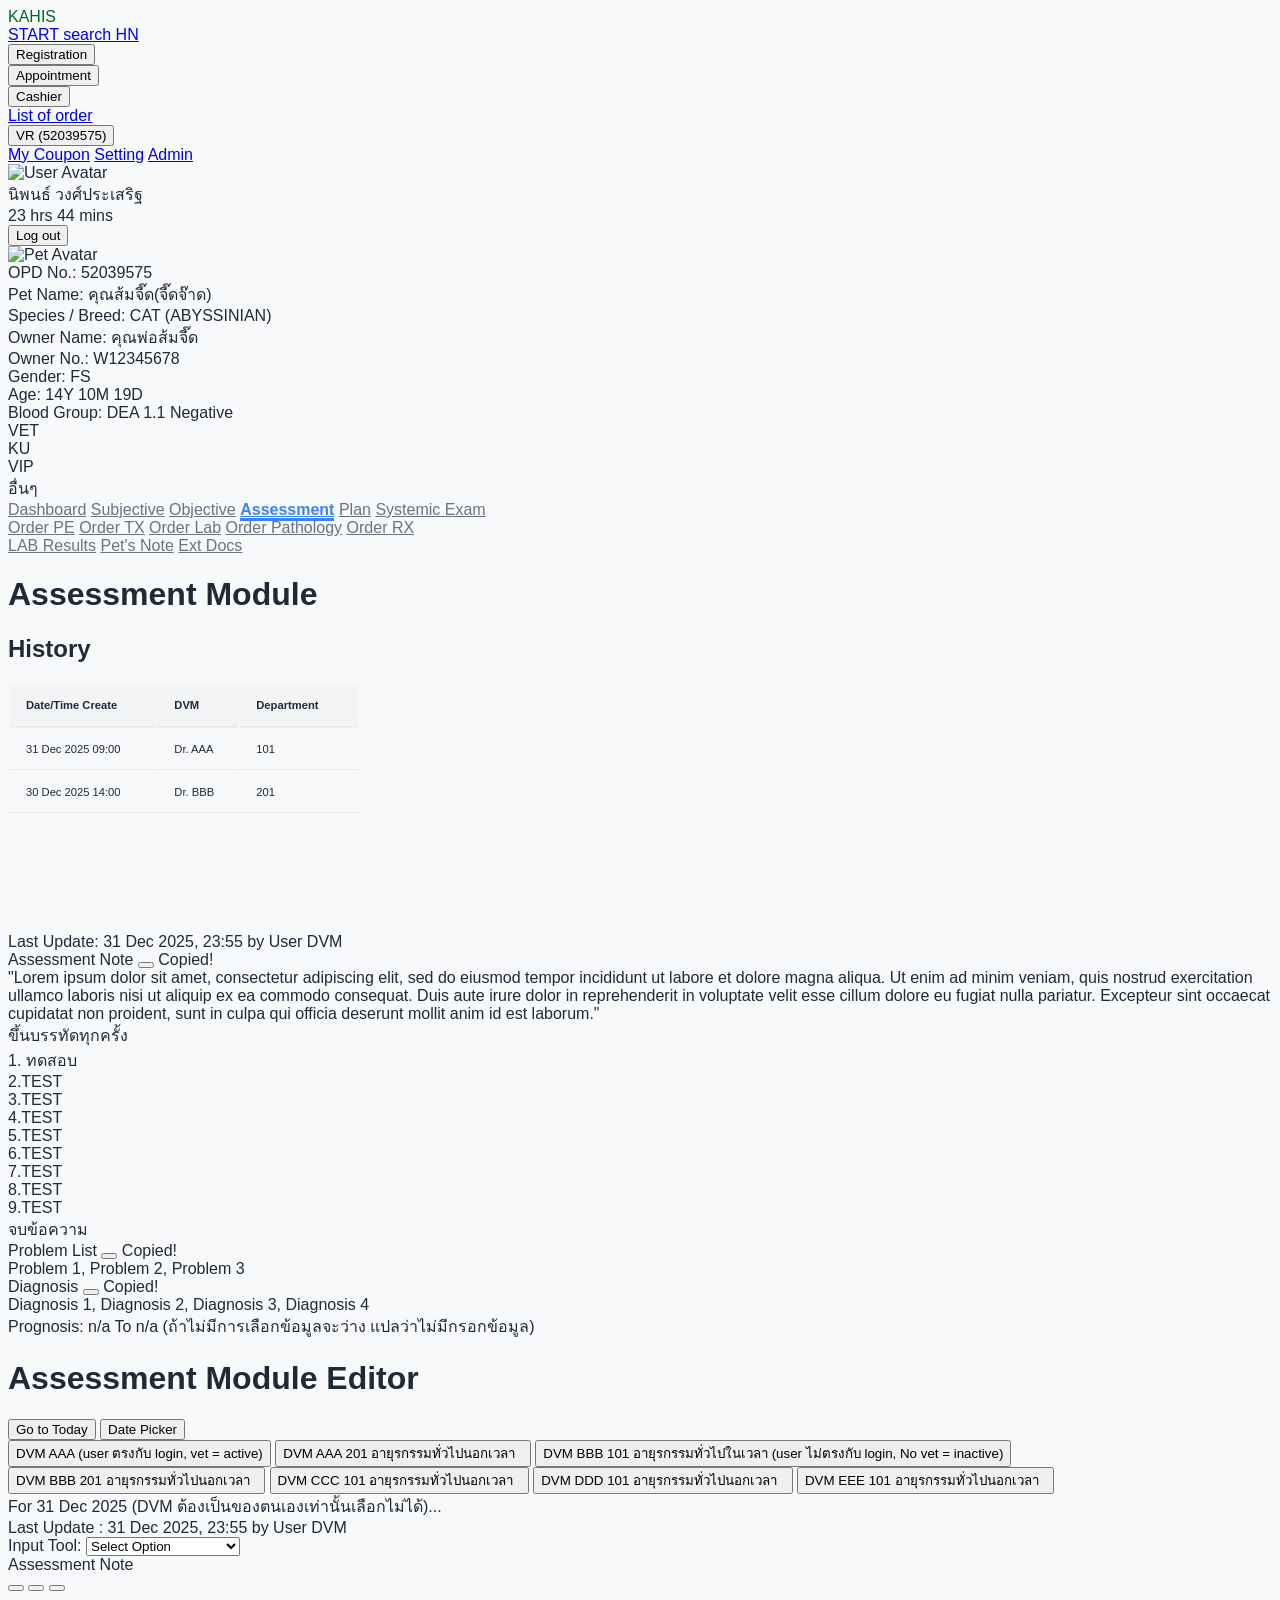
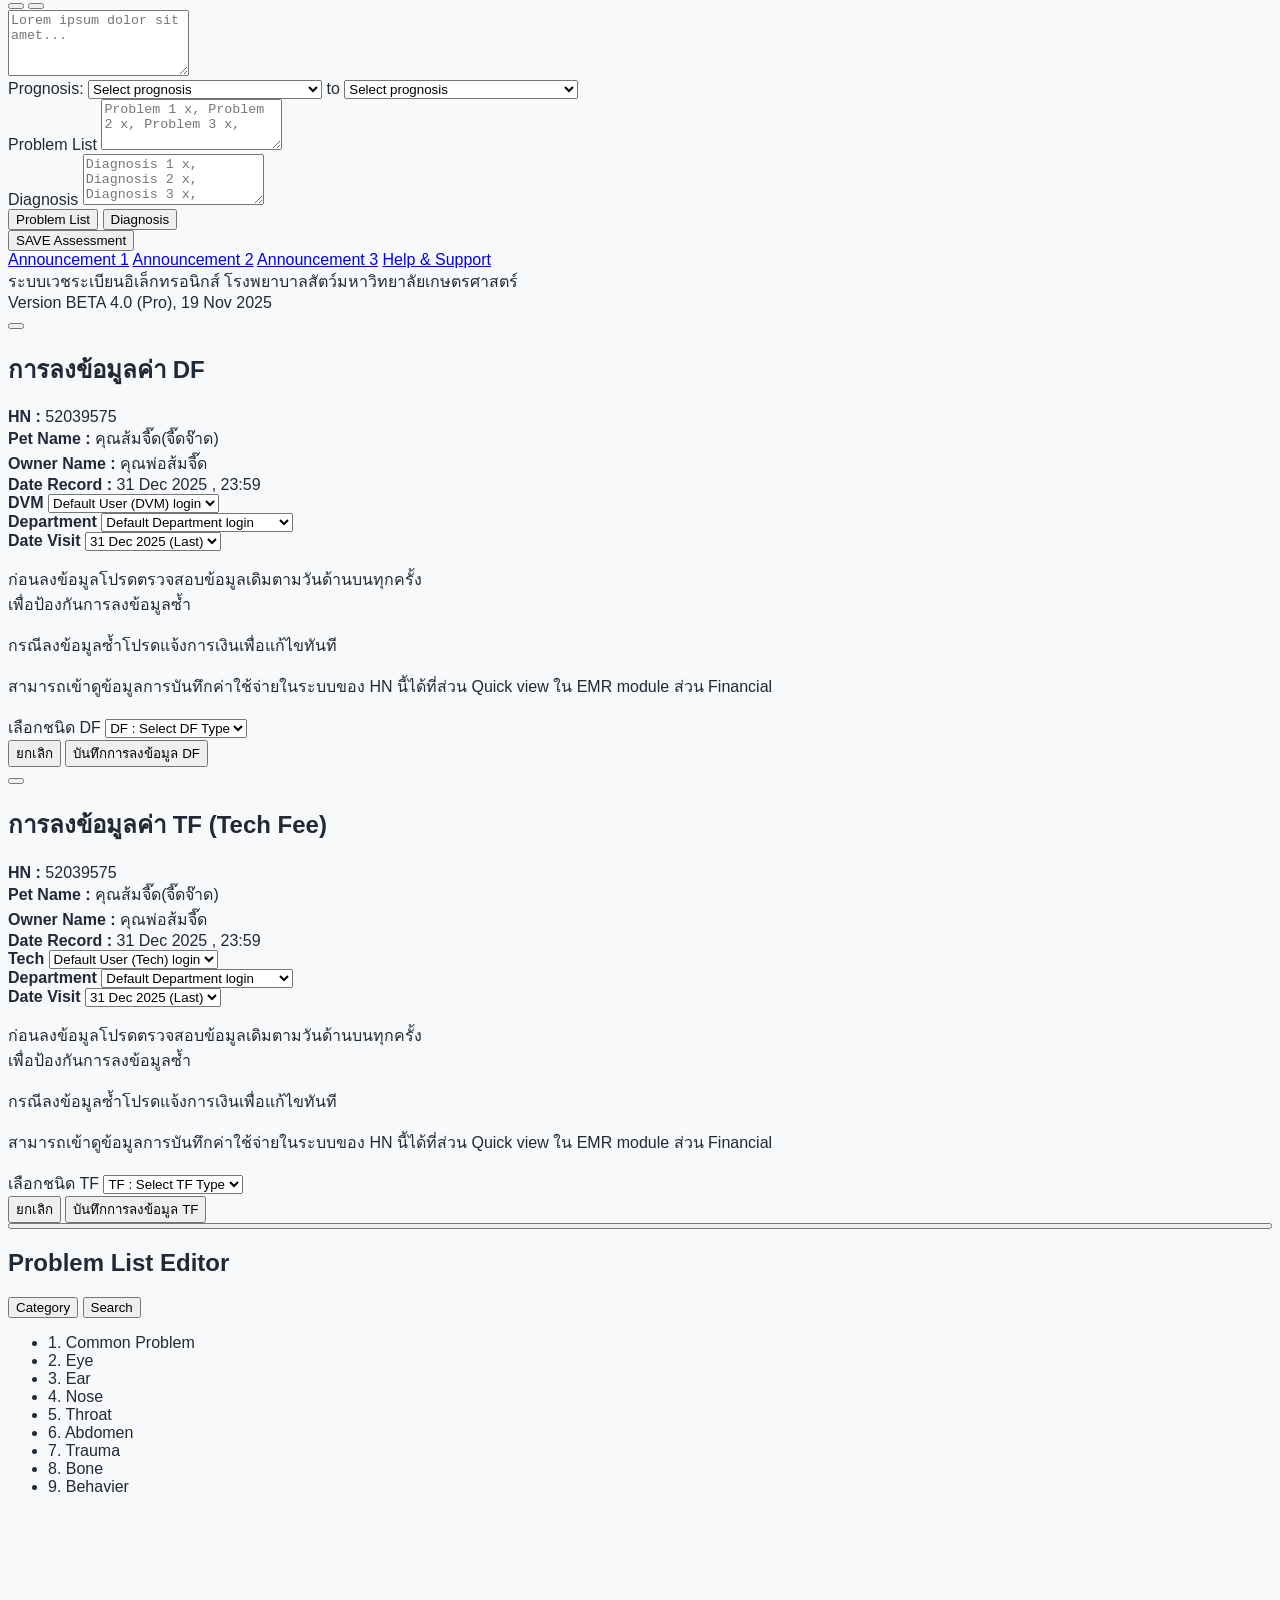
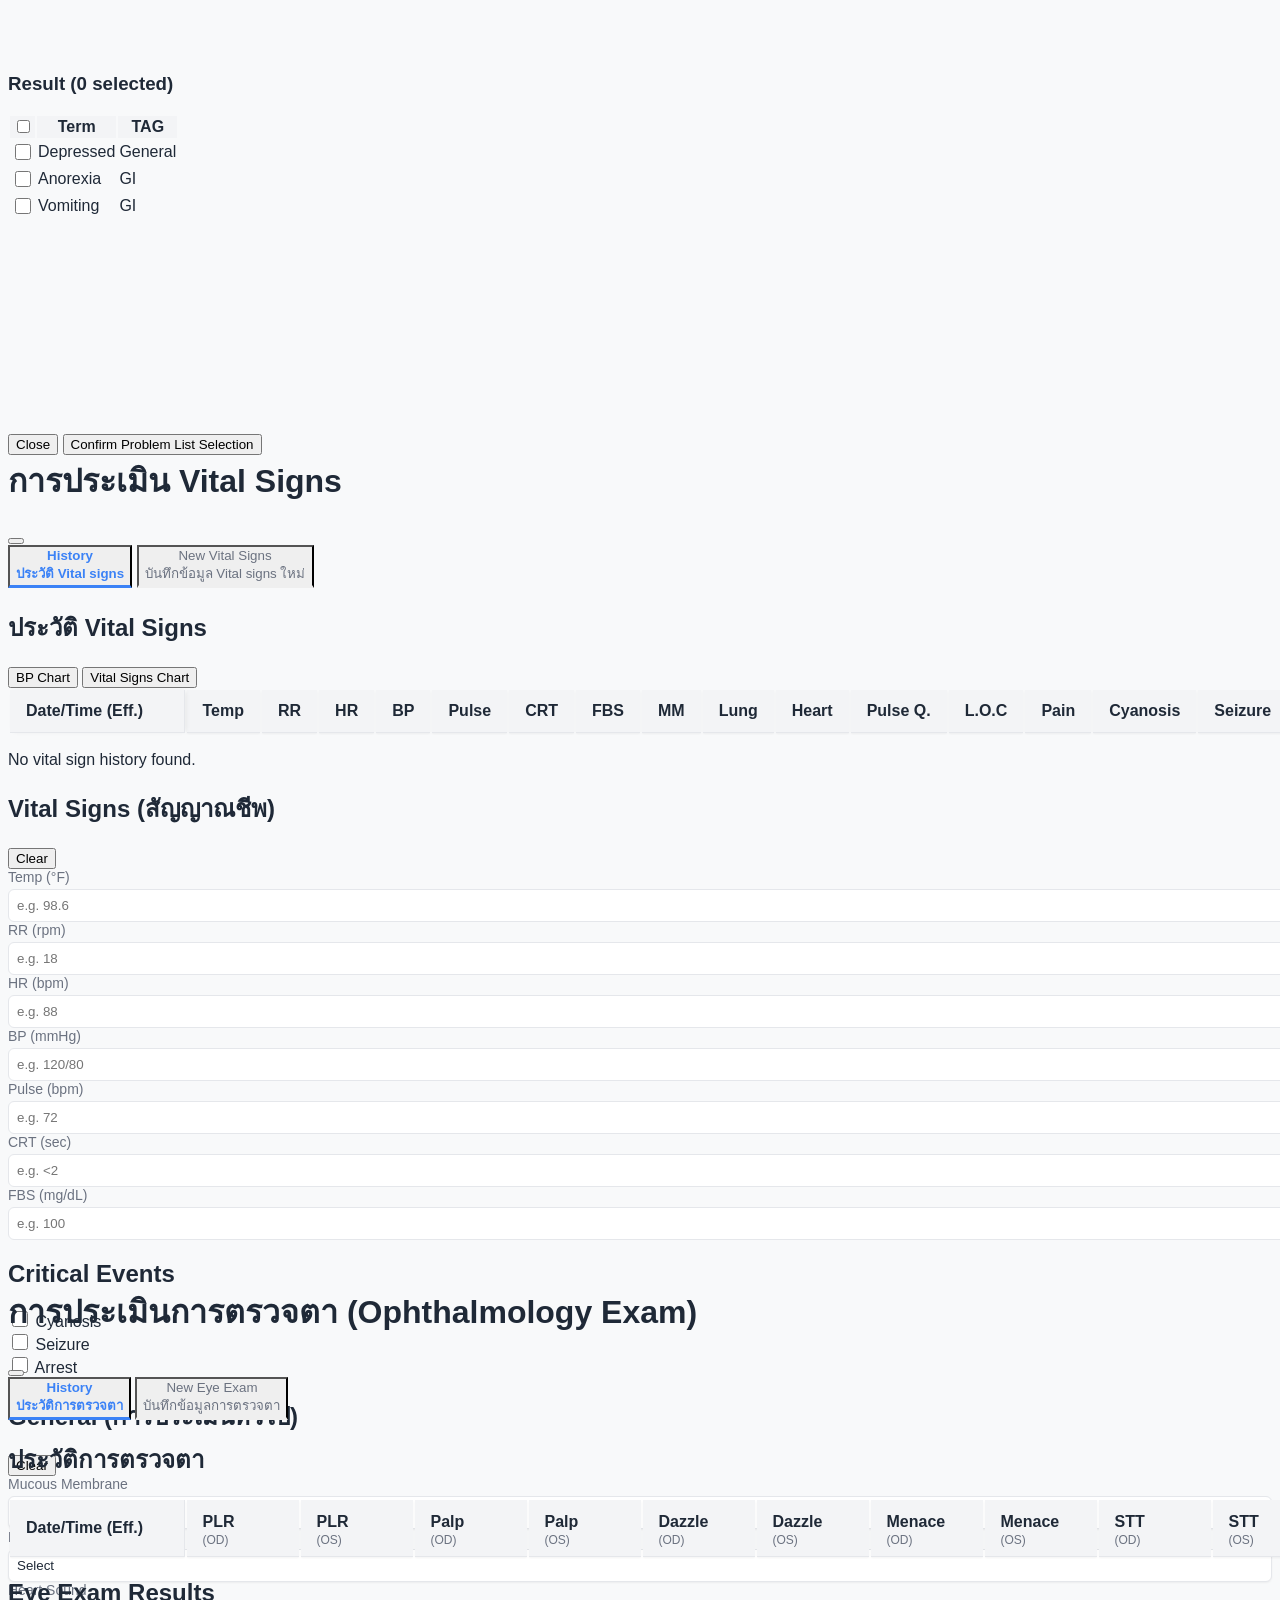
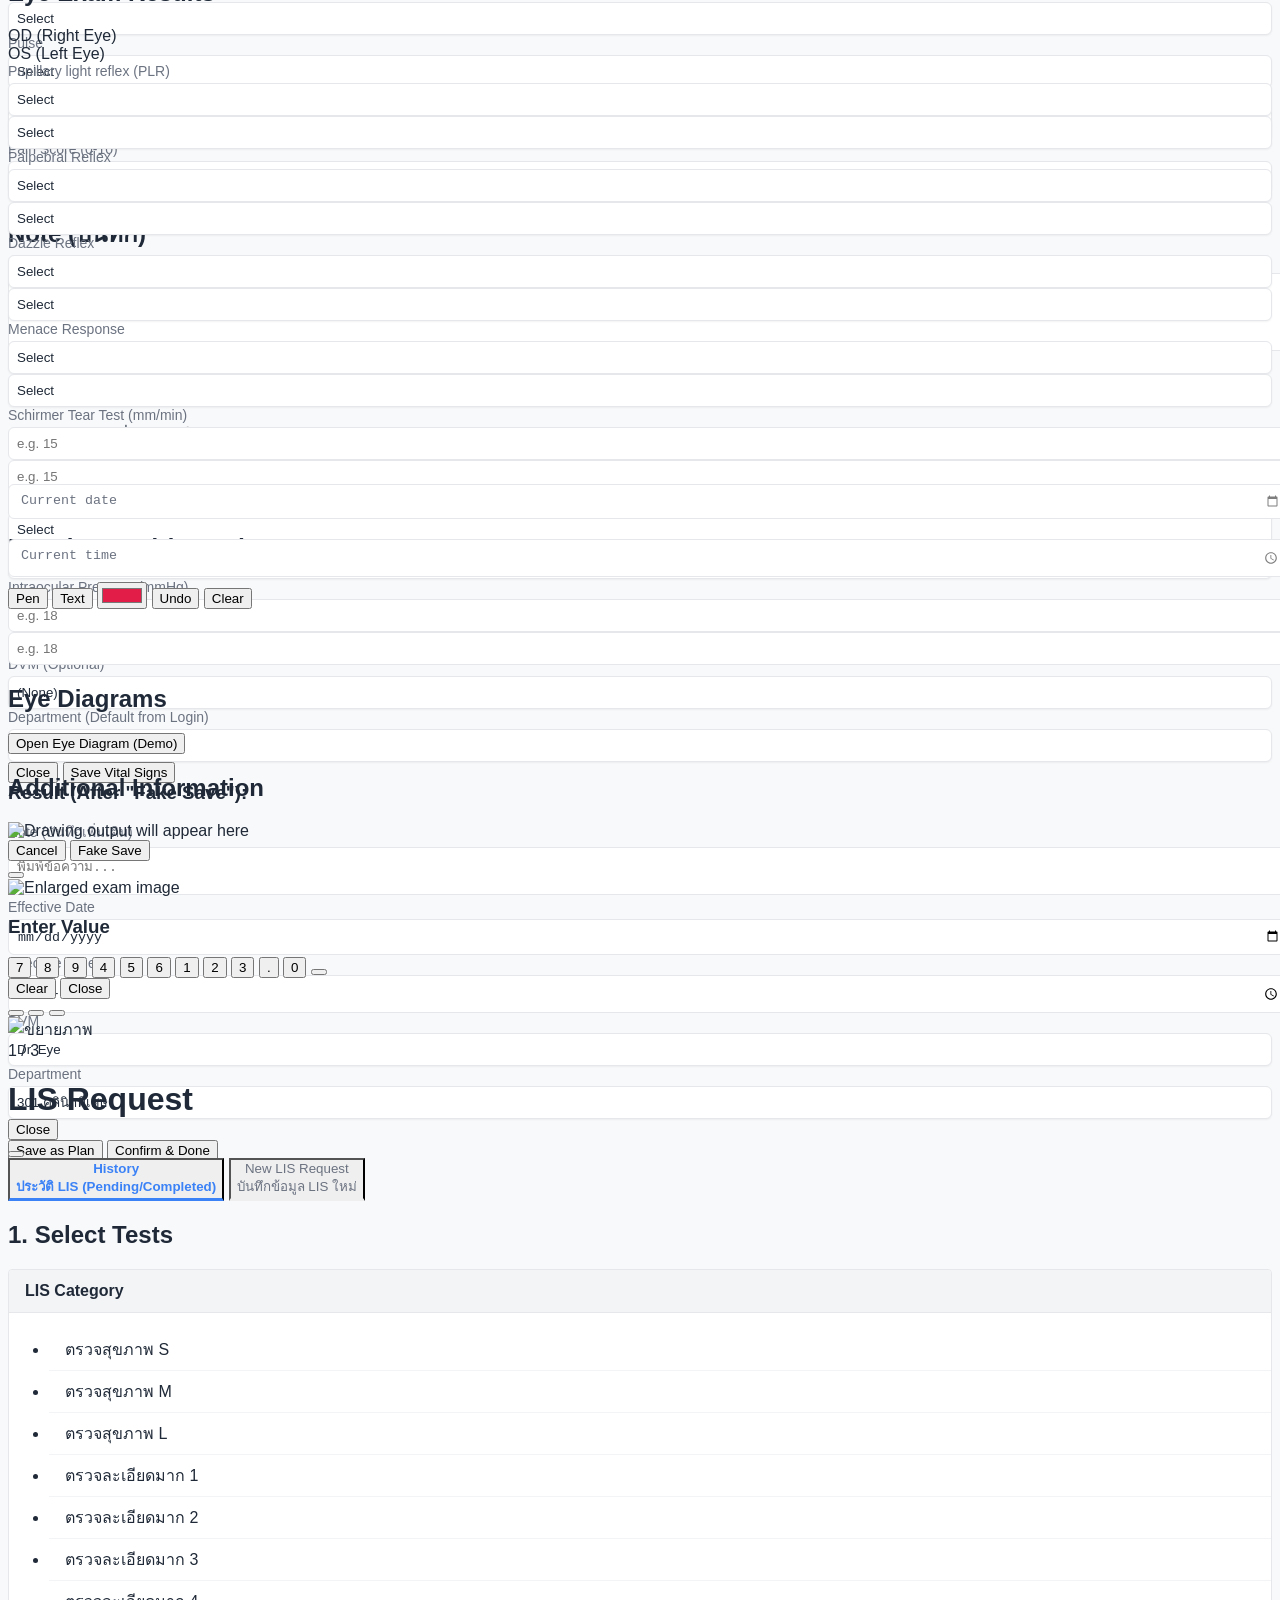
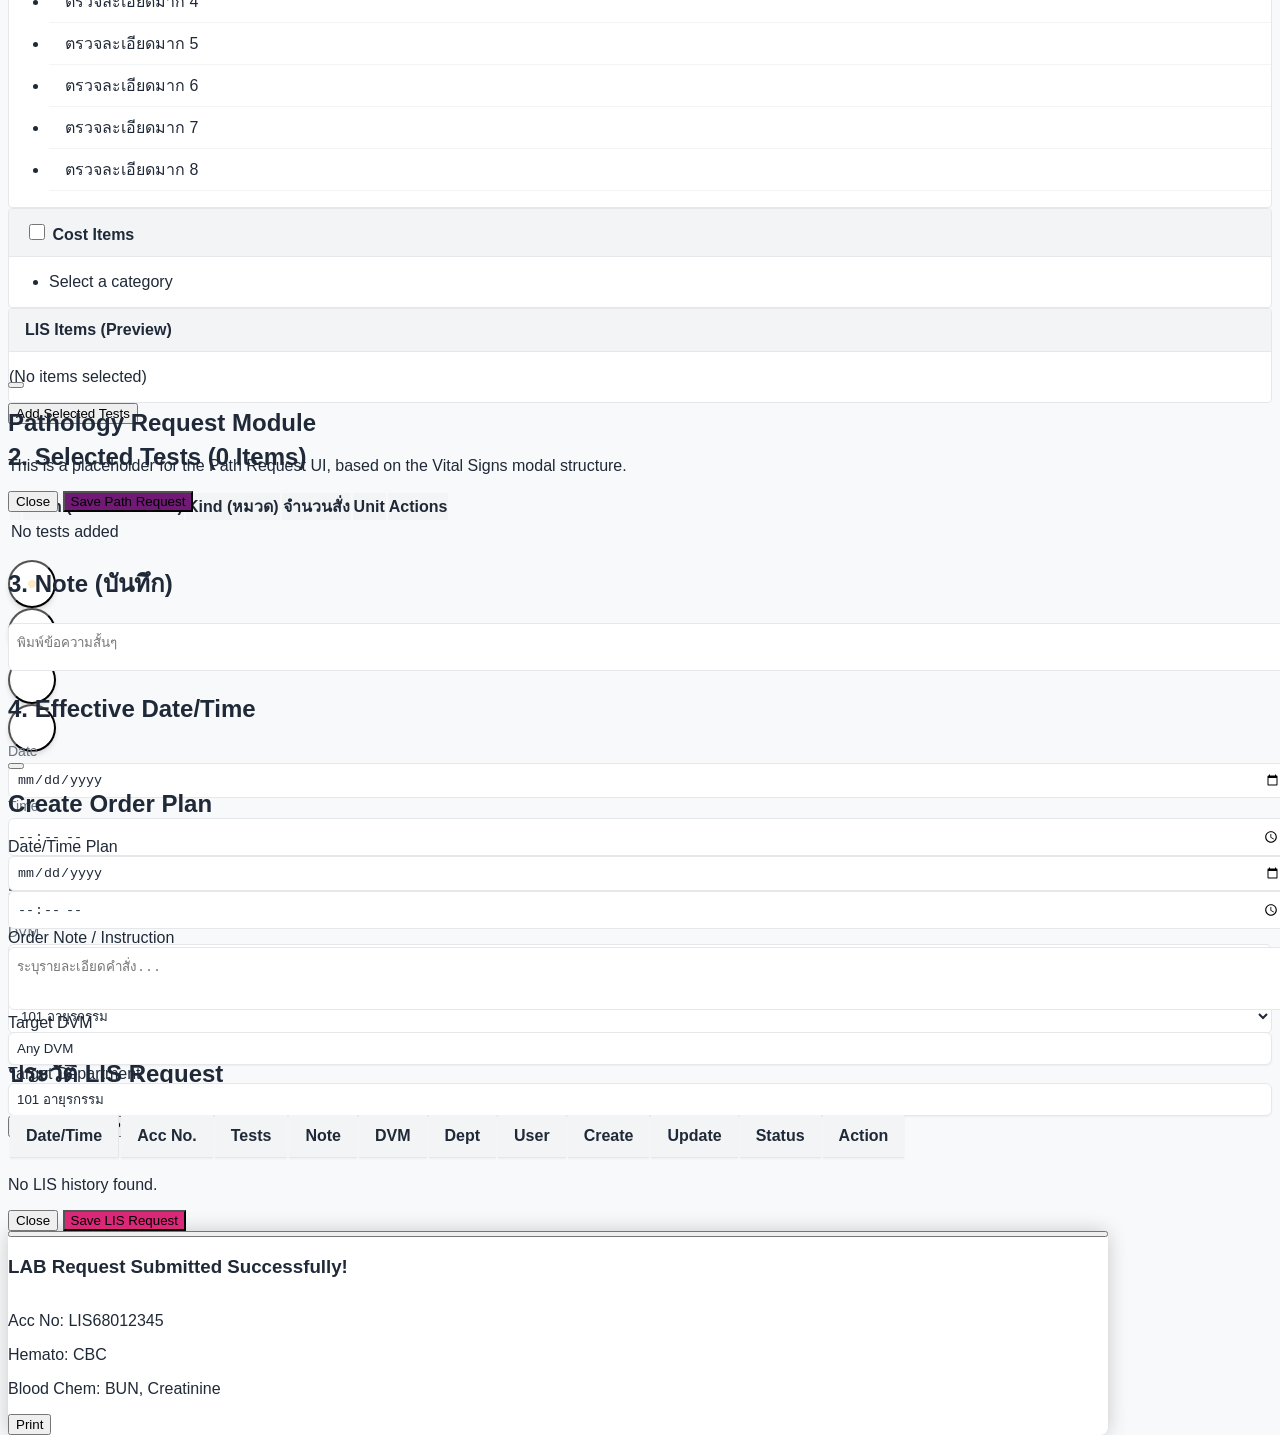
==== index.html @ ba3becc9 "Add files via upload beta 5.6" ====
<!DOCTYPE html>
<html lang="th" id="html-root">
<head>
    <meta charset="UTF-8">
    <meta name="viewport" content="width=device-width, initial-scale=1.0">
    <title>EMR Assessment Module (KAHIS)</title>
    
    <script src="https://cdn.tailwindcss.com"></script>
    
    <link rel="stylesheet" href="kahis-theme.css">
    <link rel="stylesheet" href="https://fonts.googleapis.com/css2?family=Material+Symbols+Outlined:opsz,wght,FILL,GRAD@20..48,100..700,0..1,-50..200&icon_names=vital_signs,person_edit" />
    
    <script src="https://cdn.jsdelivr.net/npm/alpinejs@3.x.x/dist/cdn.min.js" defer></script>
    <script src="https://cdn.jsdelivr.net/npm/chart.js"></script>
    <script src="https://cdn.jsdelivr.net/npm/chartjs-adapter-date-fns"></script>

    <script src="https://unpkg.com/lucide@latest"></script>
    
    <script src="https://cdnjs.cloudflare.com/ajax/libs/fabric.js/5.3.0/fabric.min.js"></script>
    
    <script src="https://cdn.jsdelivr.net/npm/canvas-confetti@1.9.3/dist/confetti.browser.min.js"></script>

    <style>
        /* Utility */
        [x-cloak] { display: none !important; }

        /* History Table Thumbnails */
        .history-thumbnail { width: 50px; height: 50px; object-fit: cover; border-radius: 0.25rem; cursor: pointer; transition: transform 0.2s; }
        .history-thumbnail:hover { transform: scale(1.1); }
        
        /* ==========================================================================
           GLOBAL TABLE STYLES (มาตรฐานเดียวสำหรับทุกตาราง)
           ========================================================================== */
        
        /* 1. ขนาดและระยะห่าง (เหมือน Vital Signs) */
        #eyeHistoryTable th, #eyeHistoryTable td,
        #historyTable th, #historyTable td,
        #assessment-history-table th, #assessment-history-table td,
        #ext-doc-table th, #ext-doc-table td,
        #lisHistoryTable th, #lisHistoryTable td {
             padding: 12px 16px; 
             white-space: nowrap; 
             vertical-align: middle;
             border-bottom: 1px solid var(--color-border-base);
             color: var(--color-text-base);
        }

        /* 2. Sticky Headers (หัวตารางลอยติดบน) */
        #eyeHistoryTable thead th, 
        #historyTable thead th,
        #assessment-history-table thead th,
        #ext-doc-table thead th,
        #lisHistoryTable thead th { 
            position: sticky; 
            top: 0; 
            z-index: 10; 
            background-color: var(--color-bg-secondary); 
            font-weight: 600; /* ความหนาตัวอักษรมาตรฐาน */
            box-shadow: 0 1px 2px rgba(0,0,0,0.05);
        }
        
        .history-sort-header { cursor: pointer; transition: background-color 0.2s; }
        .history-sort-header:hover { background-color: var(--color-border-base); }

        /* 3. Sticky First Column (คอลัมน์แรกติดซ้าย) */
        #eyeHistoryTable th:first-child, #eyeHistoryTable td:first-child,
        #historyTable th:first-child, #historyTable td:first-child,
        #lisHistoryTable th:first-child, #lisHistoryTable td:first-child,
        #ext-doc-table th:first-child, #ext-doc-table td:first-child { 
            position: sticky; 
            left: 0; 
            background-color: var(--color-bg-content); 
            z-index: 20; 
            border-right: 1px solid var(--color-border-base);
        }
        /* (มุมซ้ายบนสุด - ต้องอยู่บนสุด) */
        #eyeHistoryTable thead th:first-child, 
        #historyTable thead th:first-child,
        #lisHistoryTable thead th:first-child,
        #ext-doc-table thead th:first-child {
            z-index: 30; 
            background-color: var(--color-bg-secondary);
        }

        /* 4. Hover Effect (แก้สีเพี้ยนคอลัมน์แรก) */
        tbody tr { transition: background-color 0.15s; }
        tbody tr:hover { background-color: var(--color-bg-secondary) !important; }
        tbody tr:hover > td:first-child { background-color: var(--color-bg-secondary) !important; }

        /* 5. Eye Exam Specific (หัวตาราง 2 บรรทัด) */
        .eye-header-multiline {
            white-space: normal !important; /* ให้ตัดคำได้ */
            text-align: left !important;    /* ชิดซ้ายเหมือน VS */
            vertical-align: bottom !important; /* ชิดล่างให้ตรงกับบรรทัด Date */
            min-width: 80px;
            line-height: 1.2;
            padding-bottom: 8px !important; /* เว้นระยะล่างนิดหน่อย */
        }
        .eye-header-sub {
            display: block;        /* ขึ้นบรรทัดใหม่ */
            font-size: 0.75em;     /* ตัวเล็กกว่า */
            font-weight: normal;   /* ตัวบาง */
            color: var(--color-text-muted);
            margin-top: 2px;
        }

        /* LIS Modal Styles */
        .modal-container { max-width: 1100px; margin: 0; background: white; border-radius: 8px; box-shadow: 0 0 20px rgba(0,0,0,0.2); display: flex; flex-direction: column; max-height: 90vh; width: 100%; }
        .dark .modal-container { background-color: var(--color-bg-content); }
        .list-frame { border: 1px solid var(--color-border-base); border-radius: 4px; display: flex; flex-direction: column; overflow: hidden; height: 100%; background-color: var(--color-bg-content); }
        .list-header { font-weight: 700; background-color: var(--color-bg-secondary); padding: 0.75rem 1rem; border-bottom: 1px solid var(--color-border-base); flex-shrink: 0; color: var(--color-text-base); z-index: 10; }
        .list-body { overflow-y: auto; flex: 1; }
        .test-list-item { padding: 0.5rem 1rem; cursor: pointer; border-bottom: 1px solid #f3f4f6; transition: background-color 0.15s; }
        .dark .test-list-item { border-bottom-color: var(--color-bg-secondary); }
        .test-list-item:hover { background-color: #e5e7eb; }
        .dark .test-list-item:hover { background-color: var(--color-bg-secondary); }
        .checkbox-label { display: flex; align-items: center; justify-content: space-between; padding: 0.5rem 1rem; color: var(--color-text-base); }
        .checkbox-label:hover { background-color: #f3f4f6; }
        .dark .checkbox-label:hover { background-color: var(--color-bg-secondary); }
        
        /* Form Styles */
        .form-input, .form-select { width: 100%; padding: 0.5rem; border-radius: 0.375rem; border: 1px solid var(--color-border-base); background-color: var(--color-bg-content); color: var(--color-text-base); }
        .form-label { display: block; font-size: 0.875rem; font-weight: 500; color: var(--color-text-muted); margin-bottom: 0.25rem; }
        .form-checkbox { height: 1rem; width: 1rem; border-radius: 0.25rem; border: 1px solid var(--color-border-base); }
        .form-input-datetime { position: relative; color: var(--color-text-base); }
        .form-input-datetime::-webkit-calendar-picker-indicator { opacity: 0.5; cursor: pointer; }
        .dark .form-input-datetime::-webkit-calendar-picker-indicator { filter: invert(0.6); }
    </style>
    
</head>
<body class="text-sm">

    <header class="bg-white dark:bg-[--color-bg-content] shadow-md p-2 flex justify-between items-center sticky top-0 z-50 dark:border-b dark:border-[--color-border-base]">
        <div class="flex items-center space-x-4">
            <div class="text-2xl font-bold text-green-700 px-2 flex-shrink-0" style="color: #006633;">KAHIS</div>
            <nav class="flex items-center space-x-1 text-xs font-medium">
                 <a href="#" class="px-3 py-2 text-gray-700 dark:text-[--color-text-base] font-semibold hover:bg-gray-100 dark:hover:bg-[--color-bg-secondary] rounded">START search HN</a>

                <div class="relative group" x-data="{ open: false }">
                    <button @click="open = !open" @keydown.escape.window="open = false" class="flex items-center px-3 py-2 text-gray-700 dark:text-[--color-text-base] hover:bg-gray-100 dark:hover:bg-[--color-bg-secondary] rounded">
                        Registration <i data-lucide="chevron-down" class="w-3 h-3 ml-1"></i>
                    </button>
                    <div x-show="open" x-cloak @click.away="open = false"
                         x-transition:enter="transition ease-out duration-100"
                         x-transition:enter-start="transform opacity-0 scale-95"
                         x-transition:enter-end="transform opacity-100 scale-100"
                         x-transition:leave="transition ease-in duration-75"
                         x-transition:leave-start="transform opacity-100 scale-100"
                         x-transition:leave-end="transform opacity-0 scale-95"
                         class="absolute left-0 mt-1 w-48 bg-white dark:bg-[--color-bg-content] rounded-md shadow-lg border dark:border-[--color-border-base] z-50 py-1">
                        <a href="#" class="block px-4 py-2 text-gray-700 dark:text-[--color-text-base] hover:bg-gray-100 dark:hover:bg-[--color-bg-secondary]">Search HN</a>
                        <a href="#" class="block px-4 py-2 text-gray-700 dark:text-[--color-text-base] hover:bg-gray-100 dark:hover:bg-[--color-bg-secondary]">Register List</a>
                        <hr class="my-1 border-gray-200 dark:border-[--color-border-base]">
                        <a href="#" class="block px-4 py-2 text-gray-700 dark:text-[--color-text-base] hover:bg-gray-100 dark:hover:bg-[--color-bg-secondary]">New Pet</a>
                        <a href="#" class="block px-4 py-2 text-gray-700 dark:text-[--color-text-base] hover:bg-gray-100 dark:hover:bg-[--color-bg-secondary]">New Owner</a>
                        <hr class="my-1 border-gray-200 dark:border-[--color-border-base]">
                        <a href="#" class="block px-4 py-2 text-gray-700 dark:text-[--color-text-base] hover:bg-gray-100 dark:hover:bg-[--color-bg-secondary]">CC editor</a>
                        <a href="#" class="block px-4 py-2 text-gray-700 dark:text-[--color-text-base] hover:bg-gray-100 dark:hover:bg-[--color-bg-secondary]">Ref.Hos editor</a>
                        <hr class="my-1 border-gray-200 dark:border-[--color-border-base]">
                        <a href="#" class="block px-4 py-2 text-gray-700 dark:text-[--color-text-base] hover:bg-gray-100 dark:hover:bg-[--color-bg-secondary]">Dashboard</a>
                    </div>
                </div>

                 <div class="relative group" x-data="{ open: false }">
                    <button @click="open = !open" @keydown.escape.window="open = false" class="flex items-center px-3 py-2 text-gray-700 dark:text-[--color-text-base] hover:bg-gray-100 dark:hover:bg-[--color-bg-secondary] rounded">
                        Appointment <i data-lucide="chevron-down" class="w-3 h-3 ml-1"></i>
                    </button>
                    <div x-show="open" x-cloak @click.away="open = false" x-transition class="absolute left-0 mt-1 w-48 bg-white dark:bg-[--color-bg-content] rounded-md shadow-lg border dark:border-[--color-border-base] z-50 py-1">
                        <a href="#" class="block px-4 py-2 text-gray-700 dark:text-[--color-text-base] hover:bg-gray-100 dark:hover:bg-[--color-bg-secondary]">Main</a>
                        <a href="#" class="block px-4 py-2 text-gray-700 dark:text-[--color-text-base] hover:bg-gray-100 dark:hover:bg-[--color-bg-secondary]">DVM Schedule</a>
                    </div>
                </div>

                <div class="relative group" x-data="{ open: false }">
                    <button @click="open = !open" @keydown.escape.window="open = false" class="flex items-center px-3 py-2 text-gray-700 dark:text-[--color-text-base] hover:bg-gray-100 dark:hover:bg-[--color-bg-secondary] rounded">
                        Cashier <i data-lucide="chevron-down" class="w-3 h-3 ml-1"></i>
                    </button>
                    <div x-show="open" x-cloak @click.away="open = false" x-transition class="absolute left-0 mt-1 w-48 bg-white dark:bg-[--color-bg-content] rounded-md shadow-lg border dark:border-[--color-border-base] z-50 py-1">
                        <a href="#" class="block px-4 py-2 text-gray-700 dark:text-[--color-text-base] hover:bg-gray-100 dark:hover:bg-[--color-bg-secondary]">Bill by List</a>
                        <a href="#" class="block px-4 py-2 text-gray-700 dark:text-[--color-text-base] hover:bg-gray-100 dark:hover:bg-[--color-bg-secondary]">Bill by HN</a>
                        <hr class="my-1 border-gray-200 dark:border-[--color-border-base]">
                        <a href="#" class="block px-4 py-2 text-gray-700 dark:text-[--color-text-base] hover:bg-gray-100 dark:hover:bg-[--color-bg-secondary]">Deposit list</a>
                        <a href="#" class="block px-4 py-2 text-gray-700 dark:text-[--color-text-base] hover:bg-gray-100 dark:hover:bg-[--color-bg-secondary]">Withdraw list</a>
                         <hr class="my-1 border-gray-200 dark:border-[--color-border-base]">
                        <a href="#" class="block px-4 py-2 text-gray-700 dark:text-[--color-text-base] hover:bg-gray-100 dark:hover:bg-[--color-bg-secondary]">Coupon list</a>
                         <hr class="my-1 border-gray-200 dark:border-[--color-border-base]">
                        <a href="#" class="block px-4 py-2 text-gray-700 dark:text-[--color-text-base] hover:bg-gray-100 dark:hover:bg-[--color-bg-secondary]">Debt list</a>
                         <hr class="my-1 border-gray-200 dark:border-[--color-border-base]">
                        <a href="#" class="block px-4 py-2 text-gray-700 dark:text-[--color-text-base] hover:bg-gray-100 dark:hover:bg-[--color-bg-secondary]">Receipt list</a>
                         <hr class="my-1 border-gray-200 dark:border-[--color-border-base]">
                        <a href="#" class="block px-4 py-2 text-gray-700 dark:text-[--color-text-base] hover:bg-gray-1m0 dark:hover:bg-[--color-bg-secondary]">Clear Lock</a>
                        <a href="#" class="block px-4 py-2 text-gray-700 dark:text-[--color-text-base] hover:bg-gray-100 dark:hover:bg-[--color-bg-secondary]">Financial Report</a>
                        <a href="#" class="block px-4 py-2 text-gray-700 dark:text-[--color-text-base] hover:bg-gray-100 dark:hover:bg-[--color-bg-secondary]">Financial Report 01 log</a>
                    </div>
                </div>

                <a href="#" class="px-3 py-2 text-gray-700 dark:text-[--color-text-base] hover:bg-gray-100 dark:hover:bg-[--color-bg-secondary] rounded">List of order</a>

                <div class="relative group" x-data="{ open: false }">
                    <button @click="open = !open" @keydown.escape.window="open = false" class="flex items-center px-3 py-2 text-blue-600 dark:text-[--color-primary-500] hover:bg-gray-100 dark:hover:bg-[--color-bg-secondary] rounded">
                        VR (52039575) <i data-lucide="chevron-down" class="w-3 h-3 ml-1"></i>
                    </button>
                    <div x-show="open" x-cloak @click.away="open = false" x-transition class="absolute left-0 mt-1 w-48 bg-white dark:bg-[--color-bg-content] rounded-md shadow-lg border dark:border-[--color-border-base] z-50 py-1">
                        <a href="#" class="block px-4 py-2 text-gray-700 dark:text-[--color-text-base] hover:bg-gray-100 dark:hover:bg-[--color-bg-secondary]">EMR</a>
                        <a href="#" class="block px-4 py-2 text-gray-700 dark:text-[--color-text-base] hover:bg-gray-100 dark:hover:bg-[--color-bg-secondary]">History diagnosis</a>
                        <a href="#" class="block px-4 py-2 text-gray-700 dark:text-[--color-text-base] hover:bg-gray-100 dark:hover:bg-[--color-bg-secondary]">History financial items</a>
                    </div>
                </div>
                <a href="#" class="px-3 py-2 text-blue-600 dark:text-[--color-primary-500] hover:bg-gray-100 dark:hover:bg-[--color-bg-secondary] rounded">My Coupon</a>
                <a href="#" class="px-3 py-2 text-gray-700 dark:text-[--color-text-base] hover:bg-gray-100 dark:hover:bg-[--color-bg-secondary] rounded">Setting</a>
                <a href="#" class="px-3 py-2 text-gray-700 dark:text-[--color-text-base] hover:bg-gray-100 dark:hover:bg-[--color-bg-secondary] rounded">Admin</a>

            </nav>
            </div>

        <div class="flex items-center space-x-3 flex-shrink-0 self-center">
             <img src="https://placehold.co/32x32/cccccc/333333?text=User" alt="User Avatar" class="w-8 h-8 rounded object-cover flex-shrink-0">
             <div class="text-right text-xs dark:text-[--color-text-base]">
                <div class="-ml-1">นิพนธ์ วงศ์ประเสริฐ</div>
                <div class="text-gray-500 dark:text-[--color-text-muted]">23 hrs 44 mins</div>
            </div>
            <button class="bg-orange-500 hover:bg-orange-600 text-white px-4 py-2 rounded-lg text-sm font-medium whitespace-nowrap h-8 flex items-center justify-center">
                <i data-lucide="log-out" class="inline-block w-4 h-4 mr-1"></i> Log out
            </button>
        </div>
    </header>

    <div class="bg-gray-100 dark:bg-[--color-bg-secondary] p-2 shadow-sm flex flex-col md:flex-row justify-start items-center gap-4">
        <img src="https://placehold.co/32x32/a0aec0/4a5568?text=Pet" alt="Pet Avatar" class="w-10 h-10 rounded object-cover flex-shrink-0">
        <div class="flex-1 grid grid-cols-2 md:grid-cols-4 gap-x-4 gap-y-1 text-xs font-semibold dark:text-[--color-text-base]">
            <div>OPD No.: <span class="text-blue-600 dark:text-[--color-primary-500]">52039575</span></div>
            <div>Pet Name: <span class="text-blue-600 dark:text-[--color-primary-500]">คุณส้มจี๊ด(จี๊ดจ๊าด)</span></div>
            <div>Species / Breed: <span class="text-blue-600 dark:text-[--color-primary-500]">CAT (ABYSSINIAN)</span></div>
            <div>Owner Name: <span class="text-blue-600 dark:text-[--color-primary-500]">คุณพ่อส้มจี๊ด</span></div>
            <div>Owner No.: <span class="text-blue-600 dark:text-[--color-primary-500]">W12345678</span></div>
            <div>Gender: <span class="text-blue-600 dark:text-[--color-primary-500]">FS</span></div>
            <div>Age: <span class="text-blue-600 dark:text-[--color-primary-500]">14Y 10M 19D</span></div>
            <div>Blood Group: <span class="text-blue-600 dark:text-[--color-primary-500]">DEA 1.1 Negative</span></div>
        </div>
        
        <div class="flex space-x-4 text-xs font-bold dark:text-[--color-text-base] bg-white dark:bg-[--color-bg-content] p-2 rounded border border-gray-200 dark:border-[--color-border-base]">
            <div class="flex items-center space-x-1 opacity-100" title="Active">
                <div class="w-4 h-4 flex items-center justify-center bg-green-600 text-white rounded">
                    <i data-lucide="check" class="w-3 h-3"></i>
                </div>
                <span>VET</span>
            </div>
            <div class="flex items-center space-x-1 opacity-100" title="Active">
                <div class="w-4 h-4 flex items-center justify-center bg-green-600 text-white rounded">
                    <i data-lucide="check" class="w-3 h-3"></i>
                </div>
                <span>KU</span>
            </div>
            <div class="flex items-center space-x-1 opacity-40" title="Inactive">
                <div class="w-4 h-4 flex items-center justify-center border border-gray-300 rounded bg-gray-50"></div>
                <span>VIP</span>
            </div>
            <div class="flex items-center space-x-1 opacity-100" title="Active (Other)">
                <div class="w-4 h-4 flex items-center justify-center bg-green-600 text-white rounded">
                    <i data-lucide="check" class="w-3 h-3"></i>
                </div>
                <span>อื่นๆ</span>
            </div>
        </div>
    </div>

    <nav class="bg-white dark:bg-[--color-bg-content] shadow-sm -mt-px dark:border-b dark:border-[--color-border-base] sticky top-[56px] z-40">
        <div class="max-w-full mx-auto">
            <div class="flex space-x-1 overflow-x-auto px-2 py-1">
                <a href="#" class="tab-inactive emr-tab px-3 py-2 text-sm whitespace-nowrap" data-target="quick_view_content.html">Dashboard</a>
                <a href="#" class="tab-inactive emr-tab px-3 py-2 text-sm whitespace-nowrap" data-target="subj_content.html">Subjective</a>
                <a href="#" class="tab-inactive emr-tab px-3 py-2 text-sm whitespace-nowrap" data-target="obj_content.html">Objective</a>
                <a href="#" class="tab-active emr-tab px-3 py-2 text-sm whitespace-nowrap" data-target="assessment_content.html">Assessment</a>
                <a href="#" class="tab-inactive emr-tab px-3 py-2 text-sm whitespace-nowrap" data-target="plan_content.html">Plan</a>
                <a href="#" class="tab-inactive emr-tab px-3 py-2 text-sm whitespace-nowrap" data-target="sys_exam_content.html">Systemic Exam</a>
                
                <div class="w-px h-5 bg-gray-300 dark:bg-gray-600 self-center mx-1"></div> <a href="#" class="tab-inactive emr-tab px-3 py-2 text-sm whitespace-nowrap" data-target="order_pe_content.html">Order PE</a>
                <a href="#" class="tab-inactive emr-tab px-3 py-2 text-sm whitespace-nowrap" data-target="order_tx_content.html">Order TX</a>
                <a href="#" class="tab-inactive emr-tab px-3 py-2 text-sm whitespace-nowrap" data-target="order_lis_content.html">Order Lab</a>
                <a href="#" class="tab-inactive emr-tab px-3 py-2 text-sm whitespace-nowrap" data-target="order_path_content.html">Order Pathology</a>
                <a href="#" class="tab-inactive emr-tab px-3 py-2 text-sm whitespace-nowrap" data-target="order_rx_content.html">Order RX</a>

                <div class="w-px h-5 bg-gray-300 dark:bg-gray-600 self-center mx-1"></div> <a href="#" class="tab-inactive emr-tab px-3 py-2 text-sm whitespace-nowrap" data-target="lab_viewer_content.html">LAB Results</a>
                <a href="#" class="tab-inactive emr-tab px-3 py-2 text-sm whitespace-nowrap" data-target="pets_note_content.html">Pet's Note</a>
                <a href="#" class="tab-inactive emr-tab px-3 py-2 text-sm whitespace-nowrap" data-target="ext_doc_content.html">Ext Docs</a>
            </div>
        </div>
    </nav>

    <main id="emr-content-placeholder"></main>

    <div class="bg-gray-800 dark:bg-[--color-text-base] text-gray-300 dark:text-[--color-text-muted] p-4 text-xs mt-auto">
        <div class="container mx-auto grid grid-cols-1 md:grid-cols-3 items-center gap-4">
            
            <div class="flex flex-wrap gap-x-4 gap-y-1 justify-start">
                <a href="#" class="hover:underline hover:text-white">Announcement 1</a>
                <a href="#" class="hover:underline hover:text-white">Announcement 2</a>
                <a href="#" class="hover:underline hover:text-white">Announcement 3</a>
                <a href="#" class="hover:underline hover:text-white">Help & Support</a>
            </div>

            <div class="text-center">
                <div class="font-semibold text-white">ระบบเวชระเบียนอิเล็กทรอนิกส์ โรงพยาบาลสัตว์มหาวิทยาลัยเกษตรศาสตร์</div>
                <div class="opacity-75">Version BETA 4.0 (Pro), 19 Nov 2025</div>
            </div>

            <div class="text-right opacity-50 hidden md:block">
                </div>

        </div>
    </div>

    <div id="df-popup-modal" class="fixed inset-0 bg-black bg-opacity-50 flex items-center justify-center p-4 z-[100] hidden">
        <div class="bg-white dark:bg-[--color-bg-content] rounded-lg shadow-xl max-w-md w-full p-6 relative">
            <button id="df-popup-close-x" class="absolute top-4 right-4 text-gray-400 hover:text-gray-600 dark:text-[--color-text-muted]">
                <i data-lucide="x" class="w-6 h-6"></i>
            </button>
            <h2 class="text-xl font-semibold mb-4 text-gray-800 dark:text-[--color-text-base]">การลงข้อมูลค่า DF</h2>
            <div class="border border-gray-300 dark:border-[--color-border-base] rounded-lg p-4 mb-5 space-y-2 text-sm dark:text-[--color-text-base]">
                <div><strong>HN :</strong> <span class="text-blue-600 dark:text-[--color-primary-500] font-medium">52039575</span></div>
                <div><strong>Pet Name :</strong> <span class="text-blue-600 dark:text-[--color-primary-500] font-medium">คุณส้มจี๊ด(จี๊ดจ๊าด)</span></div>
                <div><strong>Owner Name :</strong> <span class="text-blue-600 dark:text-[--color-primary-500] font-medium">คุณพ่อส้มจี๊ด</span></div>
                <div><strong>Date Record :</strong> <span class="font-medium">31 Dec 2025 , 23:59</span></div>
                <div class="flex items-center space-x-2 pt-1">
                    <strong class="flex-shrink-0 w-20">DVM</strong>
                    <select class="flex-1 w-full border border-gray-300 dark:border-[--color-border-base] rounded-lg p-2 text-sm dark:bg-[--color-bg-secondary] text-gray-500 dark:text-[--color-text-muted]">
                        <option selected disabled>Default User (DVM) login</option>
                        <option value="user1" class="text-black dark:text-[--color-text-base]">นพพร ยงยุทธ (User A)</option>
                        <option value="user2" class="text-black dark:text-[--color-text-base]">คุณหมอ B (User B)</option>
                    </select>
                </div>
                 <div class="flex items-center space-x-2 pt-1">
                    <strong class="flex-shrink-0 w-20">Department</strong>
                    <select class="flex-1 w-full border border-gray-300 dark:border-[--color-border-base] rounded-lg p-2 text-sm dark:bg-[--color-bg-secondary] text-gray-500 dark:text-[--color-text-muted]">
                        <option selected disabled>Default Department login</option>
                        <option value="dep101" class="text-black dark:text-[--color-text-base]">101 อายุรกรรมทั่วไปนอกเวลา</option>
                        <option value="dep102" class="text-black dark:text-[--color-text-base]">102 คลินิกพิเศษนอกเวลา</option>
                        <option value="dep103" class="text-black dark:text-[--color-text-base]">103 รังสีวินิจฉัยนอกเวลา</option>
                    </select>
                </div>
                 <div class="flex items-center space-x-2 pt-1">
                    <strong class="flex-shrink-0 w-20">Date Visit</strong>
                    <select class="flex-1 w-full border border-gray-300 dark:border-[--color-border-base] rounded-lg p-2 text-sm dark:bg-[--color-bg-secondary] text-gray-500 dark:text-[--color-text-muted]">
                        <option selected disabled>31 Dec 2025 (Last)</option>
                        <option value="2025-12-30" class="text-black dark:text-[--color-text-base]">30 Dec 2025</option>
                        <option value="2025-12-29" class="text-black dark:text-[--color-text-base]">29 Dec 2025</option>
                        <option value="2025-09-05" class="text-black dark:text-[--color-text-base]">5 Sep 2025</option>
                        <option value="2024-08-27" class="text-black dark:text-[--color-text-base]">27 Aug 2024</option>
                    </select>
                </div>
                <p class="text-xs text-gray-600 dark:text-[--color-text-muted] pt-2">
                    ก่อนลงข้อมูลโปรดตรวจสอบข้อมูลเดิมตามวันด้านบนทุกครั้ง<br>เพื่อป้องกันการลงข้อมูลซ้ำ
                </p>
                <p class="text-xs text-red-600 font-medium">
                    กรณีลงข้อมูลซ้ำโปรดแจ้งการเงินเพื่อแก้ไขทันที
                </p>
                 <p class="text-xs text-red-600 font-medium pt-1">
                    สามารถเข้าดูข้อมูลการบันทึกค่าใช้จ่ายในระบบของ HN นี้ได้ที่ส่วน Quick view ใน EMR module ส่วน Financial
                </p>
            </div>
            <div class="space-y-3">
                <label for="df-type" class="block font-semibold text-gray-700 dark:text-[--color-text-base]">เลือกชนิด DF</label>
                <select id="df-type" class="w-full border border-gray-300 dark:border-[--color-border-base] rounded-lg p-2 text-sm dark:bg-[--color-bg-secondary] text-gray-500 dark:text-[--color-text-muted]">
                    <option selected disabled>DF : Select DF Type</option>
                    <option value="type1" class="text-black dark:text-[--color-text-base]">Type 1</option>
                    <option value="type2" class="text-black dark:text-[--color-text-base]">Type 2</option>
                    <option value="type3" class="text-black dark:text-[--color-text-base]">Type 3</option>
                </select>
            </div>
            <div class="flex justify-end space-x-3 mt-6">
                <button id="df-popup-cancel" class="bg-gray-200 hover:bg-gray-300 text-gray-800 dark:bg-[--color-bg-secondary] dark:hover:bg-[--color-border-base] dark:text-[--color-text-base] px-4 py-2 rounded-lg text-sm font-medium">
                    ยกเลิก
                </button>
                <button class="bg-orange-500 hover:bg-orange-600 dark:bg-[--color-orange-500] dark:hover:bg-[--color-orange-600] text-white px-4 py-2 rounded-lg text-sm font-medium">
                    บันทึกการลงข้อมูล DF
                </button>
            </div>
        </div>
    </div>

    <div id="tf-popup-modal" class="fixed inset-0 bg-black bg-opacity-50 flex items-center justify-center p-4 z-[100] hidden">
        <div class="bg-white dark:bg-[--color-bg-content] rounded-lg shadow-xl max-w-md w-full p-6 relative">
            <button id="tf-popup-close-x" class="absolute top-4 right-4 text-gray-400 hover:text-gray-600 dark:text-[--color-text-muted]">
                <i data-lucide="x" class="w-6 h-6"></i>
            </button>
            <h2 class="text-xl font-semibold mb-4 text-gray-800 dark:text-[--color-text-base]">การลงข้อมูลค่า TF (Tech Fee)</h2>
            <div class="border border-gray-300 dark:border-[--color-border-base] rounded-lg p-4 mb-5 space-y-2 text-sm dark:text-[--color-text-base]">
                <div><strong>HN :</strong> <span class="text-blue-600 dark:text-[--color-primary-500] font-medium">52039575</span></div>
                <div><strong>Pet Name :</strong> <span class="text-blue-600 dark:text-[--color-primary-500] font-medium">คุณส้มจี๊ด(จี๊ดจ๊าด)</span></div>
                <div><strong>Owner Name :</strong> <span class="text-blue-600 dark:text-[--color-primary-500] font-medium">คุณพ่อส้มจี๊ด</span></div>
                <div><strong>Date Record :</strong> <span class="font-medium">31 Dec 2025 , 23:59</span></div>
                <div class="flex items-center space-x-2 pt-1">
                    <strong class="flex-shrink-0 w-20">Tech</strong>
                    <select class="flex-1 w-full border border-gray-300 dark:border-[--color-border-base] rounded-lg p-2 text-sm dark:bg-[--color-bg-secondary] text-gray-500 dark:text-[--color-text-muted]">
                        <option selected disabled>Default User (Tech) login</option>
                        <option value="user1" class="text-black dark:text-[--color-text-base]">นพพร ยงยุทธ (User A)</option>
                        <option value="user2" class="text-black dark:text-[--color-text-base]">คุณ B (User B)</option>
                    </select>
                </div>
                 <div class="flex items-center space-x-2 pt-1">
                    <strong class="flex-shrink-0 w-20">Department</strong>
                    <select class="flex-1 w-full border border-gray-300 dark:border-[--color-border-base] rounded-lg p-2 text-sm dark:bg-[--color-bg-secondary] text-gray-500 dark:text-[--color-text-muted]">
                        <option selected disabled>Default Department login</option>
                        <option value="dep101" class="text-black dark:text-[--color-text-base]">101 อายุรกรรมทั่วไปนอกเวลา</option>
                        <option value="dep102" class="text-black dark:text-[--color-text-base]">102 คลินิกพิเศษนอกเวลา</option>
                        <option value="dep103" class="text-black dark:text-[--color-text-base]">103 รังสีวินิจฉัยนอกเวลา</option>
                    </select>
                </div>
                 <div class="flex items-center space-x-2 pt-1">
                    <strong class="flex-shrink-0 w-20">Date Visit</strong>
                    <select class="flex-1 w-full border border-gray-300 dark:border-[--color-border-base] rounded-lg p-2 text-sm dark:bg-[--color-bg-secondary] text-gray-500 dark:text-[--color-text-muted]">
                        <option selected disabled>31 Dec 2025 (Last)</option>
                        <option value="2025-12-30" class="text-black dark:text-[--color-text-base]">30 Dec 2025</option>
                        <option value="2025-12-29" class="text-black dark:text-[--color-text-base]">29 Dec 2025</option>
                        <option value="2025-09-05" class="text-black dark:text-[--color-text-base]">5 Sep 2025</option>
                        <option value="2024-08-27" class="text-black dark:text-[--color-text-base]">27 Aug 2024</option>
                    </select>
                </div>
                <p class="text-xs text-gray-600 dark:text-[--color-text-muted] pt-2">
                    ก่อนลงข้อมูลโปรดตรวจสอบข้อมูลเดิมตามวันด้านบนทุกครั้ง<br>เพื่อป้องกันการลงข้อมูลซ้ำ
                </p>
                <p class="text-xs text-red-600 font-medium">
                    กรณีลงข้อมูลซ้ำโปรดแจ้งการเงินเพื่อแก้ไขทันที
                </p>
                 <p class="text-xs text-red-600 font-medium pt-1">
                    สามารถเข้าดูข้อมูลการบันทึกค่าใช้จ่ายในระบบของ HN นี้ได้ที่ส่วน Quick view ใน EMR module ส่วน Financial
                </p>
            </div>
            <div class="space-y-3">
                <label for="tf-type" class="block font-semibold text-gray-700 dark:text-[--color-text-base]">เลือกชนิด TF</label>
                <select id="tf-type" class="w-full border border-gray-300 dark:border-[--color-border-base] rounded-lg p-2 text-sm dark:bg-[--color-bg-secondary] text-gray-500 dark:text-[--color-text-muted]">
                    <option selected disabled>TF : Select TF Type</option>
                    <option value="type1" class="text-black dark:text-[--color-text-base]">Type 1</option>
                    <option value="type2" class="text-black dark:text-[--color-text-base]">Type 2</option>
                    <option value="type3" class="text-black dark:text-[--color-text-base]">Type 3</option>
                </select>
            </div>
            <div class="flex justify-end space-x-3 mt-6">
                <button id="tf-popup-cancel" class="bg-gray-200 hover:bg-gray-300 text-gray-800 dark:bg-[--color-bg-secondary] dark:hover:bg-[--color-border-base] dark:text-[--color-text-base] px-4 py-2 rounded-lg text-sm font-medium">
                    ยกเลิก
                </button>
                <button class="bg-cyan-600 hover:bg-cyan-700 text-white px-4 py-2 rounded-lg text-sm font-medium">
                    บันทึกการลงข้อมูล TF
                </button>
            </div>
        </div>
    </div>

    <div id="problem-list-modal" class="fixed inset-0 bg-black bg-opacity-50 flex items-center justify-center p-4 z-[100] hidden">
        <div class="bg-white dark:bg-[--color-bg-content] rounded-lg shadow-xl max-w-5xl w-full p-0 relative" style="max-height: 90vh; display: flex; flex-direction: column;">
            
            <button id="problem-list-popup-close-x" class="absolute top-4 right-4 text-gray-400 hover:text-gray-600 dark:text-[--color-text-muted]">
                <i data-lucide="x" class="w-6 h-6"></i>
            </button>
            
            <div class="p-4 border-b border-gray-200 dark:border-[--color-border-base] flex-shrink-0">
                <h2 class="text-xl font-semibold text-gray-800 dark:text-[--color-text-base]">Problem List Editor</h2>
            </div>
            
            <div class="p-4 overflow-y-auto">
                <div class="grid grid-cols-1 md:grid-cols-3 gap-4">
                    <div class="md:col-span-1 border border-gray-300 dark:border-[--color-border-base] rounded-lg overflow-hidden">
                       <div class="flex border-b border-gray-200 dark:border-[--color-border-base]">
                           <button class="flex-1 text-center py-2 px-4 text-sm font-semibold text-blue-600 dark:text-[--color-primary-500] border-b-2 border-blue-600 dark:border-[--color-primary-500]">
                               Category
                           </button>
                           <button class="flex-1 text-center py-2 px-4 text-sm font-medium text-gray-500 hover:text-gray-700 dark:text-[--color-text-muted] dark:hover:text-[--color-text-base]">
                               Search
                           </button>
                       </div>
                       <ul id="category-list" class="divide-y divide-gray-200 dark:divide-[--color-border-base] overflow-y-auto dark:text-[--color-text-base] h-80" style="height: 20rem;">
                           <li data-category-id="common" class="p-3 cursor-pointer bg-gray-100 dark:bg-[rgba(139,125,107,0.15)] font-semibold">1. Common Problem</li>
                           <li data-category-id="eye" class="p-3 cursor-pointer hover:bg-gray-50 dark:hover:bg-[--color-bg-secondary]/50">2. Eye</li>
                           <li data-category-id="ear" class="p-3 cursor-pointer hover:bg-gray-50 dark:hover:bg-[--color-bg-secondary]/50">3. Ear</li>
                           <li data-category-id="nose" class="p-3 cursor-pointer hover:bg-gray-50 dark:hover:bg-[--color-bg-secondary]/50">4. Nose</li>
                           <li data-category-id="throat" class="p-3 cursor-pointer hover:bg-gray-50 dark:hover:bg-[--color-bg-secondary]/50">5. Throat</li>
                           <li data-category-id="abdomen" class="p-3 cursor-pointer hover:bg-gray-50 dark:hover:bg-[--color-bg-secondary]/50">6. Abdomen</li>
                           <li data-category-id="trauma" class="p-3 cursor-pointer hover:bg-gray-50 dark:hover:bg-[--color-bg-secondary]/50">7. Trauma</li>
                           <li data-category-id="bone" class="p-3 cursor-pointer hover:bg-gray-50 dark:hover:bg-[--color-bg-secondary]/50">8. Bone</li>
                           <li data-category-id="behavier" class="p-3 cursor-pointer hover:bg-gray-50 dark:hover:bg-[--color-bg-secondary]/50">9. Behavier</li>
                       </ul>
                   </div>
                   <div class="md:col-span-2 border border-gray-300 dark:border-[--color-border-base] rounded-lg overflow-hidden flex flex-col">
                       <div class="p-2 border-b border-gray-200 dark:border-[--color-border-base] flex-shrink-0">
                           <h3 id="result-header" class="font-semibold dark:text-[--color-text-base]">Result (0 selected)</h3>
                       </div>
                       <div class="overflow-y-auto" style="height: 20rem;">
                           <table class="w-full text-left text-sm table-fixed">
                               <thead class="border-b border-gray-200 dark:border-[--color-border-base] sticky top-0">
                                   <tr>
                                       <th class="p-3 w-[10%] dark:bg-[--color-bg-secondary] dark:text-[--color-text-base]"><input type="checkbox"></th>
                                       <th class="p-3 font-semibold w-[60%] dark:bg-[--color-bg-secondary] dark:text-[--color-text-base]">Term</th>
                                       <th class="p-3 font-semibold w-[30%] dark:bg-[--color-bg-secondary] dark:text-[--color-text-base]">TAG</th>
                                   </tr>
                               </thead>
                               <tbody id="result-table-body" class="divide-y divide-gray-200 dark:divide-[--color-border-base] dark:text-[--color-text-base]">
                                   </tbody>
                           </table>
                       </div>
                   </div>
                </div>
            </div>
            
            <div class="flex justify-between items-center p-4 border-t border-gray-200 dark:border-[--color-border-base] mt-2 flex-shrink-0">
                <button id="problem-list-popup-cancel" class="bg-gray-200 hover:bg-gray-300 text-gray-800 dark:bg-[--color-bg-secondary] dark:hover:bg-[--color-border-base] dark:text-[--color-text-base] px-4 py-2 rounded-lg text-sm font-medium">
                    Close
                </button>
                <button class="bg-green-600 hover:bg-green-700 dark:bg-[--color-green-600] dark:hover:bg-[--color-green-700] text-white px-4 py-2 rounded-lg text-sm font-medium">
                    Confirm Problem List Selection
                </button>
            </div>
            
        </div>
    </div>
    
    <div id="vitals-popup-modal" class="fixed inset-0 bg-black bg-opacity-50 flex items-center justify-center p-4 md:p-8 z-[100] hidden">
        <div class="max-w-7xl w-full mx-auto bg-[var(--color-bg-content)] rounded-lg shadow-lg overflow-hidden border border-[var(--color-border-base)] flex flex-col" style="max-height: 90vh;">

            <header class="relative flex justify-between items-center p-6 border-b border-[var(--color-border-base)] flex-shrink-0">
                <div>
                    <h1 class="text-2xl font-bold text-[var(--color-text-base)]">การประเมิน Vital Signs</h1>
                </div>
                <button id="close-vitals-popup-x" class="absolute top-4 right-4 text-gray-400 hover:text-gray-600 dark:text-[--color-text-muted]">
                    <i data-lucide="x" class="w-6 h-6"></i>
                </button>
            </header>

            <div class="flex flex-col lg:flex-row flex-1 overflow-hidden">

                <aside class="w-full lg:w-72 flex-shrink-0 border-b lg:border-b-0 lg:border-r border-[var(--color-border-base)] bg-[var(--color-bg-secondary)] overflow-y-auto">
                    <nav class="flex lg:flex-col" aria-label="Tabs">
                        <button class="vitals-tab-link tab-active w-1/2 lg:w-full text-left px-6 py-4 text-sm font-medium" data-tab="vitals-history">
                            <div class="flex items-center space-x-3">
                                <i data-lucide="history" class="w-5 h-5"></i>
                                <span>History</span>
                            </div>
                            <span class="text-xs block text-[var(--color-text-muted)] mt-1 ml-8">ประวัติ Vital signs</span>
                        </button>
                        <button class="vitals-tab-link tab-inactive w-1/2 lg:w-full text-left px-6 py-4 text-sm font-medium" data-tab="new-vitals">
                            <div class="flex items-center space-x-3">
                                <i data-lucide="clipboard-list" class="w-5 h-5"></i>
                                <span>New Vital Signs</span>
                            </div>
                            <span class="text-xs block text-[var(--color-text-muted)] mt-1 ml-8">บันทึกข้อมูล Vital signs ใหม่</span>
                        </button>
                    </nav>
                </aside>

                <main class="w-full flex-1 overflow-y-auto">
                    <div id="content-vitals-history" class="vitals-tab-content h-full flex flex-col p-6 md:p-8">
                        <div class="flex justify-between items-center mb-5 flex-shrink-0">
                            <h2 class="text-xl font-semibold flex items-center text-[var(--color-text-base)]">
                                <i data-lucide="history" class="w-6 h-6 mr-3 text-[var(--color-primary-500)]"></i>
                                ประวัติ Vital Signs
                            </h2>
                            <div class="flex space-x-2">
                                <button id="bp-chart-btn" class="flex items-center space-x-1.5 px-4 py-2 rounded-md bg-[var(--color-primary-600)] text-white hover:bg-[var(--color-primary-700)] dark:bg-[var(--color-primary-600)] dark:hover:bg-[var(--color-primary-700)] transition-colors text-sm font-medium">
                                    <i data-lucide="bar-chart-3" class="w-4 h-4"></i>
                                    <span>BP Chart</span>
                                </button>
                                <button id="vitals-chart-btn" class="flex items-center space-x-1.5 px-4 py-2 rounded-md bg-[var(--color-primary-600)] text-white hover:bg-[var(--color-primary-700)] dark:bg-[var(--color-primary-600)] dark:hover:bg-[var(--color-primary-700)] transition-colors text-sm font-medium">
                                    <i data-lucide="line-chart" class="w-4 h-4"></i>
                                    <span>Vital Signs Chart</span>
                                </button>
                            </div>
                        </div>
                        <div class="rounded-lg border border-[var(--color-border-base)] shadow-sm overflow-auto flex-1">
                            <table id="historyTable" class="min-w-full text-sm"> 
                                <thead class="bg-[var(--color-bg-secondary)]">
                                    <tr>
                                        <th scope="col" class="history-sort-header text-left text-[var(--color-text-base)]" data-sort="datetime">
                                            <div class="flex items-center">Date/Time (Eff.) <span class="sort-icon desc"><i data-lucide="arrow-down" class="w-4 h-4"></i></span></div>
                                        </th>
                                        <th scope="col" class="history-sort-header text-left text-[var(--color-text-base)]" data-sort="temp">Temp</th>
                                        <th scope="col" class="history-sort-header text-left text-[var(--color-text-base)]" data-sort="rr">RR</th>
                                        <th scope="col" class="history-sort-header text-left text-[var(--color-text-base)]" data-sort="hr">HR</th>
                                        <th scope="col" class="history-sort-header text-left text-[var(--color-text-base)]" data-sort="bp">BP</th>
                                        <th scope="col" class="history-sort-header text-left text-[var(--color-text-base)]" data-sort="pulse">Pulse</th>
                                        <th scope="col" class="history-sort-header text-left text-[var(--color-text-base)]" data-sort="crt">CRT</th>
                                        <th scope="col" class="history-sort-header text-left text-[var(--color-text-base)]" data-sort="fbs">FBS</th>
                                        <th scope="col" class="history-sort-header text-left text-[var(--color-text-base)]" data-sort="mm">MM</th>
                                        <th scope="col" class="history-sort-header text-left text-[var(--color-text-base)]" data-sort="lung">Lung</th>
                                        <th scope="col" class="history-sort-header text-left text-[var(--color-text-base)]" data-sort="heart">Heart</th>
                                        <th scope="col" class="history-sort-header text-left text-[var(--color-text-base)]" data-sort="pulse_quality">Pulse Q.</th>
                                        <th scope="col" class="history-sort-header text-left text-[var(--color-text-base)]" data-sort="loc">L.O.C</th>
                                        <th scope="col" class="history-sort-header text-left text-[var(--color-text-base)]" data-sort="pain">Pain</th>
                                        <th scope="col" class="history-sort-header text-left text-[var(--color-text-base)]" data-sort="cyanosis">Cyanosis</th>
                                        <th scope="col" class="history-sort-header text-left text-[var(--color-text-base)]" data-sort="seizure">Seizure</th>
                                        <th scope="col" class="history-sort-header text-left text-[var(--color-text-base)]" data-sort="arrest">Arrest</th>
                                        
                                        <th scope="col" class="text-left text-[var(--color-text-base)]">Note</th>
                                        <th scope="col" class="text-left text-[var(--color-text-base)]">Order Note</th>
                                        <th scope="col" class="text-left text-[var(--color-text-base)]">DVM</th>
                                        <th scope="col" class="text-left text-[var(--color-text-base)]">Dept</th>
                                        <th scope="col" class="text-left text-[var(--color-text-base)]">User Record</th>
                                        <th scope="col" class="text-left text-[var(--color-text-base)]">Create Time</th>
                                        <th scope="col" class="text-left text-[var(--color-text-base)]">User Update</th>
                                        <th scope="col" class="text-left text-[var(--color-text-base)]">Update Time</th>
                                        <th scope="col" class="text-center text-[var(--color-text-base)]">Status</th>
                                        <th scope="col" class="text-center font-semibold text-[var(--color-text-base)]">Actions</th>
                                    </tr>
                                </thead>
                                <tbody id="historyTableBody" class="divide-y divide-[var(--color-border-base)] bg-[var(--color-bg-content)]">
                                    </tbody>
                            </table>
                        </div>
                        <div id="noHistoryMessage" class="hidden text-center p-8 text-[var(--color-text-muted)]">
                            <i data-lucide="folder-clock" class="w-12 h-12 mx-auto mb-4"></i>
                            <p>No vital sign history found.</p>
                        </div>
                    </div>
                    
                    <div id="content-new-vitals" class="vitals-tab-content hidden space-y-4 p-6 md:p-8">
                        
                     <section class="p-6 rounded-lg border border-[var(--color-border-base)] bg-[var(--color-bg-content)] shadow-sm">
                            <div class="flex justify-between items-center mb-5">
                                <h2 class="text-xl font-semibold flex items-center text-[var(--color-text-base)]">
                                    <i data-lucide="heart-pulse" class="w-6 h-6 mr-3 text-[var(--color-primary-500)]"></i>
                                    Vital Signs (สัญญาณชีพ)
                                </h2>
                                <button class="flex items-center space-x-1 text-xs font-medium text-[var(--color-text-muted)] hover:text-[var(--color-danger)] transition-colors">
                                    <i data-lucide="x" class="w-3 h-3"></i>
                                    <span>Clear</span>
                                </button>
                            </div>
                            <div class="grid grid-cols-2 md:grid-cols-3 gap-4">
                                <div>
                                    <label for="vs-temp" class="form-label">Temp (°F)</label>
                                    <input type="text" id="vs-temp" class="form-input" placeholder="e.g. 98.6">
                                </div>
                                <div>
                                    <label for="vs-rr" class="form-label">RR (rpm)</label>
                                    <input type="text" id="vs-rr" class="form-input" placeholder="e.g. 18">
                                </div>
                                <div>
                                    <label for="vs-hr" class="form-label">HR (bpm)</label>
                                    <input type="text" id="vs-hr" class="form-input" placeholder="e.g. 88">
                                </div>
                                <div>
                                    <label for="vs-bp" class="form-label">BP (mmHg)</label>
                                    <input type="text" id="vs-bp" class="form-input" placeholder="e.g. 120/80">
                                </div>
                                <div>
                                    <label for="vs-pulse" class="form-label">Pulse (bpm)</label>
                                    <input type="text" id="vs-pulse" class="form-input" placeholder="e.g. 72">
                                </div>
                                <div>
                                    <label for="vs-crt" class="form-label">CRT (sec)</label>
                                    <input type="text" id="vs-crt" class="form-input" placeholder="e.g. <2">
                                </div>
                                <div>
                                    <label for="vs-fbs" class="form-label">FBS (mg/dL)</label>
                                    <input type="text" id="vs-fbs" class="form-input" placeholder="e.g. 100">
                                </div>
                            </div>
                        </section>
                        
                        <div class="grid grid-cols-1 md:grid-cols-5 gap-4">
                            <section class="p-6 rounded-lg border border-[var(--color-border-base)] bg-[var(--color-bg-content)] shadow-sm md:col-span-2">
                                <h2 class="text-xl font-semibold mb-5 flex items-center text-[var(--color-text-base)]">
                                    <i data-lucide="alert-triangle" class="w-6 h-6 mr-3 text-[var(--color-primary-500)]"></i>
                                    Critical Events
                                </h2>
                                <div class="flex flex-col space-y-4">
                                    <div class="flex items-center">
                                        <input id="check-cyanosis" type="checkbox" class="form-checkbox">
                                        <label for="check-cyanosis" class="ml-3 block text-sm text-[var(--color-text-base)]">Cyanosis</label>
                                    </div>
                                    <div class="flex items-center">
                                        <input id="check-seizure" type="checkbox" class="form-checkbox">
                                        <label for="check-seizure" class="ml-3 block text-sm text-[var(--color-text-base)]">Seizure</label>
                                    </div>
                                    <div class="flex items-center">
                                        <input id="check-arrest" type="checkbox" class="form-checkbox">
                                        <label for="check-arrest" class="ml-3 block text-sm text-[var(--color-text-base)]">Arrest</label>
                                    </div>
                                </div>
                            </section>
                            
                            <section class="p-6 rounded-lg border border-[var(--color-border-base)] bg-[var(--color-bg-content)] shadow-sm md:col-span-3">
                                <div class="flex justify-between items-center mb-5">
                                    <h2 class="text-xl font-semibold flex items-center text-[var(--color-text-base)]">
                                        <i data-lucide="user-check" class="w-6 h-6 mr-3 text-[var(--color-primary-500)]"></i>
                                        General (การประเมินทั่วไป)
                                    </h2>
                                    <button class="flex items-center space-x-1 text-xs font-medium text-[var(--color-text-muted)] hover:text-[var(--color-danger)] transition-colors">
                                        <i data-lucide="x" class="w-3 h-3"></i>
                                        <span>Clear</span>
                                    </button>
                                </div>
                                <div class="space-y-6">
                                    <div class="w-3/5">
                                        <label for="mucous-dropdown" class="form-label">Mucous Membrane</label>
                                        <select id="mucous-dropdown" class="form-input form-select">
                                            <option value="" selected disabled class="form-select-placeholder">Select</option>
                                            <option value="Normal">Normal (Pink and Moist)</option>
                                            <option value="Pale">Pale or White</option>
                                            <option valuea="Yellow">Yellow</option>
                                            <option value="Blue">Blue or Muddy</option>
                                            <option value="Dry">Dry or tacky</option>
                                        </select>
                                    </div>
                                    <div class="w-3/5">
                                        <label for="lung-dropdown" class="form-label">Lung Sound</label>
                                        <select id="lung-dropdown" class="form-input form-select">
                                            <option value="" selected disabled class="form-select-placeholder">Select</option>
                                            <option value="Normal">Normal</option>
                                            <option value="Wheeze">Wheeze</option>
                                            <option value="Crackles">Crackles</option>
                                            <option value="Rhonchi">Rhonchi</option>
                                        </select>
                                    </div>
                                    <div class="w-3/5">
                                        <label for="heart-dropdown" class="form-label">Heart Sound</label>
                                        <select id="heart-dropdown" class="form-input form-select">
                                            <option value="" selected disabled class="form-select-placeholder">Select</option>
                                            <option value="Normal">Normal</option>
                                            <option value="Murmur">Murmur</option>
                                        </select>
                                    </div>
                                    <div class="w-3/5">
                                        <label for="pulse-quality-dropdown" class="form-label">Pulse</label>
                                        <select id="pulse-quality-dropdown" class="form-input form-select">
                                            <option value="" selected disabled class="form-select-placeholder">Select</option>
                                            <option value="Strong">Strong</option>
                                            <option value="Weak">Weak</option>
                                            <option value="Bounding">Bounding</option>
                                            <option value="Thready">Thready</option>
                                            <option value="Absent">Absent</option>
                                        </select>
                                    </div>
                                    <div class="w-3/5">
                                        <label for="gcs-dropdown" class="form-label">Level of Consciousness</label>
                                        <select id="gcs-dropdown" class="form-input form-select">
                                            <option value="" selected disabled class="form-select-placeholder">Select</option>
                                            <option value="E4V5M6">E4V5M6 - Alert and Oriented</option>
                                            <option value="E3V4M5">E3V4M5 - Confused</option>
                                            <option value="E2V3M4">E2V3M4 - Drowsy</option>
                                            <option value="E1V1M1">E1V1M1 - Unresponsive</option>
                                        </select>
                                    </div>
                                    <div class="w-3/5">
                                        <label for="pain-score-dropdown" class="form-label">Pain Score (0-10)</label>
                                        <select id="pain-score-dropdown" class="form-input form-select">
                                            <option value="" selected disabled class="form-select-placeholder">Select</option>
                                            <option value="0">0</option>
                                            <option value="1">1</option>
                                            <option value="2">2</option>
                                            <option value="3">3</option>
                                            <option value="4">4</option>
                                            <option value="5">5</option>
                                            <option value="6">6</option>
                                            <option value="7">7</option>
                                            <option value="8">8</option>
                                            <option value="9">9</option>
                                            <option value="10">10</option>
                                        </select>
                                    </div>
                                </div>
                            </section>
                        </div>

                        <section class="p-6 rounded-lg border border-[var(--color-border-base)] bg-[var(--color-bg-content)] shadow-sm">
                            <h2 class="text-xl font-semibold mb-5 flex items-center text-[var(--color-text-base)]">
                                <i data-lucide="activity" class="w-6 h-6 mr-3 text-[var(--color-primary-500)]"></i>
                                Note (บันทึก)
                            </h2>
                            <div>
                                <textarea id="system-review-notes" rows="4" class="form-input" placeholder="พิมพ์ข้อความสั้นๆ"></textarea>
                            </div>
                        </section>
                        <section class="p-6 rounded-lg border border-[var(--color-border-base)] bg-[var(--color-bg-content)] shadow-sm">
                            <h2 class="text-xl font-semibold mb-5 flex items-center text-[var(--color-text-base)]">
                                <i data-lucide="calendar-clock" class="w-6 h-6 mr-3 text-[var(--color-primary-500)]"></i>
                                Effective Date/Time
                            </h2>
                            <p class="text-xs text-[var(--color-text-muted)] mb-3 -mt-3">
                                (เวลาของข้อมูลที่ต้องการให้แสดงผล)
                            </p>
                            <div class="grid grid-cols-1 md:grid-cols-2 gap-4">
                                <div>
                                    <label for="vs-effective-date" class="form-label">Date</label>
                                    <input type="date" id="vs-effective-date" class="form-input form-input-datetime" placeholder="Current date" required>
                                </div>
                                <div>
                                    <label for="vs-effective-time" class="form-label">Time</label>
                                    <input type="time" id="vs-effective-time" class="form-input form-input-datetime" placeholder="Current time" required>
                                </div>
                            </div>
                        </section>
                        <section class="p-6 rounded-lg border border-[var(--color-border-base)] bg-[var(--color-bg-content)] shadow-sm">
                            <h2 class="text-xl font-semibold mb-5 flex items-center text-[var(--color-text-base)]">
                                <i data-lucide="users" class="w-6 h-6 mr-3 text-[var(--color-primary-500)]"></i>
                                Record Meta (ข้อมูลการบันทึก)
                            </h2>
                            <div class="grid grid-cols-1 md:grid-cols-2 gap-4">
                                <div>
                                    <label for="vs-dvm" class="form-label">DVM (Optional)</label>
                                    <select id="vs-dvm" class="form-input form-select">
                                        <option value="" selected>(None)</option>
                                        <option value="Dr. AAA">Dr. AAA</option>
                                        <option value="Dr. BBB">Dr. BBB</option>
                                        <option value="Dr. CCC">Dr. CCC</option>
                                        <option value="Dr. Eye">Dr. Eye</option>
                                    </select>
                                </div>
                                <div>
                                    <label for="vs-department" class="form-label">Department (Default from Login)</label>
                                    <select id="vs-department" class="form-input form-select">
                                        <option value="101 อายุรกรรม" selected>101 อายุรกรรม (Default)</option>
                                        <option value="201 ฉุกเฉิน">201 ฉุกเฉิน</option>
                                        <option value="301 คลินิกพิเศษ">301 คลินิกพิเศษ</option>
                                    </select>
                                </div>
                            </div>
                        </section>
                        
                        </div>
                </main>
            </div>    

            <footer class="flex-shrink-0 flex justify-between items-center p-4 border-t border-[var(--color-border-base)] bg-[var(--color-bg-secondary)]">
                <button id="close-vitals-popup-cancel" class="px-4 py-2 rounded-md bg-gray-200 hover:bg-gray-300 dark:bg-[var(--color-border-base)] dark:hover:bg-[var(--color-border-base)] text-gray-700 dark:text-[var(--color-text-base)] text-sm font-medium">
                    Close
                </button>
                <button id="btn-save-vitals" class="flex items-center space-x-1.5 px-6 py-2 rounded-md bg-blue-600 text-white hover:bg-blue-700 dark:bg-[--color-primary-600] dark:hover:bg-[--color-primary-700] transition-colors text-sm font-medium">
    <i data-lucide="save" class="w-4 h-4"></i>
    <span>Save Vital Signs</span>
</button>
            </footer>
        </div>
    </div>
    
    <div id="eye-exam-modal" class="fixed inset-0 bg-black bg-opacity-50 flex items-center justify-center p-4 md:p-8 z-[100] hidden">
        <div class="max-w-7xl w-full mx-auto bg-[var(--color-bg-content)] rounded-lg shadow-lg overflow-hidden border border-[var(--color-border-base)] flex flex-col" style="max-height: 90vh;">

            <header class="relative flex justify-between items-center p-6 border-b border-[var(--color-border-base)] flex-shrink-0">
                <div>
                    <h1 class="text-2xl font-bold text-[var(--color-text-base)]">การประเมินการตรวจตา (Ophthalmology Exam)</h1>
                </div>
                <button id="close-eye-popup-x" class="absolute top-4 right-4 text-gray-400 hover:text-gray-600 dark:text-[--color-text-muted]">
                    <i data-lucide="x" class="w-6 h-6"></i>
                </button>
            </header>

            <div class="flex flex-col lg:flex-row flex-1 overflow-hidden">
                <aside class="w-full lg:w-72 flex-shrink-0 border-b lg:border-b-0 lg:border-r border-[var(--color-border-base)] bg-[var(--color-bg-secondary)] overflow-y-auto">
                    <nav class="flex lg:flex-col" aria-label="Tabs">
                        <button class="eye-tab-link tab-active w-1/2 lg:w-full text-left px-6 py-4 text-sm font-medium" data-tab="eye-history">
                            <div class="flex items-center space-x-3">
                                <i data-lucide="history" class="w-5 h-5"></i>
                                <span>History</span>
                            </div>
                            <span class="text-xs block text-[var(--color-text-muted)] mt-1 ml-8">ประวัติการตรวจตา</span>
                        </button>
                        <button class="eye-tab-link tab-inactive w-1/2 lg:w-full text-left px-6 py-4 text-sm font-medium" data-tab="new-eye-exam">
                            <div class="flex items-center space-x-3">
                                <i data-lucide="clipboard-list" class="w-5 h-5"></i>
                                <span>New Eye Exam</span>
                            </div>
                            <span class="text-xs block text-[var(--color-text-muted)] mt-1 ml-8">บันทึกข้อมูลการตรวจตา</span>
                        </button>
                    </nav>
                </aside>

                <main class="w-full flex-1 overflow-y-auto">
                    <div id="content-eye-history" class="eye-tab-content h-full flex flex-col p-6 md:p-8">
                        <h2 class="text-xl font-semibold flex items-center text-[var(--color-text-base)] mb-5">
                            <i data-lucide="history" class="w-6 h-6 mr-3 text-indigo-600"></i>
                            ประวัติการตรวจตา
                        </h2>
                        <div class="rounded-lg border border-[var(--color-border-base)] shadow-sm overflow-auto flex-1">
                            <table id="eyeHistoryTable" class="min-w-full text-sm">
                                <thead class="bg-[var(--color-bg-secondary)]">
                                    <tr>
                                        <th scope="col" class="history-sort-header text-left text-[var(--color-text-base)]" data-sort="datetime" style="min-width: 140px;">
                                            <div class="flex items-center">Date/Time (Eff.) <span class="sort-icon desc"><i data-lucide="arrow-down" class="w-4 h-4 ml-1"></i></span></div>
                                        </th>
                                        <th scope="col" class="eye-header-multiline text-[var(--color-text-base)]">PLR<span class="eye-header-sub">(OD)</span></th>
                                        <th scope="col" class="eye-header-multiline text-[var(--color-text-base)]">PLR<span class="eye-header-sub">(OS)</span></th>
                                        <th scope="col" class="eye-header-multiline text-[var(--color-text-base)]">Palp<span class="eye-header-sub">(OD)</span></th>
                                        <th scope="col" class="eye-header-multiline text-[var(--color-text-base)]">Palp<span class="eye-header-sub">(OS)</span></th>
                                        <th scope="col" class="eye-header-multiline text-[var(--color-text-base)]">Dazzle<span class="eye-header-sub">(OD)</span></th>
                                        <th scope="col" class="eye-header-multiline text-[var(--color-text-base)]">Dazzle<span class="eye-header-sub">(OS)</span></th>
                                        <th scope="col" class="eye-header-multiline text-[var(--color-text-base)]">Menace<span class="eye-header-sub">(OD)</span></th>
                                        <th scope="col" class="eye-header-multiline text-[var(--color-text-base)]">Menace<span class="eye-header-sub">(OS)</span></th>
                                        <th scope="col" class="eye-header-multiline text-[var(--color-text-base)]">STT<span class="eye-header-sub">(OD)</span></th>
                                        <th scope="col" class="eye-header-multiline text-[var(--color-text-base)]">STT<span class="eye-header-sub">(OS)</span></th>
                                        <th scope="col" class="eye-header-multiline text-[var(--color-text-base)]">Fluoro<span class="eye-header-sub">(OD)</span></th>
                                        <th scope="col" class="eye-header-multiline text-[var(--color-text-base)]">Fluoro<span class="eye-header-sub">(OS)</span></th>
                                        <th scope="col" class="eye-header-multiline text-[var(--color-text-base)]">IOP<span class="eye-header-sub">(OD)</span></th>
                                        <th scope="col" class="eye-header-multiline text-[var(--color-text-base)]">IOP<span class="eye-header-sub">(OS)</span></th>
                                        <th scope="col" class="text-center font-semibold text-[var(--color-text-base)]" style="min-width: 60px;">Image</th>
                                        
                                        <th scope="col" class="text-left text-[var(--color-text-base)]">Note</th>
                                        <th scope="col" class="text-left text-[var(--color-text-base)]">Order Note</th>
                                        <th scope="col" class="text-left text-[var(--color-text-base)]">DVM</th>
                                        <th scope="col" class="text-left text-[var(--color-text-base)]">Dept</th>
                                        <th scope="col" class="text-left text-[var(--color-text-base)]">User Record</th>
                                        <th scope="col" class="text-left text-[var(--color-text-base)]">Create Time</th>
                                        <th scope="col" class="text-left text-[var(--color-text-base)]">User Update</th>
                                        <th scope="col" class="text-left text-[var(--color-text-base)]">Update Time</th>
                                        <th scope="col" class="text-center text-[var(--color-text-base)]">Status</th>
                                        <th scope="col" class="text-center font-semibold text-[var(--color-text-base)]">Actions</th>
                                    </tr>
                                </thead>
                                <tbody id="eyeHistoryTableBody" class="divide-y divide-[var(--color-border-base)] bg-[var(--color-bg-content)]"></tbody>
                            </table>
                        </div>
                    </div>
                    
                    <div id="content-new-eye-exam" class="eye-tab-content hidden space-y-6 p-6 md:p-8">
                        <section class="p-6 rounded-lg border border-[var(--color-border-base)] bg-[var(--color-bg-content)] shadow-sm">
                            <h2 class="text-xl font-semibold mb-5 flex items-center text-[var(--color-text-base)]">
                                <i data-lucide="file-text" class="w-6 h-6 mr-3 text-indigo-600"></i>
                                Eye Exam Results
                            </h2>
                            <div class="grid grid-cols-3 gap-x-6 gap-y-4 items-center">
                                <div></div>
                                <div class="font-semibold text-center dark:text-[--color-text-base]">OD (Right Eye)</div>
                                <div class="font-semibold text-center dark:text-[--color-text-base]">OS (Left Eye)</div>
                                
                                <label class="form-label justify-self-end">Pupillary light reflex (PLR)</label>
                                <select id="eye-plr-od" class="form-input form-select"><option value="" selected disabled class="form-select-placeholder">Select</option><option value="+">+</option><option value="-">-</option><option value="Sluggish">Sluggish</option></select>
                                <select id="eye-plr-os" class="form-input form-select"><option value="" selected disabled class="form-select-placeholder">Select</option><option value="+">+</option><option value="-">-</option><option value="Sluggish">Sluggish</option></select>

                                <label class="form-label justify-self-end">Palpebral Reflex</label>
                                <select id="eye-palp-od" class="form-input form-select"><option value="" selected disabled class="form-select-placeholder">Select</option><option value="+">+</option><option value="-">-</option></select>
                                <select id="eye-palp-os" class="form-input form-select"><option value="" selected disabled class="form-select-placeholder">Select</option><option value="+">+</option><option value="-">-</option></select>

                                <label class="form-label justify-self-end">Dazzle Reflex</label>
                                <select id="eye-dazzle-od" class="form-input form-select"><option value="" selected disabled class="form-select-placeholder">Select</option><option value="+">+</option><option value="-">-</option></select>
                                <select id="eye-dazzle-os" class="form-input form-select"><option value="" selected disabled class="form-select-placeholder">Select</option><option value="+">+</option><option value="-">-</option></select>

                                <label class="form-label justify-self-end">Menace Response</label>
                                <select id="eye-menace-od" class="form-input form-select"><option value="" selected disabled class="form-select-placeholder">Select</option><option value="+">+</option><option value="-">-</option></select>
                                <select id="eye-menace-os" class="form-input form-select"><option value="" selected disabled class="form-select-placeholder">Select</option><option value="+">+</option><option value="-">-</option></select>

                                <label class="form-label justify-self-end">Schirmer Tear Test (mm/min)</label>
                                <input type="text" id="eye_stt_od" data-numpad="true" class="form-input" placeholder="e.g. 15" readonly>
                                <input type="text" id="eye_stt_os" data-numpad="true" class="form-input" placeholder="e.g. 15" readonly>

                                <label class="form-label justify-self-end">Fluorescein Stain</label>
                                <select id="eye-fluoro-od" class="form-input form-select"><option value="" selected disabled class="form-select-placeholder">Select</option><option value="Positive">Positive</option><option value="Negative">Negative</option></select>
                                <select id="eye-fluoro-os" class="form-input form-select"><option value="" selected disabled class="form-select-placeholder">Select</option><option value="Positive">Positive</option><option value="Negative">Negative</option></select>

                                <label class="form-label justify-self-end">Intraocular Pressure (mmHg)</label>
                                <input type="text" id="eye_iop_od" data-numpad="true" class="form-input" placeholder="e.g. 18" readonly>
                                <input type="text" id="eye_iop_os" data-numpad="true" class="form-input" placeholder="e.g. 18" readonly>
                            </div>
                        </section>
                        
                        <section class="p-6 rounded-lg border border-[var(--color-border-base)] bg-[var(--color-bg-content)] shadow-sm">
                            <h2 class="text-xl font-semibold mb-5 flex items-center text-[var(--color-text-base)]">
                                <i data-lucide="image" class="w-6 h-6 mr-3 text-indigo-600"></i>
                                Eye Diagrams
                            </h2>
                            <div class="text-center">
                                <button id="open-drawing-tool" class="bg-indigo-100 hover:bg-indigo-200 dark:bg-[--color-bg-secondary] dark:hover:bg-[--color-border-base] text-indigo-700 dark:text-indigo-400 font-semibold py-3 px-6 rounded-lg">
                                    Open Eye Diagram (Demo)
                                </button>
                            </div>
                        </section>

                        <section class="p-6 rounded-lg border border-[var(--color-border-base)] bg-[var(--color-bg-content)] shadow-sm">
                            <h2 class="text-xl font-semibold mb-5 flex items-center text-[var(--color-text-base)]">
                                <i data-lucide="file-pen-line" class="w-6 h-6 mr-3 text-indigo-600"></i>
                                Additional Information
                            </h2>
                            <div class="space-y-4">
                                <div>
                                    <label for="eye-note" class="form-label">Note (บันทึกเพิ่มเติม)</label>
                                    <textarea id="eye-note" rows="2" class="form-input" placeholder="พิมพ์ข้อความ..."></textarea>
                                </div>
                                <div class="grid grid-cols-1 md:grid-cols-2 gap-4">
                                    <div>
                                        <label for="eye-effective-date" class="form-label">Effective Date</label>
                                        <input type="date" id="eye-effective-date" class="form-input">
                                    </div>
                                    <div>
                                        <label for="eye-effective-time" class="form-label">Effective Time</label>
                                        <input type="time" id="eye-effective-time" class="form-input">
                                    </div>
                                </div>
                                <div class="grid grid-cols-1 md:grid-cols-2 gap-4">
                                    <div>
                                        <label for="eye-dvm" class="form-label">DVM</label>
                                        <select id="eye-dvm" class="form-input form-select">
                                            <option value="Dr. Eye" selected>Dr. Eye</option>
                                            <option value="Dr. AAA">Dr. AAA</option>
                                        </select>
                                    </div>
                                    <div>
                                        <label for="eye-dept" class="form-label">Department</label>
                                        <select id="eye-dept" class="form-input form-select">
                                            <option value="301 คลินิกพิเศษ" selected>301 คลินิกพิเศษ</option>
                                            <option value="101 อายุรกรรม">101 อายุรกรรม</option>
                                        </select>
                                    </div>
                                </div>
                            </div>
                        </section>
                    </div>
                </main>
            </div>

            <footer class="flex-shrink-0 flex justify-between items-center p-4 border-t border-[var(--color-border-base)] bg-[var(--color-bg-secondary)]">
                <button id="close-eye-popup-cancel" class="px-4 py-2 rounded-md bg-gray-200 hover:bg-gray-300 dark:bg-[var(--color-border-base)] dark:hover:bg-[var(--color-border-base)] text-gray-700 dark:text-[var(--color-text-base)] text-sm font-medium">
                    Close
                </button>
                <div class="flex space-x-3">
                    <button id="btn-save-eye-plan" class="flex items-center space-x-1.5 px-4 py-2 rounded-md bg-orange-500 text-white hover:bg-orange-600 transition-colors text-sm font-medium shadow-sm">
                        <i data-lucide="calendar-clock" class="w-4 h-4"></i>
                        <span>Save as Plan</span>
                    </button>
                    <button id="btn-confirm-eye-done" class="flex items-center space-x-1.5 px-6 py-2 rounded-md bg-green-600 text-white hover:bg-green-700 transition-colors text-sm font-medium shadow-sm">
                        <i data-lucide="check-circle" class="w-4 h-4"></i>
                        <span>Confirm & Done</span>
                    </button>
                </div>
            </footer>
        </div>
    </div>
    
    <div id="drawing-demo-modal" class="fixed inset-0 bg-black bg-opacity-75 flex items-center justify-center p-4 z-[110] hidden">
        <div class="bg-white dark:bg-[--color-bg-content] rounded-lg shadow-xl max-w-4xl w-full p-6 relative flex flex-col" style="max-height: 90vh;">
            <button id="close-drawing-demo-x" class="absolute top-4 right-4 text-gray-400 hover:text-gray-600 dark:text-[--color-text-muted]">
                <i data-lucide="x" class="w-6 h-6"></i>
            </button>
            <h2 class="text-xl font-semibold mb-4 text-gray-800 dark:text-[--color-text-base]">Drawing Tool (Demo)</h2>
            
            <div class="flex-1 grid grid-cols-1 md:grid-cols-2 gap-4 overflow-y-auto">
                <div class="space-y-2">
                    <div class="flex space-x-2">
                        <button id="drawing-mode-btn" class="bg-blue-600 text-white px-3 py-1 rounded text-xs">Pen</button>
                        <button id="text-mode-btn" class="bg-gray-200 dark:bg-[--color-bg-secondary] dark:text-[--color-text-base] text-black px-3 py-1 rounded text-xs">Text</button>
                        <input type="color" id="drawing-color-picker" value="#E11D48" class="h-8">
                        <button id="drawing-undo-btn" class="bg-gray-200 dark:bg-[--color-bg-secondary] dark:text-[--color-text-base] text-black px-3 py-1 rounded text-xs flex items-center"><i data-lucide="undo-2" class="w-3 h-3 mr-1"></i>Undo</button>
                        <button id="drawing-clear-btn" class="bg-red-500 text-white px-3 py-1 rounded text-xs flex items-center"><i data-lucide="trash-2" class="w-3 h-3 mr-1"></i>Clear</button>
                    </div>
                    <div class="border border-gray-400">
                        <canvas id="drawing-canvas"></canvas>
                    </div>
                </div>
                <div class="space-y-2">
                    <h3 class="font-semibold dark:text-[--color-text-base]">Result (After "Fake Save"):</h3>
                    <img id="drawing-result-image" class="w-full border border-gray-300 rounded" alt="Drawing output will appear here">
                </div>
            </div>

            <div class="flex justify-end space-x-3 mt-6 flex-shrink-0">
                <button id="drawing-demo-cancel" class="bg-gray-200 hover:bg-gray-300 text-gray-800 dark:bg-[--color-bg-secondary] dark:hover:bg-[--color-border-base] dark:text-[--color-text-base] px-4 py-2 rounded-lg text-sm font-medium">
                    Cancel
                </button>
                <button id="drawing-demo-save" class="bg-green-600 hover:bg-green-700 text-white px-4 py-2 rounded-lg text-sm font-medium">
                    <i data-lucide="save" class="inline-block w-4 h-4 mr-1.5"></i> Fake Save
                </button>
            </div>
        </div>
    </div>
    
    <div id="image-viewer-modal" class="fixed inset-0 bg-black bg-opacity-80 flex items-center justify-center p-4 z-[120] hidden">
        <button id="close-image-viewer-x" class="absolute top-6 right-6 text-white hover:text-gray-300">
            <i data-lucide="x" class="w-10 h-10"></i>
        </button>
        <div class="max-w-4xl max-h-[90vh] w-full h-full">
            <img id="full-image-viewer-src" src="" alt="Enlarged exam image" class="w-full h-full object-contain">
        </div>
    </div>
    
    <div id="numpad-modal" class="fixed inset-0 bg-black bg-opacity-50 flex items-center justify-center p-4 z-[120] hidden">
        <div class="bg-white dark:bg-[--color-bg-content] rounded-lg shadow-xl w-full max-w-xs p-4">
            <h3 class="text-lg font-semibold mb-4 text-center dark:text-[--color-text-base]">Enter Value</h3>
            <input type="hidden" id="numpad-target-id">
            
            <div class="grid grid-cols-3 gap-2">
                <button data-value="7" class="numpad-btn text-xl font-bold p-4 rounded bg-gray-200 dark:bg-[--color-bg-secondary] dark:text-[--color-text-base] hover:bg-gray-300">7</button>
                <button data-value="8" class="numpad-btn text-xl font-bold p-4 rounded bg-gray-200 dark:bg-[--color-bg-secondary] dark:text-[--color-text-base] hover:bg-gray-300">8</button>
                <button data-value="9" class="numpad-btn text-xl font-bold p-4 rounded bg-gray-200 dark:bg-[--color-bg-secondary] dark:text-[--color-text-base] hover:bg-gray-300">9</button>
                
                <button data-value="4" class="numpad-btn text-xl font-bold p-4 rounded bg-gray-200 dark:bg-[--color-bg-secondary] dark:text-[--color-text-base] hover:bg-gray-300">4</button>
                <button data-value="5" class="numpad-btn text-xl font-bold p-4 rounded bg-gray-200 dark:bg-[--color-bg-secondary] dark:text-[--color-text-base] hover:bg-gray-300">5</button>
                <button data-value="6" class="numpad-btn text-xl font-bold p-4 rounded bg-gray-200 dark:bg-[--color-bg-secondary] dark:text-[--color-text-base] hover:bg-gray-300">6</button>
                
                <button data-value="1" class="numpad-btn text-xl font-bold p-4 rounded bg-gray-200 dark:bg-[--color-bg-secondary] dark:text-[--color-text-base] hover:bg-gray-300">1</button>
                <button data-value="2" class="numpad-btn text-xl font-bold p-4 rounded bg-gray-200 dark:bg-[--color-bg-secondary] dark:text-[--color-text-base] hover:bg-gray-300">2</button>
                <button data-value="3" class="numpad-btn text-xl font-bold p-4 rounded bg-gray-200 dark:bg-[--color-bg-secondary] dark:text-[--color-text-base] hover:bg-gray-300">3</button>
                
                <button data-value="." class="numpad-btn text-xl font-bold p-4 rounded bg-gray-200 dark:bg-[--color-bg-secondary] dark:text-[--color-text-base] hover:bg-gray-300">.</button>
                <button data-value="0" class="numpad-btn text-xl font-bold p-4 rounded bg-gray-200 dark:bg-[--color-bg-secondary] dark:text-[--color-text-base] hover:bg-gray-300">0</button>
                <button data-value="backspace" class="numpad-btn text-xl font-bold p-4 rounded bg-gray-200 dark:bg-[--color-bg-secondary] dark:text-[--color-text-base] hover:bg-gray-300 flex justify-center items-center">
                    <i data-lucide="delete" class="w-6 h-6"></i>
                </button>
            </div>
            <div class="grid grid-cols-2 gap-2 mt-2">
                <button data-value="clear" class="numpad-btn p-3 rounded bg-orange-500 text-white font-semibold">Clear</button>
                <button data-value="close" class="numpad-btn p-3 rounded bg-blue-600 text-white font-semibold">Close</button>
            </div>
        </div>
    </div>
    
    <div id="lightbox-album-modal" class="fixed inset-0 z-[100] flex items-center justify-center p-4 bg-black bg-opacity-75 hidden">
        <button id="lightbox-album-close" class="lightbox-button absolute top-4 right-4 z-[120]">
            <i data-lucide="x" class="w-6 h-6"></i>
        </button>

        <button id="lightbox-album-prev" class="lightbox-button absolute left-4 sm:left-10 z-[120]">
            <i data-lucide="chevron-left" class="w-8 h-8"></i>
        </button>
        <button id="lightbox-album-next" class="lightbox-button absolute right-4 sm:right-10 z-[120]">
            <i data-lucide="chevron-right" class="w-8 h-8"></i>
        </button>

        <div class="relative w-auto h-auto max-w-[90vw] max-h-[90vh]">
            <img id="lightbox-album-image" src="https://placehold.co/800x600/000000/ffffff?text=Loading..." alt="ขยายภาพ" class="max-w-[90vw] max-h-[90vh] rounded-lg shadow-lg">
            <div id="lightbox-album-counter" class="absolute bottom-4 left-1/2 -translate-x-1/2 bg-black bg-opacity-60 text-white text-xs px-3 py-1 rounded-full">
                1 / 3
            </div>
        </div>
    </div>

    <div id="lis-popup-modal" class="fixed inset-0 bg-black bg-opacity-50 flex items-center justify-center p-4 md:p-8 z-[100] hidden">
        <div class="max-w-7xl w-full mx-auto bg-[var(--color-bg-content)] rounded-lg shadow-lg overflow-hidden border border-[var(--color-border-base)] flex flex-col" style="max-height: 90vh;">

            <div id="lis-form-view" class="flex flex-col flex-1 h-full overflow-hidden">
                <header class="relative flex justify-between items-center p-6 border-b border-[var(--color-border-base)] flex-shrink-0">
                    <div><h1 class="text-2xl font-bold text-[var(--color-text-base)]">LIS Request</h1></div>
                    <button id="close-lis-popup-x" class="absolute top-4 right-4 text-gray-400 hover:text-gray-600 dark:text-[--color-text-muted]"><i data-lucide="x" class="w-6 h-6"></i></button>
                </header>

                <div class="flex flex-col lg:flex-row flex-1 overflow-hidden">
                    
                    <aside class="w-full lg:w-72 flex-shrink-0 border-b lg:border-b-0 lg:border-r border-[var(--color-border-base)] bg-[var(--color-bg-secondary)] overflow-y-auto">
                        <nav class="flex lg:flex-col" aria-label="Tabs">
                            <button class="lis-tab-link tab-active w-1/2 lg:w-full text-left px-6 py-4 text-sm font-medium" data-tab="lis-history">
                                <div class="flex items-center space-x-3"><i data-lucide="history" class="w-5 h-5"></i><span>History</span></div>
                                <span class="text-xs block text-[var(--color-text-muted)] mt-1 ml-8">ประวัติ LIS (Pending/Completed)</span>
                            </button>
                            <button class="lis-tab-link tab-inactive w-1/2 lg:w-full text-left px-6 py-4 text-sm font-medium" data-tab="new-lis">
                                <div class="flex items-center space-x-3"><i data-lucide="clipboard-list" class="w-5 h-5"></i><span>New LIS Request</span></div>
                                <span class="text-xs block text-[var(--color-text-muted)] mt-1 ml-8">บันทึกข้อมูล LIS ใหม่</span>
                            </button>
                        </nav>
                    </aside>

                    <main class="w-full flex-1 overflow-y-auto max-h-[calc(90vh-140px)] p-6 md:p-8 relative">
                        
                        <div id="content-new-lis" class="lis-tab-content hidden space-y-8">
                            
                            <section>
                                <h2 class="text-xl font-semibold mb-4 text-gray-700 dark:text-[--color-text-base]">1. Select Tests</h2>
                                <div class="grid grid-cols-1 md:grid-cols-3 gap-4 h-[350px]">
                                    
                                    <div class="list-frame">
                                        <div class="list-header">LIS Category</div>
                                        <ul id="lis-category-list" class="list-body text-sm dark:text-[--color-text-base]">
                                            <li data-category="health_s" class="test-list-item font-semibold bg-gray-100 dark:bg-[rgba(139,125,107,0.15)]">ตรวจสุขภาพ S</li>
                                            <li data-category="health_m" class="test-list-item">ตรวจสุขภาพ M</li>
                                            <li data-category="health_l" class="test-list-item">ตรวจสุขภาพ L</li>
                                            <li data-category="detail_1" class="test-list-item">ตรวจละเอียดมาก 1</li>
                                            <li data-category="detail_2" class="test-list-item">ตรวจละเอียดมาก 2</li>
                                            <li data-category="detail_3" class="test-list-item">ตรวจละเอียดมาก 3</li>
                                            <li data-category="detail_4" class="test-list-item">ตรวจละเอียดมาก 4</li>
                                            <li data-category="detail_5" class="test-list-item">ตรวจละเอียดมาก 5</li>
                                            <li data-category="detail_6" class="test-list-item">ตรวจละเอียดมาก 6</li>
                                            <li data-category="detail_7" class="test-list-item">ตรวจละเอียดมาก 7</li>
                                            <li data-category="detail_8" class="test-list-item">ตรวจละเอียดมาก 8</li>
                                        </ul>
                                    </div>

                                    <div class="list-frame">
                                        <div class="list-header flex items-center">
                                            <input type="checkbox" id="check-all-tests" class="form-checkbox mr-2">
                                            <label for="check-all-tests" class="text-sm font-bold cursor-pointer">Cost Items</label>
                                        </div>
                                        <ul id="lis-cost-item-list" class="list-body text-sm">
                                            <li class="p-3 text-center text-gray-500">Select a category</li>
                                        </ul>
                                    </div>

                                    <div class="list-frame">
                                        <div class="list-header">LIS Items (Preview)</div>
                                        <div id="lis-preview-list" class="list-body p-3 text-sm space-y-1">
                                            <p id="lis-preview-placeholder" class="text-center text-gray-500 mt-4">(No items selected)</p>
                                        </div>
                                    </div>
                                </div>
                                <div class="mt-4 flex justify-end">
                                    <button id="btn-add-selected-tests" class="bg-green-600 hover:bg-green-700 text-white px-4 py-2 rounded text-sm font-medium">
                                        <i data-lucide="plus" class="w-4 h-4 inline mr-1"></i> Add Selected Tests
                                    </button>
                                </div>
                            </section>

                            <section>
                                <h2 class="text-xl font-semibold mb-4 text-gray-700 dark:text-[--color-text-base]">2. Selected Tests (<span id="lis-selected-count">0</span> Items)</h2>
                                <div class="border dark:border-[--color-border-base] rounded-lg overflow-x-auto">
                                    <table class="w-full text-sm">
                                        <thead>
                                            <tr class="bg-gray-200 text-gray-700 dark:bg-[--color-bg-secondary] dark:text-[--color-text-base]">
                                                <th class="p-2 w-[5%]">#</th>
                                                <th class="p-2 w-[40%]">Term (ชื่อรายการแล็บ)</th>
                                                <th class="p-2 w-[15%]">Kind (หมวด)</th>
                                                <th class="p-2 w-[15%]">จำนวนสั่ง</th>
                                                <th class="p-2 w-[15%]">Unit</th>
                                                <th class="p-2 w-[10%]">Actions</th>
                                            </tr>
                                        </thead>
                                        <tbody id="lis-selected-table-body" class="dark:text-[--color-text-base] divide-y dark:divide-[--color-border-base]">
                                            <tr><td colspan="6" class="p-3 text-center text-gray-500">No tests added</td></tr>
                                        </tbody>
                                    </table>
                                </div>
                            </section>

                            <section class="p-6 rounded-lg border border-[var(--color-border-base)] bg-[var(--color-bg-content)] shadow-sm">
                                <h2 class="text-xl font-semibold mb-5 flex items-center text-[var(--color-text-base)]"><i data-lucide="activity" class="w-6 h-6 mr-3 text-pink-600"></i> 3. Note (บันทึก)</h2>
                                <textarea id="lis-note" rows="2" class="form-input" placeholder="พิมพ์ข้อความสั้นๆ"></textarea>
                            </section>

                            <section class="p-6 rounded-lg border border-[var(--color-border-base)] bg-[var(--color-bg-content)] shadow-sm">
                                <h2 class="text-xl font-semibold mb-5 flex items-center text-[var(--color-text-base)]"><i data-lucide="calendar-clock" class="w-6 h-6 mr-3 text-pink-600"></i> 4. Effective Date/Time</h2>
                                <div class="grid grid-cols-1 md:grid-cols-2 gap-4">
                                    <div><label class="form-label">Date</label><input type="date" id="lis-effective-date" class="form-input"></div>
                                    <div><label class="form-label">Time</label><input type="time" id="lis-effective-time" class="form-input"></div>
                                </div>
                            </section>

                            <section class="p-6 rounded-lg border border-[var(--color-border-base)] bg-[var(--color-bg-content)] shadow-sm">
                                <h2 class="text-xl font-semibold mb-5 flex items-center text-[var(--color-text-base)]"><i data-lucide="users" class="w-6 h-6 mr-3 text-pink-600"></i> 5. Record Meta</h2>
                                <div class="grid grid-cols-1 md:grid-cols-2 gap-4">
                                    <div><label class="form-label">DVM</label><select id="lis-dvm" class="form-input"><option>Dr. AAA</option></select></div>
                                    <div><label class="form-label">Dept</label><select id="lis-department" class="form-input"><option>101 อายุรกรรม</option></select></div>
                                </div>
                            </section>
                        </div>

                        <div id="content-lis-history" class="lis-tab-content h-full flex flex-col">
                            <h2 class="text-xl font-semibold flex items-center text-[var(--color-text-base)] mb-5"><i data-lucide="history" class="w-6 h-6 mr-3 text-pink-600"></i> ประวัติ LIS Request</h2>
                            <div class="rounded-lg border border-[var(--color-border-base)] shadow-sm overflow-auto flex-1">
                                <table id="lisHistoryTable" class="min-w-full text-sm text-left">
                                    <thead class="bg-[var(--color-bg-secondary)] font-semibold text-[var(--color-text-base)]">
                                        <tr>
                                            <th class="p-3 whitespace-nowrap sticky left-0 z-20 bg-[var(--color-bg-secondary)]">Date/Time</th>
                                            <th class="p-3 whitespace-nowrap">Acc No.</th>
                                            <th class="p-3 whitespace-nowrap">Tests</th>
                                            <th class="p-3 whitespace-nowrap">Note</th>
                                            <th class="p-3 whitespace-nowrap">DVM</th>
                                            <th class="p-3 whitespace-nowrap">Dept</th>
                                            <th class="p-3 whitespace-nowrap">User</th>
                                            <th class="p-3 whitespace-nowrap">Create</th>
                                            <th class="p-3 whitespace-nowrap">Update</th>
                                            <th class="p-3 whitespace-nowrap text-center">Status</th>
                                            <th class="p-3 whitespace-nowrap">Action</th>
                                        </tr>
                                    </thead>
                                    <tbody id="lisHistoryTableBody" class="divide-y divide-[var(--color-border-base)]">
                                        </tbody>
                                </table>
                            </div>
                            <div id="noLisHistoryMessage" class="hidden text-center p-8 text-[var(--color-text-muted)]">
                                <i data-lucide="folder-clock" class="w-12 h-12 mx-auto mb-4"></i>
                                <p>No LIS history found.</p>
                            </div>
                        </div>
                    </main>
                </div>

                <footer class="flex-shrink-0 flex justify-between items-center p-4 border-t border-[var(--color-border-base)] bg-[var(--color-bg-secondary)]">
                    <button id="close-lis-popup-cancel" class="px-4 py-2 rounded-md bg-gray-200 hover:bg-gray-300 text-gray-800 font-medium">Close</button>
                    <button id="btn-save-lis" class="flex items-center space-x-1.5 px-6 py-2 rounded-md bg-pink-600 text-white hover:bg-pink-700 font-medium">
                        <i data-lucide="save" class="w-4 h-4"></i><span>Save LIS Request</span>
                    </button>
                </footer>
            </div>

            <div id="lis-summary-view" class="modal-container absolute inset-0 hidden p-6 text-center flex flex-col justify-center items-center bg-white dark:bg-[var(--color-bg-content)]">
                <button id="close-lis-summary-x" class="absolute top-4 right-4 text-gray-400 hover:text-gray-600"><i data-lucide="x" class="w-6 h-6"></i></button>
                <h3 class="text-3xl font-bold text-green-700 mb-6">LAB Request Submitted Successfully!</h3>
                <div class="text-sm text-left p-4 border rounded bg-gray-50 w-full max-w-md">
                    <p class="font-bold mb-3">Acc No: LIS68012345</p>
                    <p>Hemato: CBC</p>
                    <p>Blood Chem: BUN, Creatinine</p>
                </div>
                <div class="flex justify-center space-x-4 mt-6">
                    <button class="bg-blue-600 text-white px-4 py-2 rounded font-medium"><i data-lucide="printer" class="w-4 h-4 inline mr-1"></i> Print</button>
                </div>
            </div>
        </div>
    </div>
    <div id="path-popup-modal" class="fixed inset-0 bg-black bg-opacity-50 flex items-center justify-center p-4 md:p-8 z-[100] hidden">
        <div class="max-w-4xl w-full mx-auto bg-[var(--color-bg-content)] rounded-lg shadow-lg overflow-hidden border border-[var(--color-border-base)] flex flex-col" style="max-height: 90vh;">
            <header class="relative flex justify-between items-center p-6 border-b border-[var(--color-border-base)] flex-shrink-0">
              <h1 class="text-2xl font-bold text-[var(--color-text-base)]">Pathology Request (Prototype)</h1>
              <button id="close-path-popup-x" class="absolute top-4 right-4 text-gray-400 hover:text-gray-600 dark:text-[--color-text-muted]">
                <i data-lucide="x" class="w-6 h-6"></i>
              </button>
            </header>
            <main class="w-full flex-1 overflow-y-auto p-6 md:p-8">
              <h2 class="text-xl font-semibold text-[var(--color-text-base)]">Pathology Request Module</h2>
              <p class="text-[var(--color-text-muted)] mt-2">This is a placeholder for the Path Request UI, based on the Vital Signs modal structure.</p>
            </main>
            <footer class="flex-shrink-0 flex justify-between items-center p-4 border-t border-[var(--color-border-base)] bg-[var(--color-bg-secondary)]">
              <button id="close-path-popup-cancel" class="px-4 py-2 rounded-md bg-gray-200 hover:bg-gray-300 dark:bg-[var(--color-border-base)] dark:hover:bg-gray-300 dark:text-[var(--color-text-base)] text-sm font-medium">
                  Close
              </button>
              <button id="btn-save-path" class="flex items-center space-x-1.5 px-6 py-2 rounded-md bg-fuchsia-700 text-white hover:bg-fuchsia-800 transition-colors text-sm font-medium">
                <i data-lucide="save" class="w-4 h-4"></i>
                <span>Save Path Request</span>
              </button>
            </footer>
          </div>
    </div>
    <script>
        lucide.createIcons();
    </script> 
<script src="app-data.js"></script>
    <script src="app-helpers.js"></script>
    <script src="app-drawing.js"></script>
    <script src="app-charts.js"></script>
    <script src="app-logic.js"></script>
    <script src="app-init.js"></script>
    <script src="app.js"></script> 

    <script src="extdoc-data.js"></script>
    <script src="extdoc-logic.js"></script>
    <script src="extdoc-init.js"></script>
    <script src="extdoc-addnew-init.js"></script>
    <script src="order-pe-init.js"></script>

    <div class="fixed bottom-4 right-4 z-50 flex items-center space-x-3">

        <div id="action-menu-container" class="action-menu-container">
            
            <button id="open-df-popup-fab" class="fab-btn bg-orange-500 hover:bg-orange-600 text-white" title="ลงข้อมูล DF">
                <i data-lucide="stethoscope" class="w-5 h-5"></i>
            </button>
            
            <button id="open-tf-popup-fab" class="fab-btn bg-cyan-600 hover:bg-cyan-700 text-white" title="ลงข้อมูล TF">
                <i data-lucide="user-round-pen" class="w-5 h-5"></i> 
            </button>
            
            <button id="open-vitals-popup-fab" class="fab-btn bg-blue-600 hover:bg-blue-700 text-white" title="Vital Signs">
                <i data-lucide="activity" class="w-5 h-5"></i> 
            </button>
            
            <button id="open-lis-popup-fab" class="fab-btn bg-pink-600 hover:bg-pink-700 text-white" title="LIS Request">
                <i data-lucide="test-tube-diagonal" class="w-5 h-5"></i>
            </button>

            <button id="open-path-popup-fab" class="fab-btn bg-fuchsia-700 hover:bg-fuchsia-800 text-white" title="Path Request">
                <i data-lucide="microscope" class="w-5 h-5"></i>
            </button>
        </div>

        <div class="flex items-center space-x-3">
            
            <button id="menu-toggle-btn" class="fab-btn bg-orange-500 hover:bg-orange-600 text-white" title="Open Actions Menu">
                <i id="menu-icon-open" data-lucide="chevron-left" class="w-6 h-6"></i>
                <i id="menu-icon-close" data-lucide="x" class="w-6 h-6 hidden" style="background-color: #FEEBC8; color: #9A3412; border-radius: 9999px; padding: 0.25rem;"></i>
            </button>

            <button id="theme-btn-light" class="fab-btn bg-white hover:bg-gray-200" title="Light Mode">
                <i data-lucide="sun" class="w-5 h-5 text-gray-700"></i>
            </button>
            
            <button id="theme-btn-dark" class="fab-btn bg-yellow-900 hover:bg-yellow-800 text-white" title="Beige Mode (Dark)">
                <i data-lucide="moon" class="w-5 h-5"></i>
            </button>

            <button id="go-to-top-btn" class="fab-btn bg-yellow-400 hover:bg-yellow-500 text-black" title="Go to Top">
                <i data-lucide="arrow-up" class="w-5 h-5"></i>
            </button>

        </div>
    </div>
    
    <div id="order-plan-modal" class="fixed inset-0 bg-black bg-opacity-50 flex items-center justify-center p-4 z-[110] hidden">
        <div class="bg-white dark:bg-[--color-bg-content] rounded-lg shadow-xl max-w-md w-full p-6 relative">
            <button id="close-order-plan-x" class="absolute top-4 right-4 text-gray-400 hover:text-gray-600 dark:text-[--color-text-muted]">
                <i data-lucide="x" class="w-6 h-6"></i>
            </button>
            <h2 class="text-xl font-semibold mb-4 text-gray-800 dark:text-[--color-text-base]">
                <span id="order-plan-title">Create Order Plan</span>
            </h2>
            
            <div class="space-y-4">
                <div>
                    <label class="block text-xs font-semibold text-gray-500 uppercase dark:text-[--color-text-muted] mb-1">Date/Time Plan</label>
                    <div class="flex gap-2">
                        <input type="date" id="plan-target-date" class="w-1/2 form-input text-sm">
                        <input type="time" id="plan-target-time" class="w-1/2 form-input text-sm">
                    </div>
                </div>

                <div>
                    <label class="block text-xs font-semibold text-gray-500 uppercase dark:text-[--color-text-muted] mb-1">Order Note / Instruction</label>
                    <textarea id="plan-order-note" rows="3" class="form-input text-sm" placeholder="ระบุรายละเอียดคำสั่ง..."></textarea>
                </div>

                <div class="grid grid-cols-2 gap-2">
                    <div>
                        <label class="block text-xs font-semibold text-gray-500 uppercase dark:text-[--color-text-muted] mb-1">Target DVM</label>
                        <select id="plan-target-dvm" class="form-select text-sm">
                            <option value="" selected>Any DVM</option>
                            <option value="Dr. AAA">Dr. AAA</option>
                            <option value="Dr. BBB">Dr. BBB</option>
                        </select>
                    </div>
                    <div>
                        <label class="block text-xs font-semibold text-gray-500 uppercase dark:text-[--color-text-muted] mb-1">Target Department</label>
                        <select id="plan-target-dept" class="form-select text-sm">
                            <option value="101 อายุรกรรม" selected>101 อายุรกรรม</option>
                            <option value="201 ฉุกเฉิน">201 ฉุกเฉิน</option>
                            <option value="301 คลินิกพิเศษ">301 คลินิกพิเศษ</option>
                            <option value="IPD">IPD</option>
                        </select>
                    </div>
                </div>
            </div>

            <div class="flex justify-end space-x-3 mt-6 pt-4 border-t border-gray-100 dark:border-[--color-border-base]">
                <button id="btn-cancel-plan" class="px-4 py-2 rounded-lg bg-gray-200 hover:bg-gray-300 text-gray-800 dark:bg-[--color-bg-secondary] dark:text-[--color-text-base] text-sm font-medium transition-colors">Cancel</button>
                <button id="btn-confirm-plan" class="px-4 py-2 rounded-lg bg-blue-600 hover:bg-blue-700 text-white text-sm font-bold shadow-sm transition-all flex items-center active:scale-95">
                    <i data-lucide="calendar-plus" class="w-4 h-4 mr-1.5"></i> Save Plan
                </button>
            </div>
        </div>
    </div>

    </body>
</html>
---- kahis-theme.css ----
/* This is kahis-theme.css */

body {
    font-family: 'Inter', -apple-system, BlinkMacSystemFont, 'Segoe UI', Roboto, 'Helvetica Neue', Arial, 'Noto Sans', sans-serif;
    background-color: var(--color-bg-base, #f8f9fa);
    color: var(--color-text-base, #1f2937);
    transition: background-color 0.3s, color 0.3s;
}

/* **** START: KAHIS Theme (From VitalSign) **** */
.tab-active { border-bottom: 3px solid var(--color-primary-500, #3b82f6); color: var(--color-primary-500, #3b82f6); font-weight: 600; }
.tab-inactive { color: var(--color-text-muted, #6b7280); border-bottom: 3px solid transparent; }
.tab-inactive:hover { color: var(--color-text-hover, #374151); }

/* Custom scrollbar */
::-webkit-scrollbar { width: 8px; height: 8px; }
::-webkit-scrollbar-track { background: var(--color-scrollbar-track, #f1f1f1); border-radius: 10px; }
::-webkit-scrollbar-thumb { background: var(--color-scrollbar-thumb, #c1c1c1); border-radius: 10px; }
::-webkit-scrollbar-thumb:hover { background: var(--color-scrollbar-thumb-hover, #a8a8a8); }

/* KAHIS Theme Variables (Light Mode Default) */
:root {
    --color-bg-base: #f8f9fa;
    --color-bg-content: #ffffff;
    --color-bg-secondary: #f3f4f6;
    --color-text-base: #1f2937; /* Default Text */
    --color-text-muted: #6b7280;
    --color-text-hover: #374151;
    --color-border-base: #e5e7eb;
    --color-primary-500: #3b82f6; /* Blue */
    --color-primary-600: #2563eb;
    --color-primary-700: #1d4ed8;
    --color-orange-500: #f97316;
    --color-orange-600: #ea580c;
    --color-yellow-400: #facc15;
    --color-yellow-500: #eab308;
    --color-green-600: #16a34a; /* Green */
    --color-green-700: #15803d;
    --color-danger: #ef4444; /* Red */
    --color-scrollbar-track: #f1f1f1;
    --color-scrollbar-thumb: #c1c1c1;
    --color-scrollbar-thumb-hover: #a8a8a8;
}

/* Dark Mode (Beige/Brown Theme from main file) */
.dark {
    --color-bg-base: #f5f1e9;
    --color-bg-content: #fffcf5;
    --color-bg-secondary: #eee8d8;
    --color-text-base: #5a4a3a; /* Default Text Dark */
    --color-text-muted: #8b7d6b;
    --color-text-hover: #5a4a3a;
    --color-border-base: #dcd0b9;
    --color-primary-500: #60a5fa; /* Blue light */
    --color-primary-600: #3b82f6;
    --color-primary-700: #2563eb;
    --color-orange-500: #fb923c;
    --color-orange-600: #f97316;
    --color-yellow-400: #fde047;
    --color-yellow-500: #facc15;
    --color-green-600: #16a34a; /* Green (Same as light) */
    --color-green-700: #15803d; /* (Same as light) */
    --color-danger: #f87171; /* Red (Light) */
    --color-scrollbar-track: #eee8d8;
    --color-scrollbar-thumb: #dcd0b9;
    --color-scrollbar-thumb-hover: #bcae97;
}

.dark {
    --color-bg-alt: var(--color-bg-content);
    --color-bg-hover: var(--color-bg-secondary);
    --color-border: var(--color-border-base);
}

body { background-color: var(--color-bg-base); color: var(--color-text-base); }
.dark body { background-color: var(--color-bg-base); }
/* **** END: KAHIS Theme **** */

/* **** START: Styles from Main_Assessment_Module.html (Updated to .dark) **** */
th { background-color: var(--color-bg-secondary, #f3f4f6); cursor: pointer; }
.history-table { font-size: 0.7rem; line-height: 1rem; }

.dark body { background-color: var(--color-bg-base); color: var(--color-text-base); }
.dark header, .dark nav, .dark .bg-white { background-color: var(--color-bg-content); border-color: var(--color-border-base); }
.dark th { background-color: var(--color-bg-secondary); color: var(--color-text-base); }
.dark .tab-inactive { color: var(--color-text-muted); }
.dark .tab-active { color: var(--color-primary-500); border-color: var(--color-primary-500); }
.dark .text-gray-500 { color: var(--color-text-muted); }
.dark .text-gray-600 { color: var(--color-text-muted); }
.dark .text-gray-700 { color: var(--color-text-base); } 
.dark .text-gray-800 { color: var(--color-text-base); }
.dark .text-blue-600 { color: var(--color-primary-500); }
.dark .text-green-700 { color: var(--color-green-600); }
.dark .bg-blue-600 { background-color: var(--color-primary-600); }
.dark .hover\:bg-blue-700:hover { background-color: var(--color-primary-700); }
.dark .bg-green-600 { background-color: var(--color-green-600); }
.dark .hover\:bg-green-700:hover { background-color: var(--color-green-700); }
.dark .bg-orange-500 { background-color: var(--color-orange-500); }
.dark .hover\:bg-orange-600:hover { background-color: var(--color-orange-600); }
.dark .bg-yellow-400 { background-color: var(--color-yellow-400); }
.dark .hover\:bg-yellow-500:hover { background-color: var(--color-yellow-500); }
.dark .border { border-color: var(--color-border-base); }
.dark .border-b { border-bottom-color: var(--color-border-base); }
.dark .border-t { border-top-color: var(--color-border-base); }
.dark .divide-y > :not([hidden]) ~ :not([hidden]) { border-top-color: var(--color-border-base); }
.dark .bg-gray-50 { background-color: var(--color-bg-secondary); }
.dark .hover\:bg-gray-50:hover { background-color: rgba(139, 125, 107, 0.1); }
.dark .bg-blue-50 { background-color: rgba(96, 165, 250, 0.1); }
.dark select, .dark textarea { background-color: var(--color-bg-secondary); border-color: var(--color-border-base); color: var(--color-text-base); }
.dark footer.sticky { background-color: var(--color-bg-content); border-top-color: var(--color-border-base); }
.dark .bg-gray-800 { background-color: var(--color-text-base); }
.dark .text-gray-300 { color: var(--color-text-muted); }
.dark .bg-gray-100 { background-color: rgba(139, 125, 107, 0.15); }
.dark .bg-gray-200 { background-color: var(--color-bg-secondary); } 
.dark .hover\:bg-gray-300:hover { background-color: var(--color-border-base); } 
/* **** END: Styles from Main_Assessment_Module.html **** */


/* **** START: Styles from VitalSign_Prototype.html **** */
#historyTable th, #historyTable td {
    padding: 12px 16px;
    white-space: nowrap; 
}
#historyTable th {
    cursor: pointer;
    transition: background-color 0.2s;
    font-weight: 600;
}
 #historyTable th:hover {
    background-color: var(--color-border-base);
 }
#historyTable tbody tr {
    border-bottom: 1px solid var(--color-border-base);
    transition: background-color 0.2s;
}
#historyTable tbody tr:last-child {
    border-bottom: none;
}
#historyTable tbody tr:hover {
    background-color: var(--color-bg-secondary);
}

#historyTable thead th {
    position: sticky;
    top: 0;
    z-index: 10; 
    background-color: var(--color-bg-secondary);
}
#historyTable th:first-child,
#historyTable td:first-child {
    position: sticky;
    left: 0;
    background-color: var(--color-bg-content); 
}
#historyTable th:first-child {
    z-index: 20; 
    background-color: var(--color-bg-secondary); 
}
 #historyTable tbody tr:hover td:first-child {
    background-color: var(--color-bg-secondary); 
 }
 #historyTable th:first-child, #historyTable td:first-child {
    box-shadow: 2px 0 5px -2px rgba(0,0,0,0.1);
 }
 .dark #historyTable th:first-child, .dark #historyTable td:first-child {
    box-shadow: 2px 0 5px -2px rgba(0,0,0,0.2);
 }

.sort-icon {
    display: inline-flex;
    width: 16px; 
    height: 16px; 
    margin-left: 4px;
    vertical-align: middle;
    color: var(--color-text-muted);
    transition: color 0.2s, transform 0.2s;
}
.sort-icon.asc, .sort-icon.desc {
    color: var(--color-primary-500);
}
.sort-active .sort-icon { color: var(--color-primary-500); }

.form-input {
     width: 100%; 
     padding: 0.5rem 0.75rem; 
     border-radius: 0.375rem; 
     border: 1px solid var(--color-border-base); 
     outline: none;
     transition: box-shadow 0.2s;
     background-color: var(--color-bg-content);
     color: var(--color-text-base);
}
.form-input:focus {
    box-shadow: 0 0 0 2px var(--color-primary-500);
}
.form-select {
     width: 100%; 
     cursor: default; 
     border-radius: 0.375rem; 
     border: 1px solid var(--color-border-base);
     background-color: var(--color-bg-content);
     padding: 0.5rem 0.75rem; 
     text-align: left;
     box-shadow: 0 1px 2px 0 rgba(0,0,0,0.05); 
     color: var(--color-text-base);
     outline: none;
     transition: box-shadow 0.2s;
     appearance: none; 
}
.form-select:focus {
    box-shadow: 0 0 0 2px var(--color-primary-500);
}
.form-select-placeholder {
    color: var(--color-text-muted);
}
.form-checkbox {
    height: 1rem; 
    width: 1rem; 
    border-radius: 0.25rem; 
    border: 1px solid var(--color-border-base);
    color: var(--color-primary-600);
    background-color: var(--color-bg-content);
}
.form-checkbox:focus {
     box-shadow: 0 0 0 2px var(--color-primary-500);
}
.form-label {
    display: block;
    font-size: 0.875rem; 
    font-weight: 500; 
    color: var(--color-text-muted);
    margin-bottom: 0.25rem; 
}

.dark .form-input, .dark .form-select, .dark .dropdown-list {
    background-color: var(--color-bg-secondary);
    border-color: var(--color-border-base);
    color: var(--color-text-base);
}
.dark .form-checkbox {
    background-color: var(--color-bg-secondary);
    border-color: var(--color-border-base);
}
 .dark .form-select-placeholder {
    color: var(--color-text-muted);
}

.form-input-datetime {
    position: relative;
    color: var(--color-text-base);
}
.form-input-datetime:before {
    content: attr(placeholder);
    position: absolute;
    left: 0.75rem; 
    top: 0.5rem; 
    color: var(--color-text-muted);
    display: none;
}
.form-input-datetime:invalid:before {
    display: block;
}
.form-input-datetime:invalid {
    color: transparent;
}
.form-input-datetime::-webkit-calendar-picker-indicator {
    opacity: 0.5;
    cursor: pointer;
}
.dark .form-input-datetime::-webkit-calendar-picker-indicator {
    filter: invert(0.6);
}
/* **** END: Styles from VitalSign_Prototype.html **** */
/* ===============================================
START: BETA 3.1 (BETA 4.0) Floating Action Button Styles
===============================================
*/

/* 1. สไตล์ของปุ่มลอย (FAB) */
.fab-btn {
    width: 3rem;  /* 48px */
    height: 3rem; /* 48px */
    border-radius: 9999px; /* ทำให้กลม */
    display: flex;
    align-items: center;
    justify-content: center;
    box-shadow: 0 4px 6px -1px rgba(0, 0, 0, 0.1), 0 2px 4px -1px rgba(0, 0, 0, 0.06);
    transition: all 0.2s ease-in-out;
    
    /* (ค่า Default สำหรับปุ่มที่ไม่มีสี เช่น Light Mode) */
    background-color: white; 
    color: rgb(55 65 81); /* text-gray-700 */
}
.fab-btn:hover {
    transform: scale(1.1);
}

/* (แก้ไขสีไอคอน Lucide ในปุ่มสีสว่าง) */
.fab-btn.text-gray-700 i[data-lucide] {
    color: rgb(55 65 81);
}
.fab-btn.text-black i[data-lucide] {
    color: #1f2937;
}

/* 2. สไตล์ของ "Container" ที่ซ่อนปุ่ม Action ไว้ */
.action-menu-container {
    display: flex;
    align-items: center;
    gap: 0.75rem; /* (space-x-3) */
    
    /* (สถานะเริ่มต้น: ซ่อน) */
    opacity: 0;
    transform: translateX(100%); 
    pointer-events: none;
    transition: all 0.3s cubic-bezier(0.4, 0, 0.2, 1);
}

/* 3. สไตล์เมื่อเมนู "Active" (ถูกกดเปิด) */
.action-menu-container.active {
    opacity: 1;
    transform: translateX(0); /* เลื่อนกลับมาที่เดิม */
    pointer-events: auto;     /* ทำให้คลิกได้ */
}

/* ===============================================
END: BETA 3.1 Floating Action Button Styles
===============================================
*/
/* ===============================================
START: BETA 3.2 (BETA 4.1) Copy Sparkle Effect
===============================================
*/

/* นี่คือตัว "Copied!" ที่ลอยออกมา
  (อิงจากดีไซน์ของ lucide.dev)
*/
.copied-sparkle-toast {
    position: absolute;
    /* (ตำแหน่งจะถูกกำหนดโดย JS) */
    
    background-color: var(--color-text-base);
    color: var(--color-bg-content);
    padding: 0.25rem 0.75rem;
    border-radius: 9999px;
    font-size: 0.75rem; /* 12px */
    font-weight: 600;
    
    /* (ป้องกันไม่ให้ผู้ใช้คลิกโดน) */
    pointer-events: none; 
    
    /* (กำหนด z-index สูงๆ) */
    z-index: 150; 
    
    /* (เรียก Animation) */
    animation: sparkle-pop 1s cubic-bezier(0.25, 0.1, 0.25, 1) forwards;
}

/* (นี่คือ "ประกายวิ้งๆ" ที่อยู่ข้างใต้) */
.copied-sparkle-toast::before {
    content: '';
    position: absolute;
    left: 0;
    top: 0;
    width: 100%;
    height: 100%;
    
    /* (สีของประกายไฟ - ใช้สีเขียวของโปรเจค) */
    background-image: linear-gradient(45deg, 
        var(--color-green-600), 
        var(--color-primary-500), 
        var(--color-orange-500)
    );
    
    border-radius: 9999px;
    transform: scale(1.2);
    filter: blur(8px);
    opacity: 0.7;
    z-index: -1;
    
    /* (เรียก Animation ประกายไฟ) */
    animation: sparkle-pop 1s cubic-bezier(0.25, 0.1, 0.25, 1) forwards;
}

/* (Keyframes สำหรับการ "เด้ง" และ "จางหาย") */
@keyframes sparkle-pop {
    0% {
        transform: translate(0, 0) scale(0.5);
        opacity: 0;
    }
    50% {
        transform: translate(0, -25px) scale(1);
        opacity: 1;
    }
    100% {
        transform: translate(0, -40px) scale(0.5);
        opacity: 0;
    }
}

/* ===============================================
END: BETA 3.2 Copy Sparkle Effect
===============================================
*/

/* ***** START: BETA 4.0 - LIS/Path Button Colors ***** */
.bg-pink-600 { background-color: #db2777; }
.hover\:bg-pink-700:hover { background-color: #be185d; }
.dark .bg-pink-600 { background-color: #db2777; }
.dark .hover\:bg-pink-700:hover { background-color: #be185d; }

.bg-fuchsia-700 { background-color: #701a75; }
.hover\:bg-fuchsia-800:hover { background-color: #581c87; }
.dark .bg-fuchsia-700 { background-color: #701a75; }
.dark .hover\:bg-fuchsia-800:hover { background-color: #581c87; }
/* ***** END: BETA 4.0 ***** */
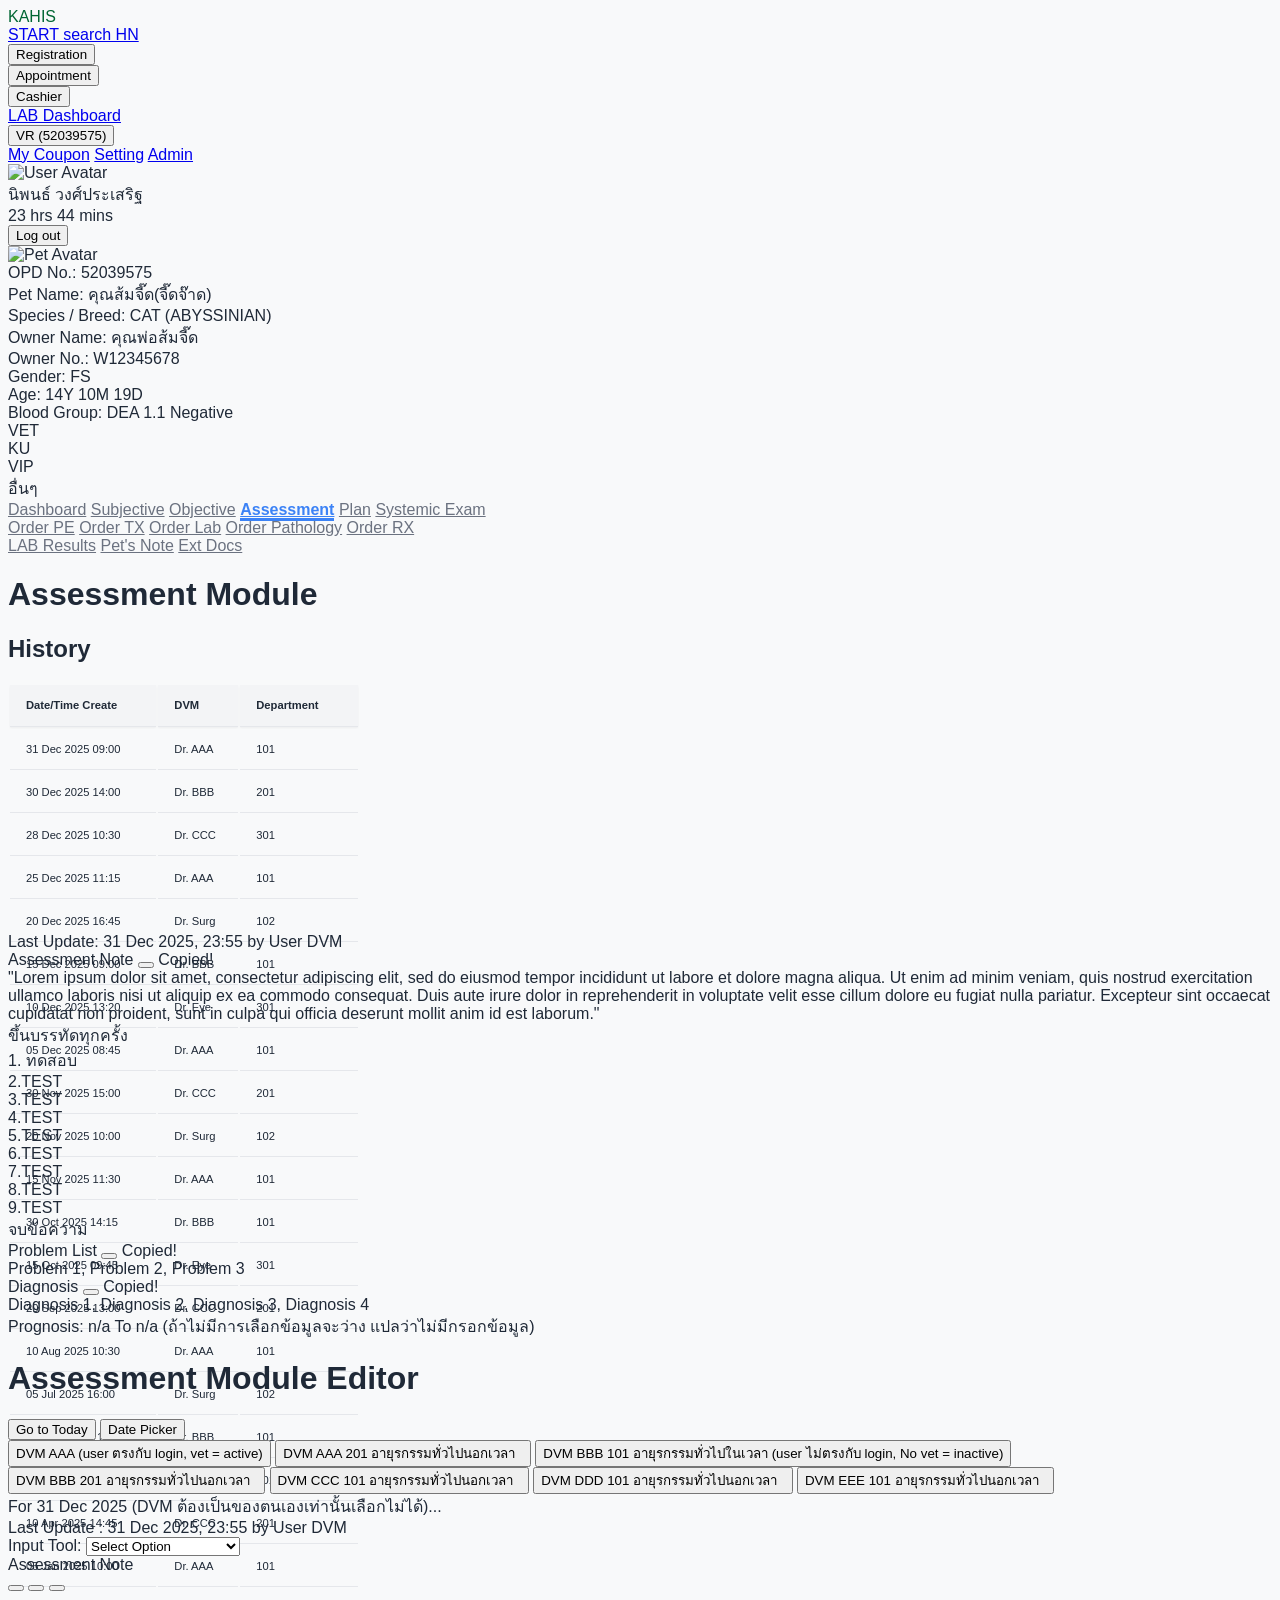
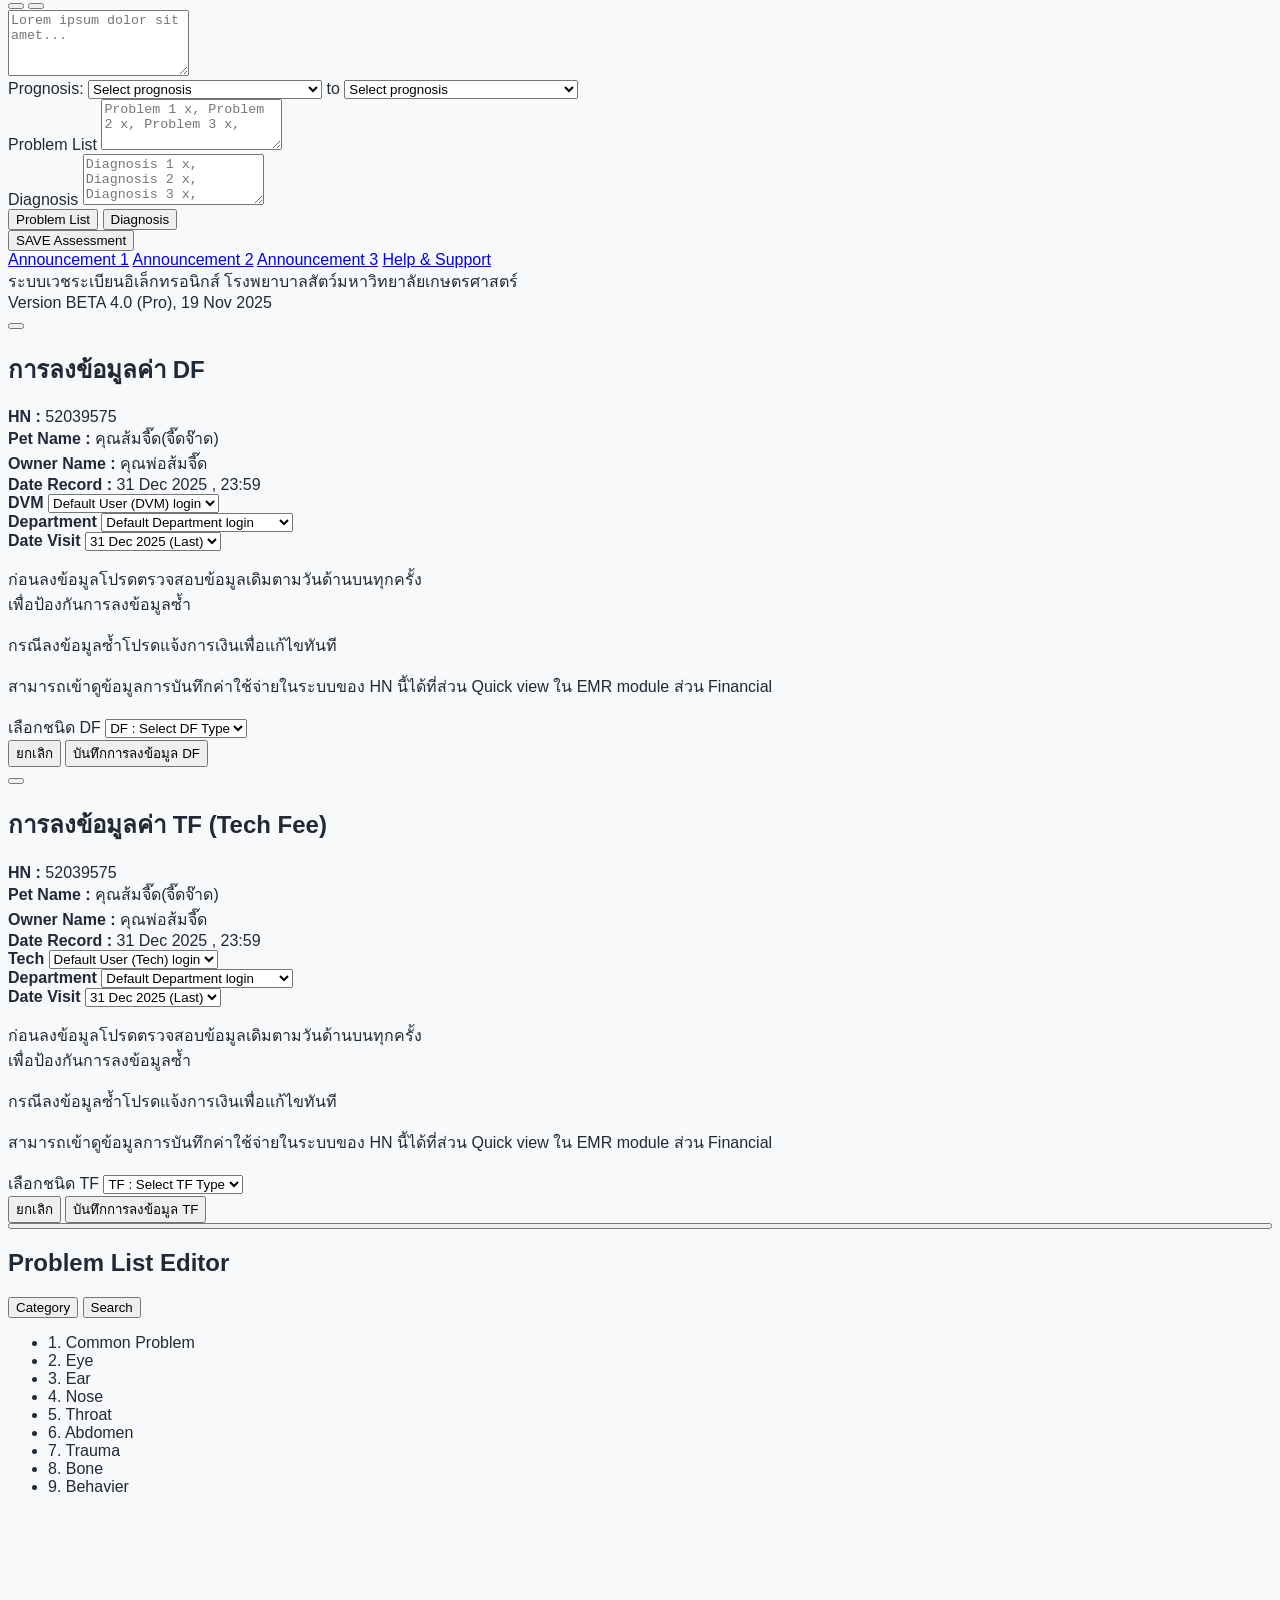
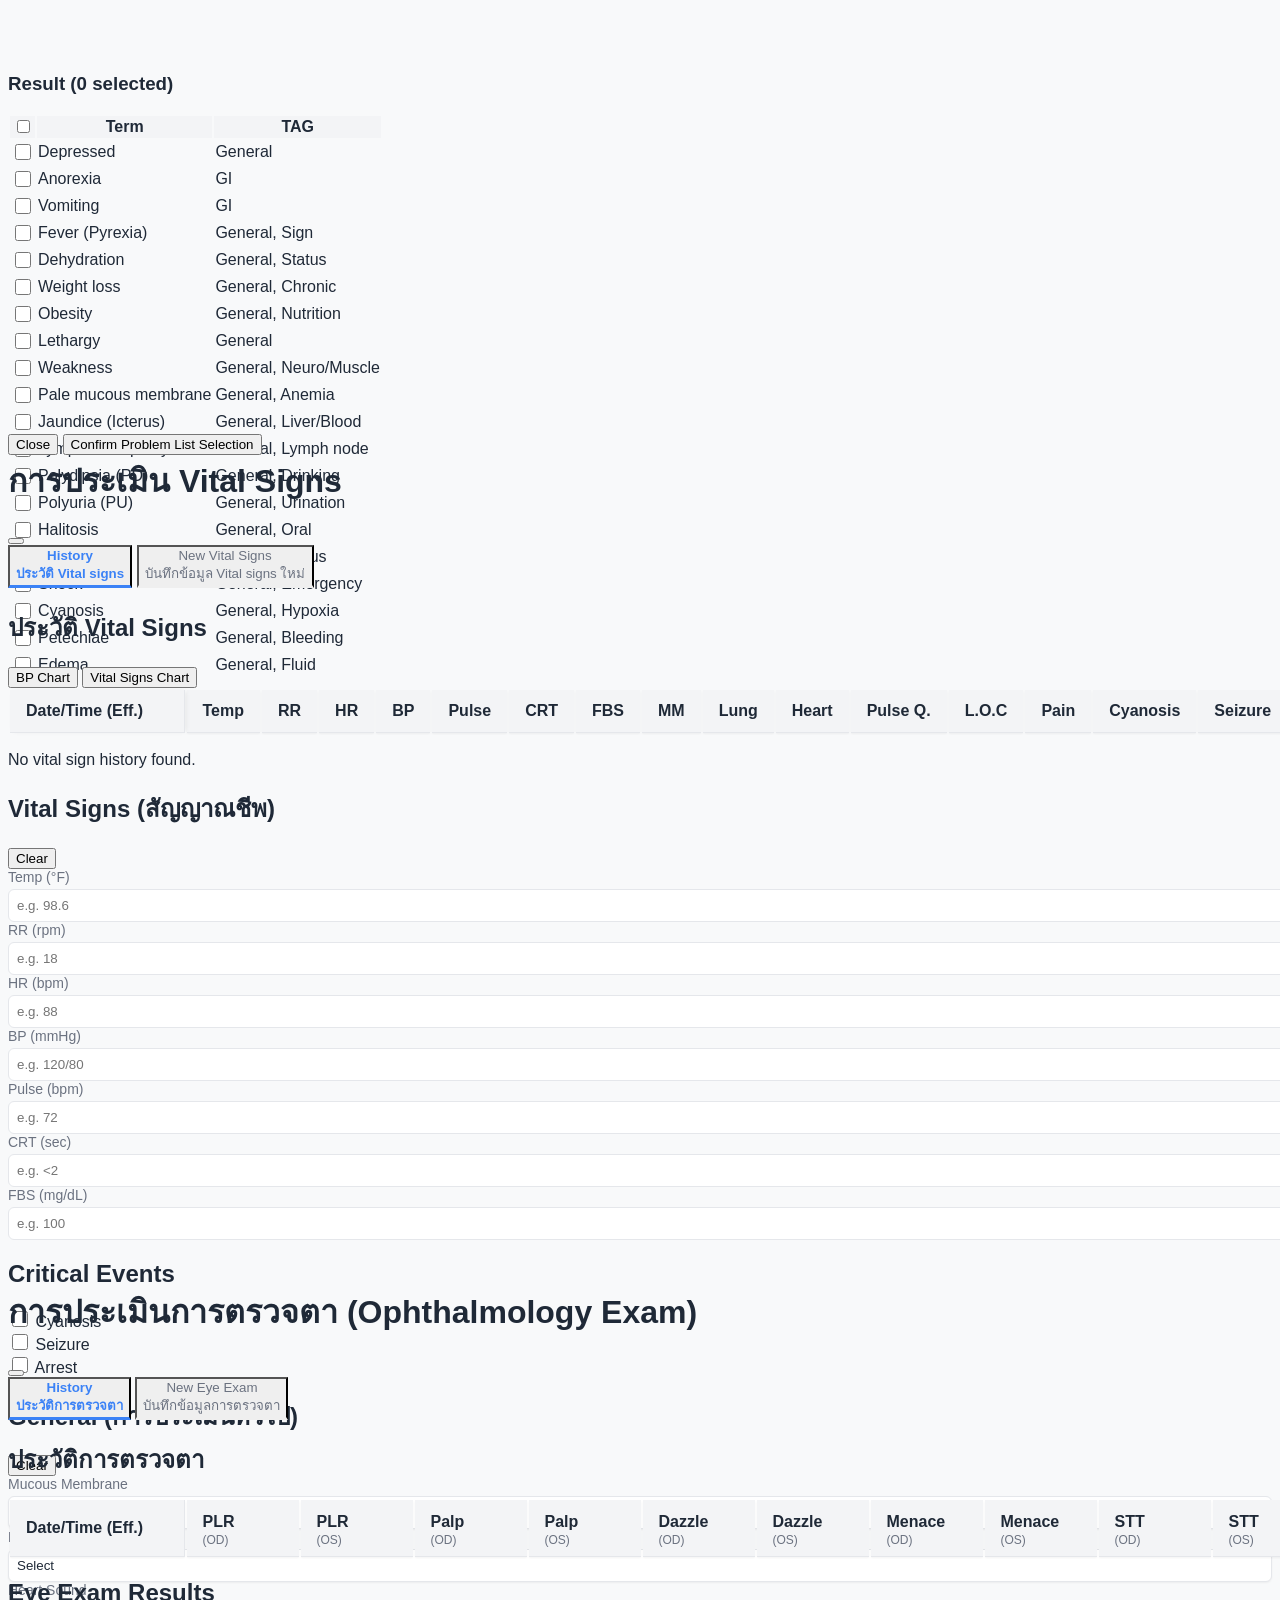
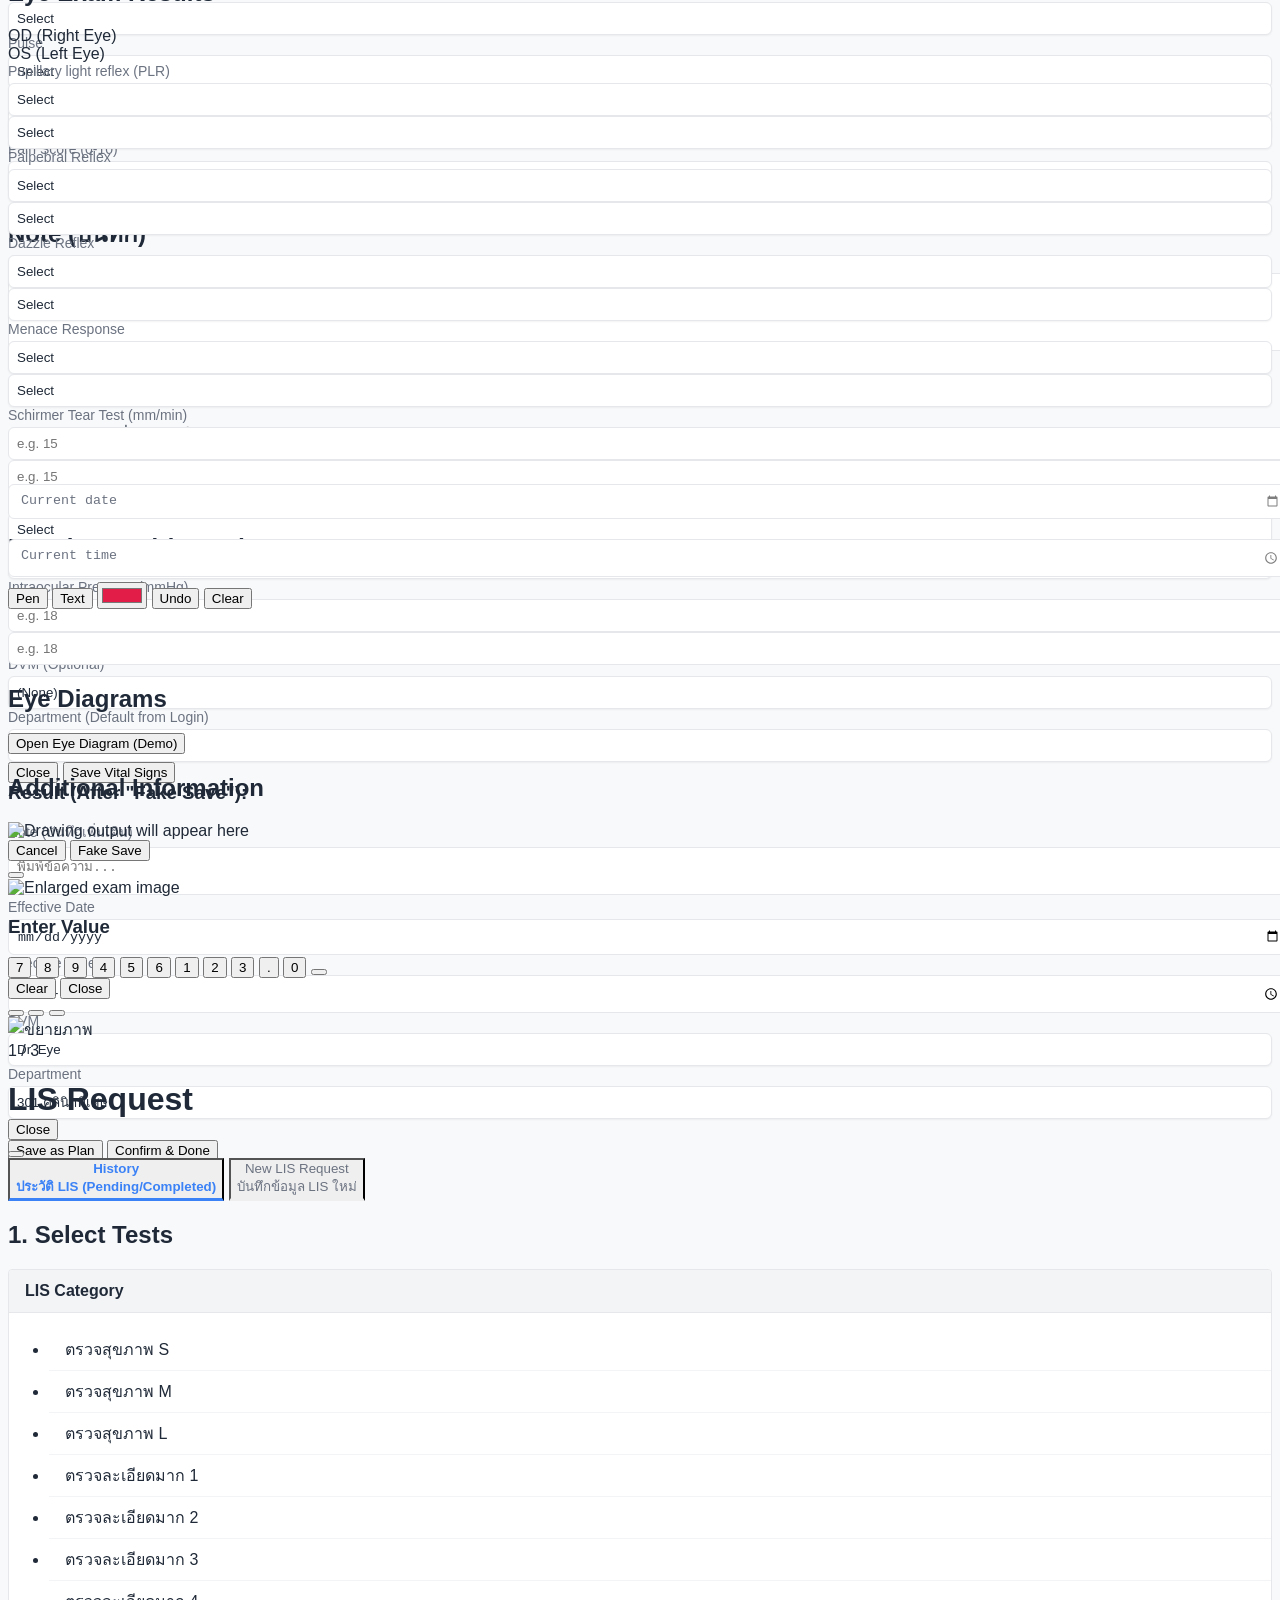
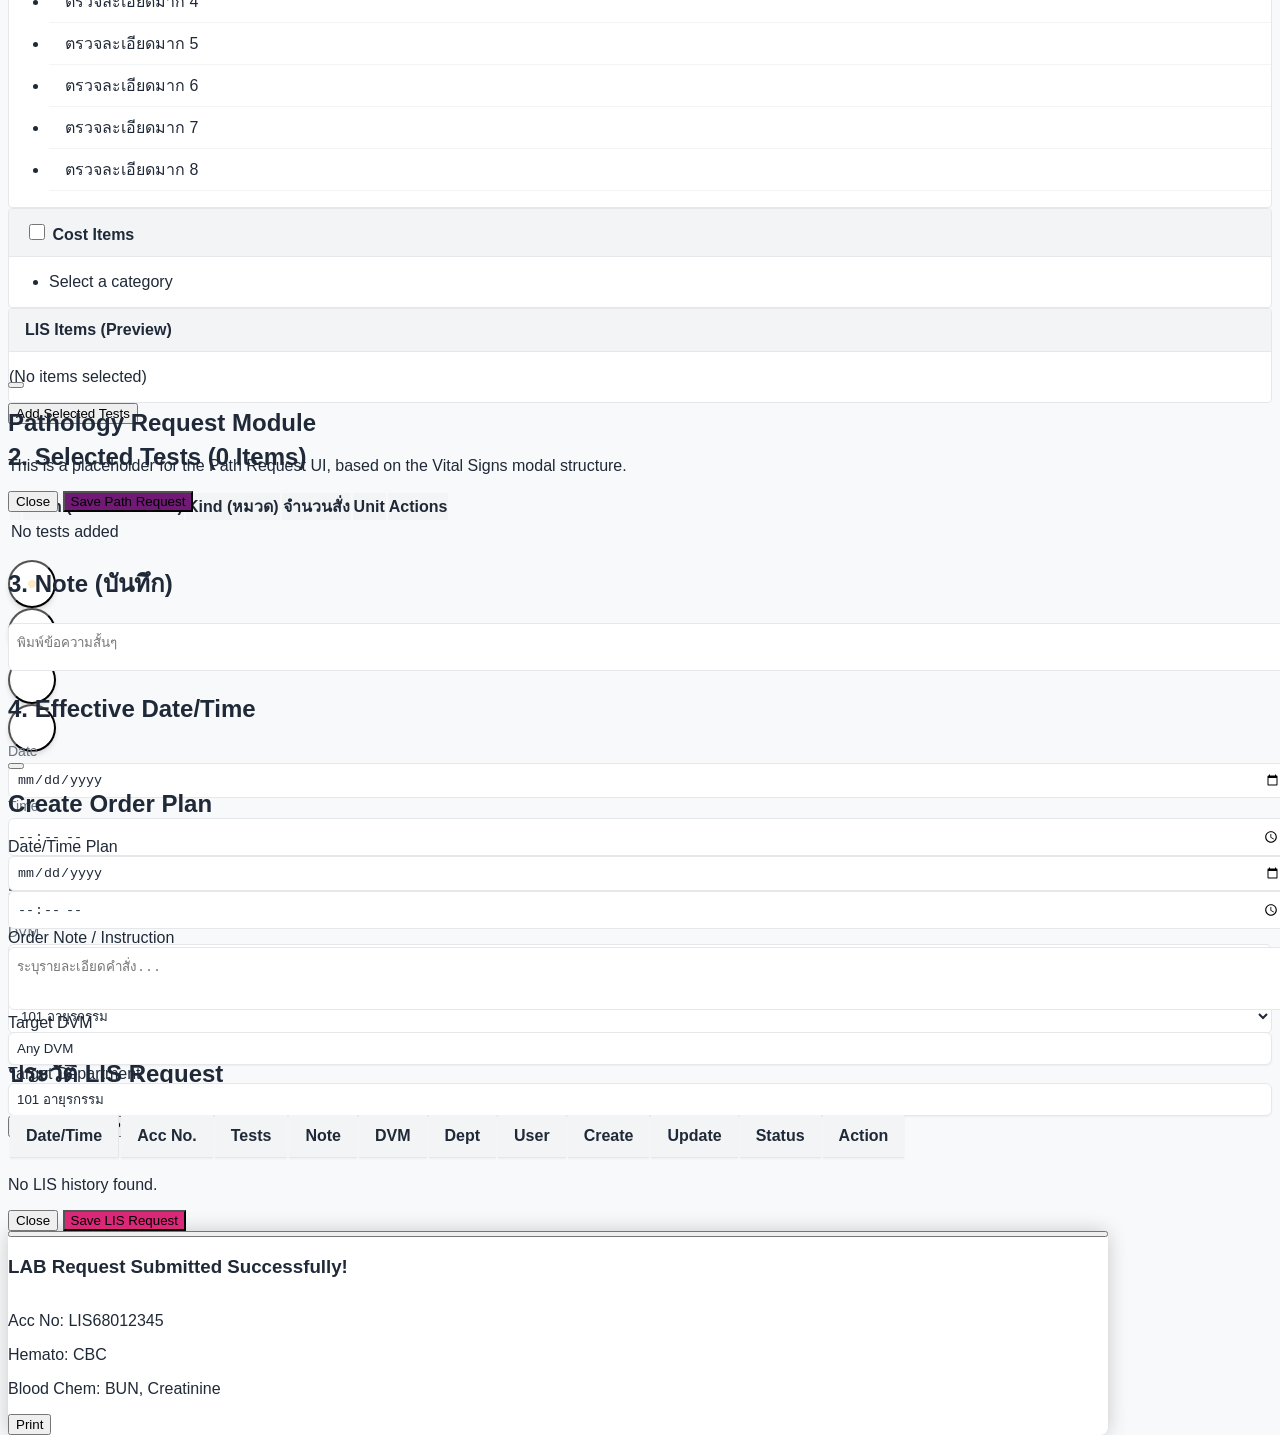
==== commit 83bf65cd: "Add files via upload beta 5.7" ====
--- a/index.html
+++ b/index.html
@@ -194,7 +194,11 @@
                     </div>
                 </div>
 
-                <a href="#" class="px-3 py-2 text-gray-700 dark:text-[--color-text-base] hover:bg-gray-100 dark:hover:bg-[--color-bg-secondary] rounded">List of order</a>
+                <!-- CHANGED: Link to new LAB Dashboard -->
+                <a href="#" class="emr-tab px-3 py-2 text-indigo-600 dark:text-indigo-400 hover:bg-gray-100 dark:hover:bg-[--color-bg-secondary] rounded font-bold flex items-center" data-target="lab_dashboard_content.html">
+                    <i data-lucide="layout-dashboard" class="w-4 h-4 mr-1.5"></i>
+                    LAB Dashboard
+                </a>
 
                 <div class="relative group" x-data="{ open: false }">
                     <button @click="open = !open" @keydown.escape.window="open = false" class="flex items-center px-3 py-2 text-blue-600 dark:text-[--color-primary-500] hover:bg-gray-100 dark:hover:bg-[--color-bg-secondary] rounded">
@@ -1327,6 +1331,9 @@
     <script src="extdoc-init.js"></script>
     <script src="extdoc-addnew-init.js"></script>
     <script src="order-pe-init.js"></script>
+    <!-- NEW: LAB Dashboard Scripts (Mockup) -->
+    <script src="lab-dashboard-data.js"></script>
+    <script src="lab-dashboard-init.js"></script>
 
     <div class="fixed bottom-4 right-4 z-50 flex items-center space-x-3">
 
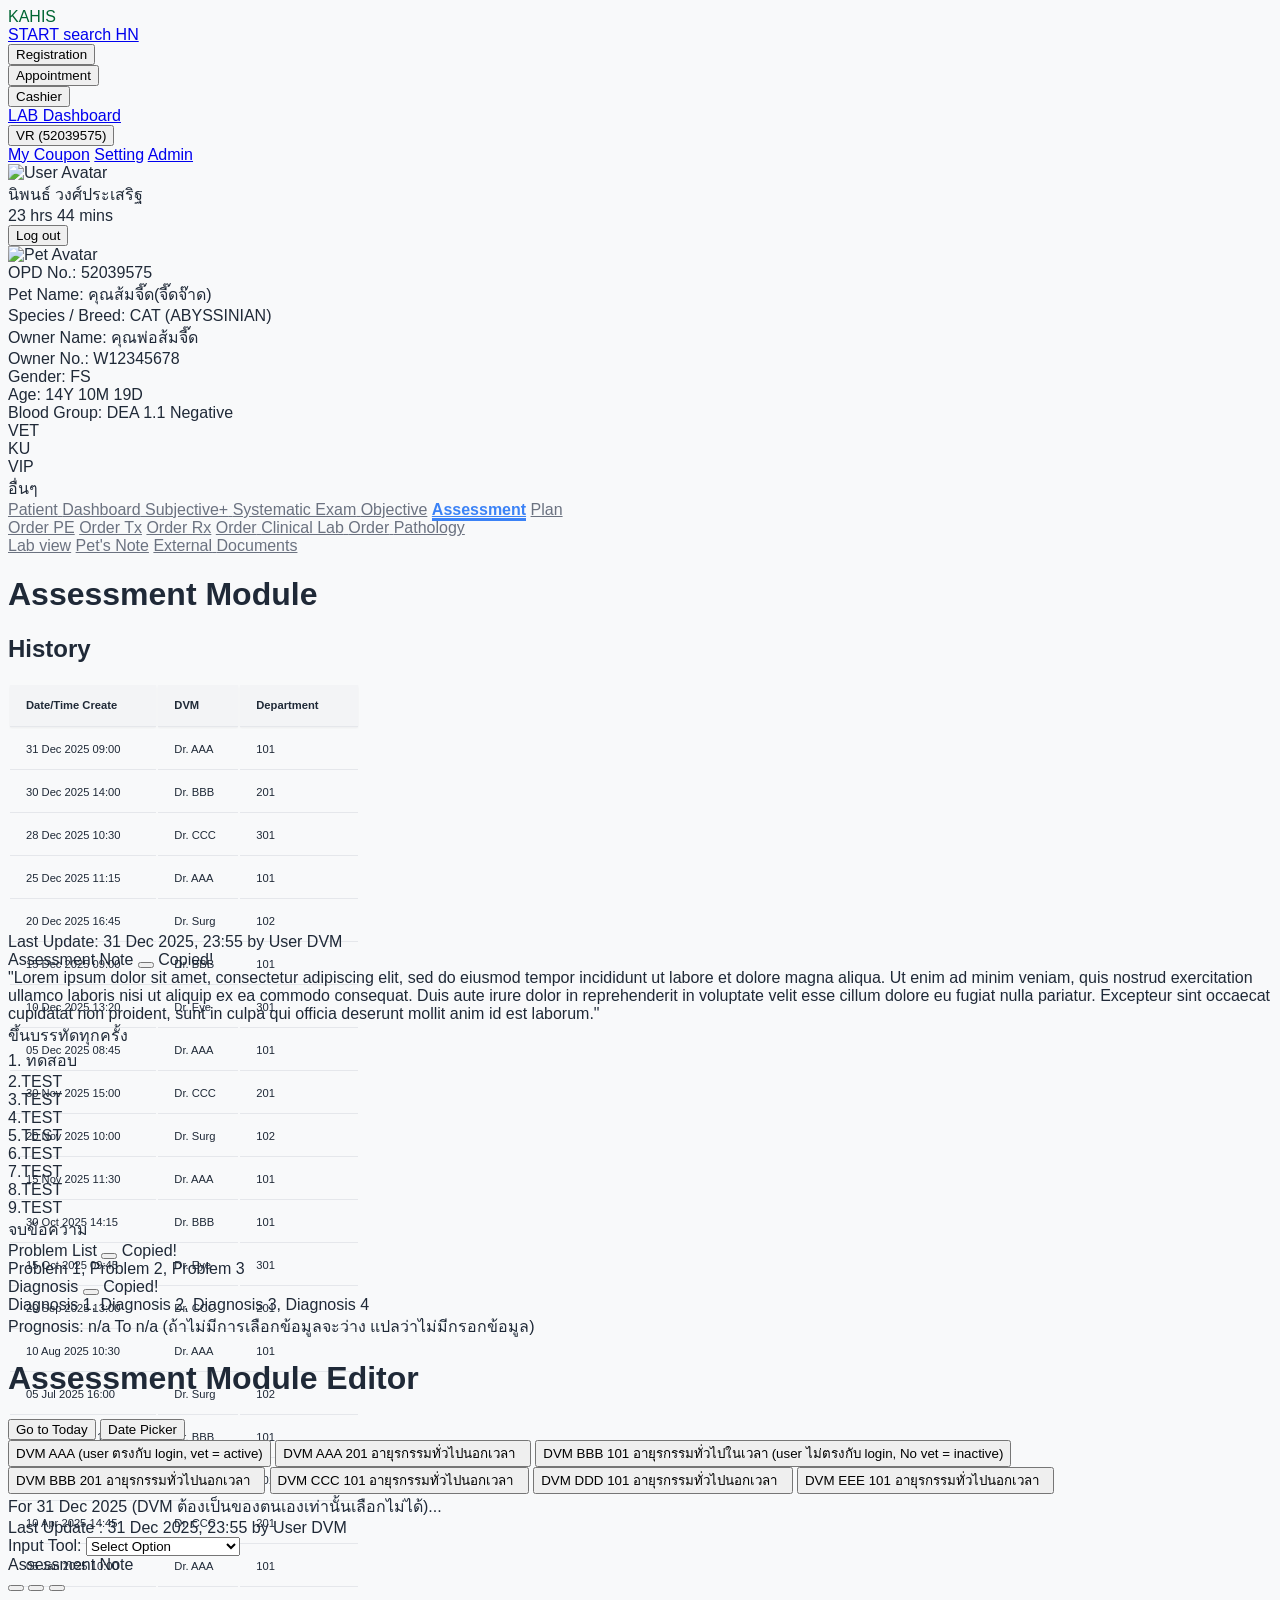
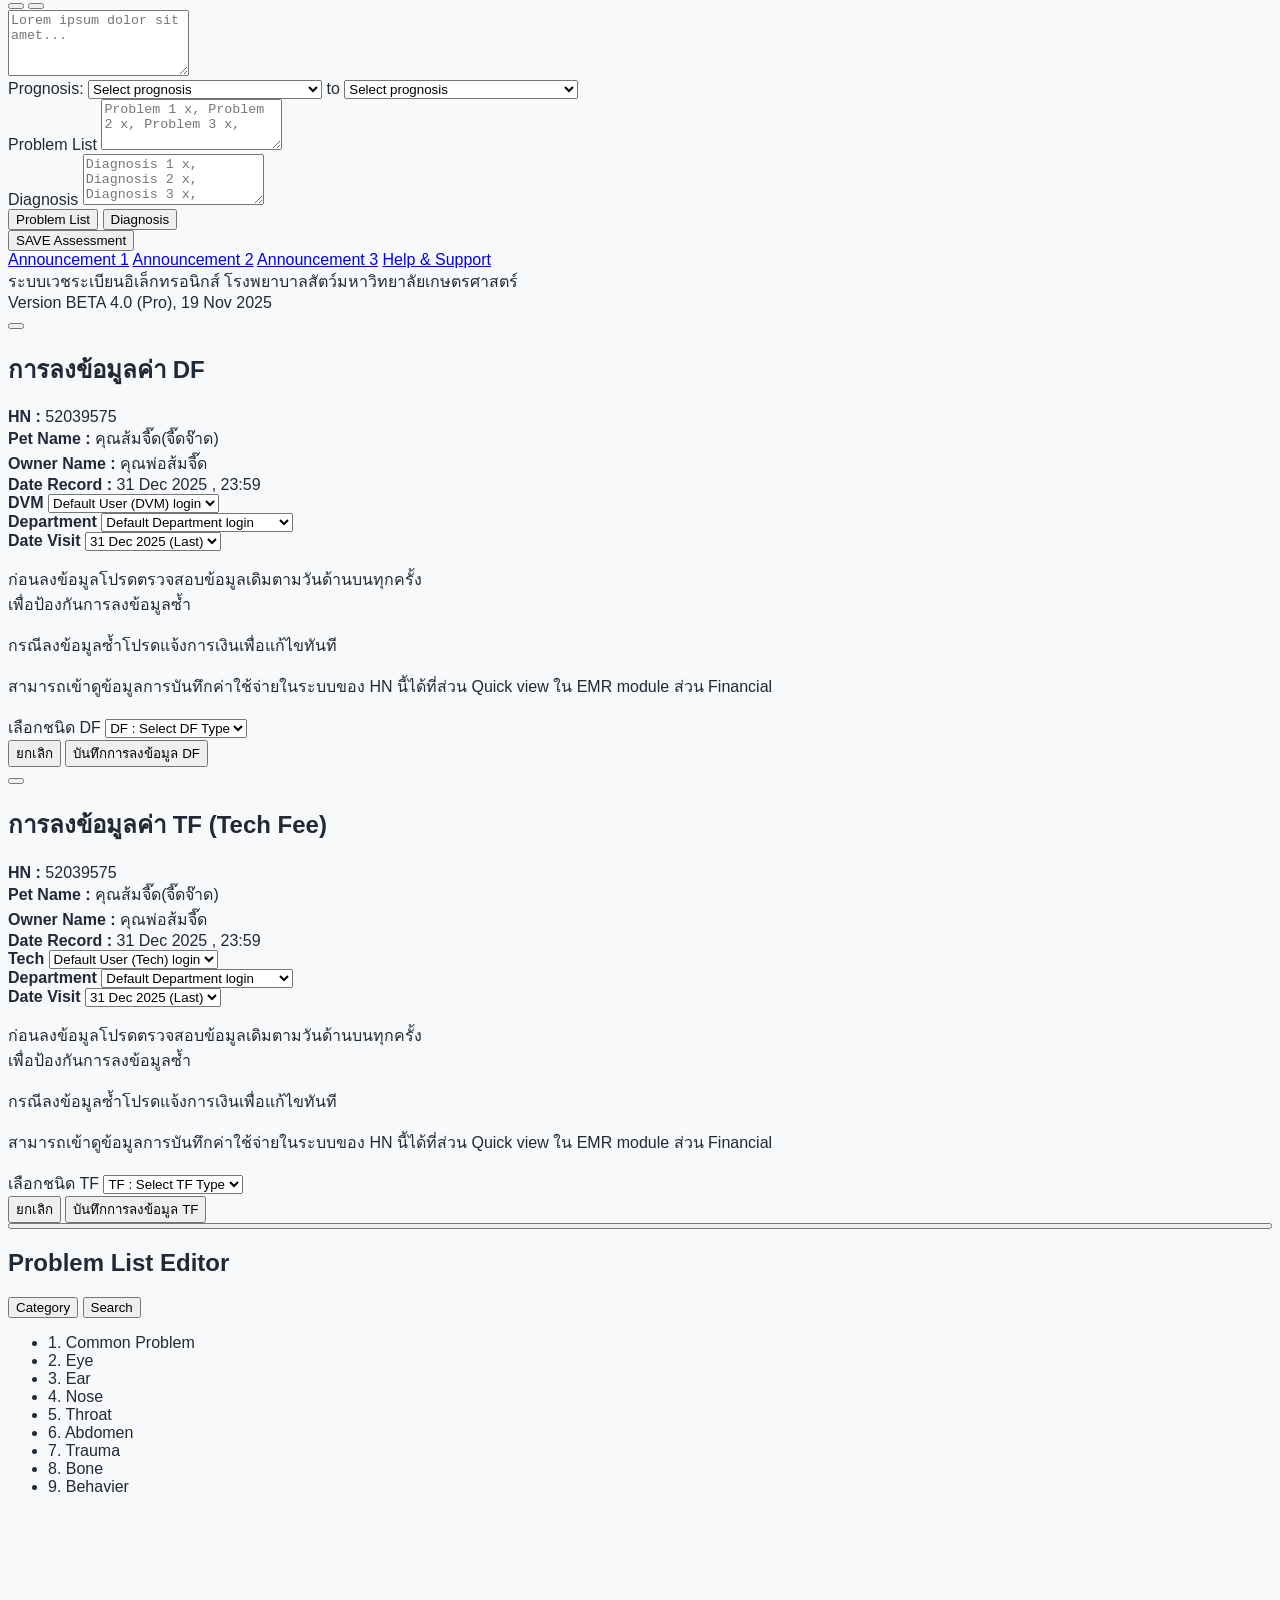
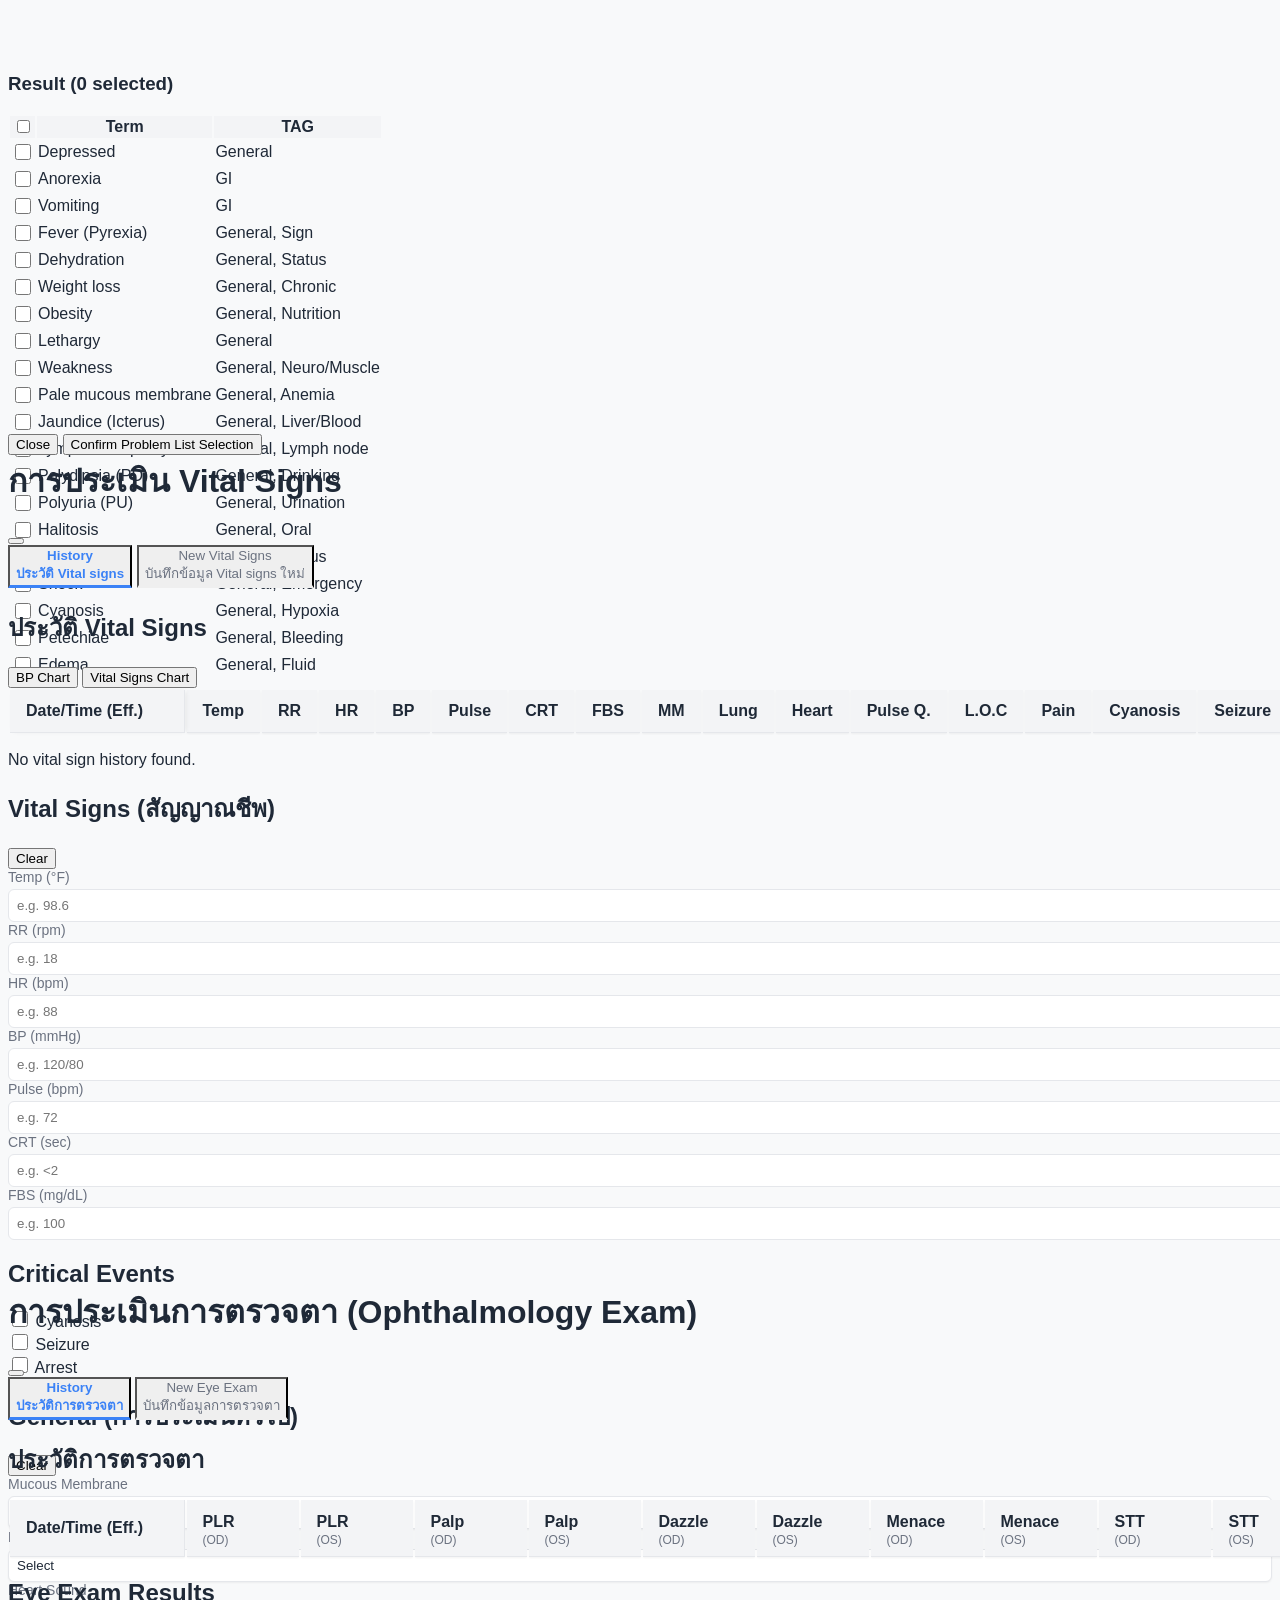
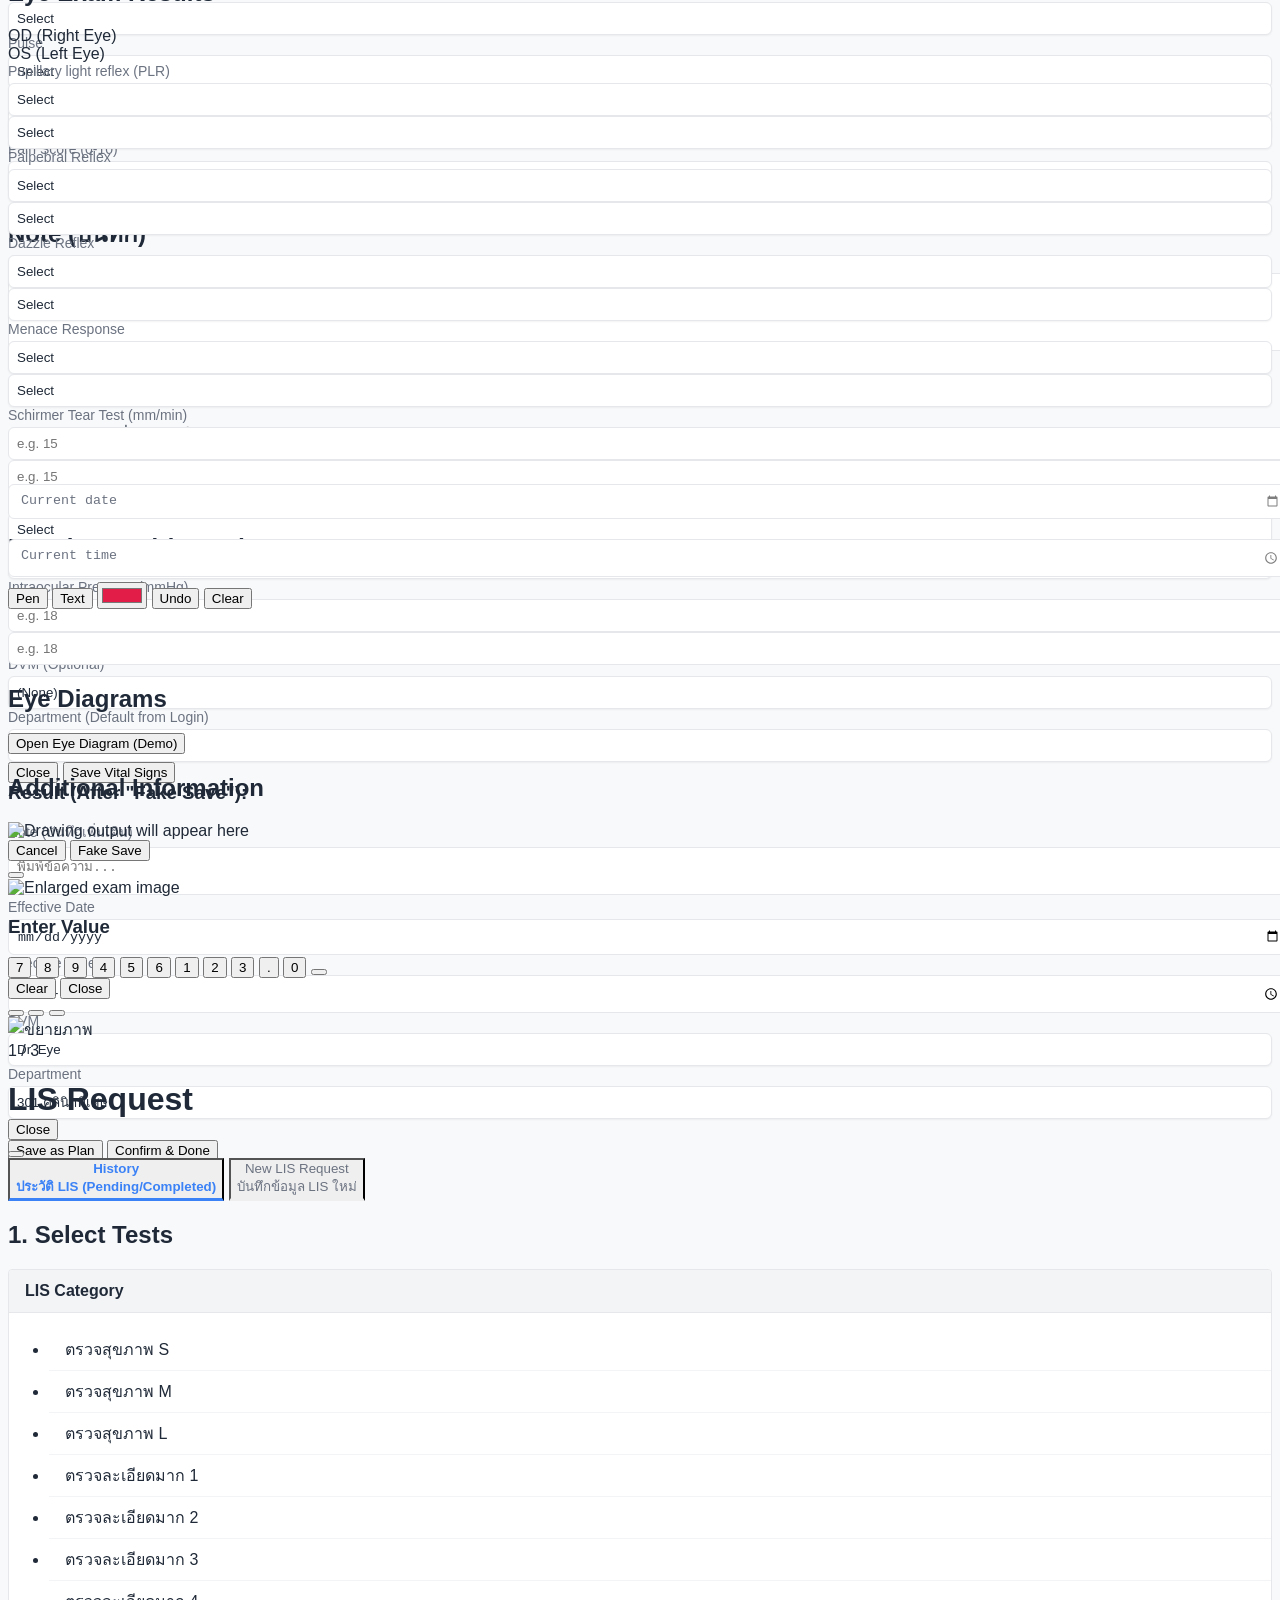
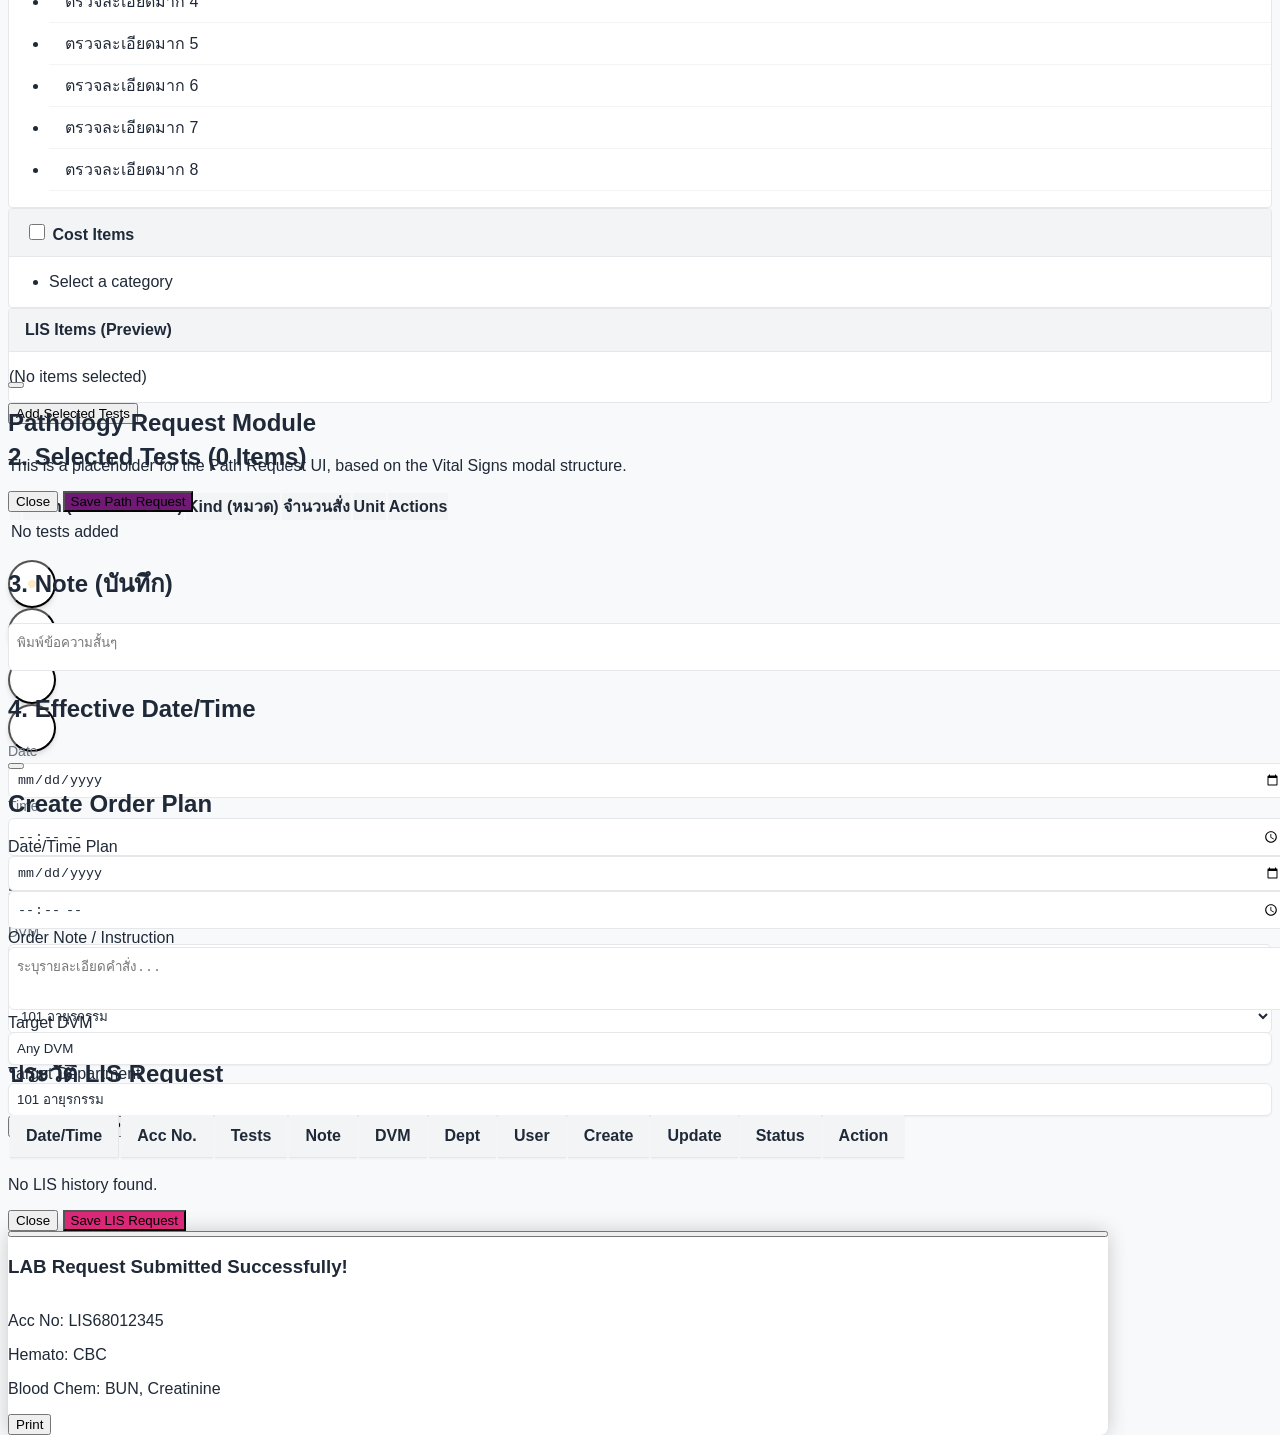
==== commit 7beb3d88: "Add files via upload beta 5.9" ====
--- a/index.html
+++ b/index.html
@@ -194,7 +194,6 @@
                     </div>
                 </div>
 
-                <!-- CHANGED: Link to new LAB Dashboard -->
                 <a href="#" class="emr-tab px-3 py-2 text-indigo-600 dark:text-indigo-400 hover:bg-gray-100 dark:hover:bg-[--color-bg-secondary] rounded font-bold flex items-center" data-target="lab_dashboard_content.html">
                     <i data-lucide="layout-dashboard" class="w-4 h-4 mr-1.5"></i>
                     LAB Dashboard
@@ -270,24 +269,45 @@
 
     <nav class="bg-white dark:bg-[--color-bg-content] shadow-sm -mt-px dark:border-b dark:border-[--color-border-base] sticky top-[56px] z-40">
         <div class="max-w-full mx-auto">
-            <div class="flex space-x-1 overflow-x-auto px-2 py-1">
-                <a href="#" class="tab-inactive emr-tab px-3 py-2 text-sm whitespace-nowrap" data-target="quick_view_content.html">Dashboard</a>
-                <a href="#" class="tab-inactive emr-tab px-3 py-2 text-sm whitespace-nowrap" data-target="subj_content.html">Subjective</a>
-                <a href="#" class="tab-inactive emr-tab px-3 py-2 text-sm whitespace-nowrap" data-target="obj_content.html">Objective</a>
-                <a href="#" class="tab-active emr-tab px-3 py-2 text-sm whitespace-nowrap" data-target="assessment_content.html">Assessment</a>
-                <a href="#" class="tab-inactive emr-tab px-3 py-2 text-sm whitespace-nowrap" data-target="plan_content.html">Plan</a>
-                <a href="#" class="tab-inactive emr-tab px-3 py-2 text-sm whitespace-nowrap" data-target="sys_exam_content.html">Systemic Exam</a>
-                
-                <div class="w-px h-5 bg-gray-300 dark:bg-gray-600 self-center mx-1"></div> <a href="#" class="tab-inactive emr-tab px-3 py-2 text-sm whitespace-nowrap" data-target="order_pe_content.html">Order PE</a>
-                <a href="#" class="tab-inactive emr-tab px-3 py-2 text-sm whitespace-nowrap" data-target="order_tx_content.html">Order TX</a>
-                <a href="#" class="tab-inactive emr-tab px-3 py-2 text-sm whitespace-nowrap" data-target="order_lis_content.html">Order Lab</a>
-                <a href="#" class="tab-inactive emr-tab px-3 py-2 text-sm whitespace-nowrap" data-target="order_path_content.html">Order Pathology</a>
-                <a href="#" class="tab-inactive emr-tab px-3 py-2 text-sm whitespace-nowrap" data-target="order_rx_content.html">Order RX</a>
-
-                <div class="w-px h-5 bg-gray-300 dark:bg-gray-600 self-center mx-1"></div> <a href="#" class="tab-inactive emr-tab px-3 py-2 text-sm whitespace-nowrap" data-target="lab_viewer_content.html">LAB Results</a>
-                <a href="#" class="tab-inactive emr-tab px-3 py-2 text-sm whitespace-nowrap" data-target="pets_note_content.html">Pet's Note</a>
-                <a href="#" class="tab-inactive emr-tab px-3 py-2 text-sm whitespace-nowrap" data-target="ext_doc_content.html">Ext Docs</a>
-            </div>
+            <div class="flex items-start space-x-1 overflow-x-auto px-2 py-1">
+            <a href="#" class="tab-inactive emr-tab px-2 py-1 text-xs font-bold text-center leading-tight flex flex-col justify-start items-center h-full min-h-[40px]" data-target="quick_view_content.html">
+                <span>Patient</span>
+                <span>Dashboard</span>
+            </a>
+
+            <a href="#" class="tab-inactive emr-tab px-2 py-1 text-xs font-bold text-center leading-tight flex flex-col justify-start items-center h-full min-h-[40px]" data-target="sys_exam_content.html">
+                <span>Subjective+</span>
+                <span>Systematic Exam</span>
+            </a>
+
+            <a href="#" class="tab-inactive emr-tab px-3 py-1 text-xs font-bold text-center flex flex-col justify-start items-center h-full" data-target="obj_content.html">Objective</a>
+            <a href="#" class="tab-active emr-tab px-3 py-1 text-xs font-bold text-center flex flex-col justify-start items-center h-full" data-target="assessment_content.html">Assessment</a>
+            <a href="#" class="tab-inactive emr-tab px-3 py-1 text-xs font-bold text-center flex flex-col justify-start items-center h-full" data-target="plan_content.html">Plan</a>
+            
+            <div class="w-px h-8 bg-gray-300 dark:bg-gray-600 self-center mx-1"></div> 
+            
+            <a href="#" class="tab-inactive emr-tab px-3 py-1 text-xs font-bold text-center flex flex-col justify-start items-center h-full" data-target="order_pe_content.html">Order PE</a>
+            <a href="#" class="tab-inactive emr-tab px-3 py-1 text-xs font-bold text-center flex flex-col justify-start items-center h-full" data-target="order_tx_content.html">Order Tx</a>
+            <a href="#" class="tab-inactive emr-tab px-3 py-1 text-xs font-bold text-center flex flex-col justify-start items-center h-full" data-target="order_rx_content.html">Order Rx</a>
+            
+            <a href="#" class="tab-inactive emr-tab px-2 py-1 text-xs font-bold text-center leading-tight flex flex-col justify-start items-center h-full min-h-[40px]" data-target="order_lis_content.html">
+                <span>Order</span>
+                <span>Clinical Lab</span>
+            </a>
+            <a href="#" class="tab-inactive emr-tab px-2 py-1 text-xs font-bold text-center leading-tight flex flex-col justify-start items-center h-full min-h-[40px]" data-target="order_path_content.html">
+                <span>Order</span>
+                <span>Pathology</span>
+            </a>
+
+            <div class="w-px h-8 bg-gray-300 dark:bg-gray-600 self-center mx-1"></div> 
+            
+            <a href="#" class="tab-inactive emr-tab px-3 py-1 text-xs font-bold text-center flex flex-col justify-start items-center h-full" data-target="lab_viewer_content.html">Lab view</a>
+            <a href="#" class="tab-inactive emr-tab px-3 py-1 text-xs font-bold text-center flex flex-col justify-start items-center h-full" data-target="pets_note_content.html">Pet's Note</a>
+            <a href="#" class="tab-inactive emr-tab px-2 py-1 text-xs font-bold text-center leading-tight flex flex-col justify-start items-center h-full min-h-[40px]" data-target="ext_doc_content.html">
+                <span>External</span>
+                <span>Documents</span>
+            </a>
+        </div>
         </div>
     </nav>
 
@@ -1331,7 +1351,8 @@
     <script src="extdoc-init.js"></script>
     <script src="extdoc-addnew-init.js"></script>
     <script src="order-pe-init.js"></script>
-    <!-- NEW: LAB Dashboard Scripts (Mockup) -->
+    <script src="sys-exam-data.js"></script>
+    <script src="sys-exam-init.js"></script>
     <script src="lab-dashboard-data.js"></script>
     <script src="lab-dashboard-init.js"></script>
 
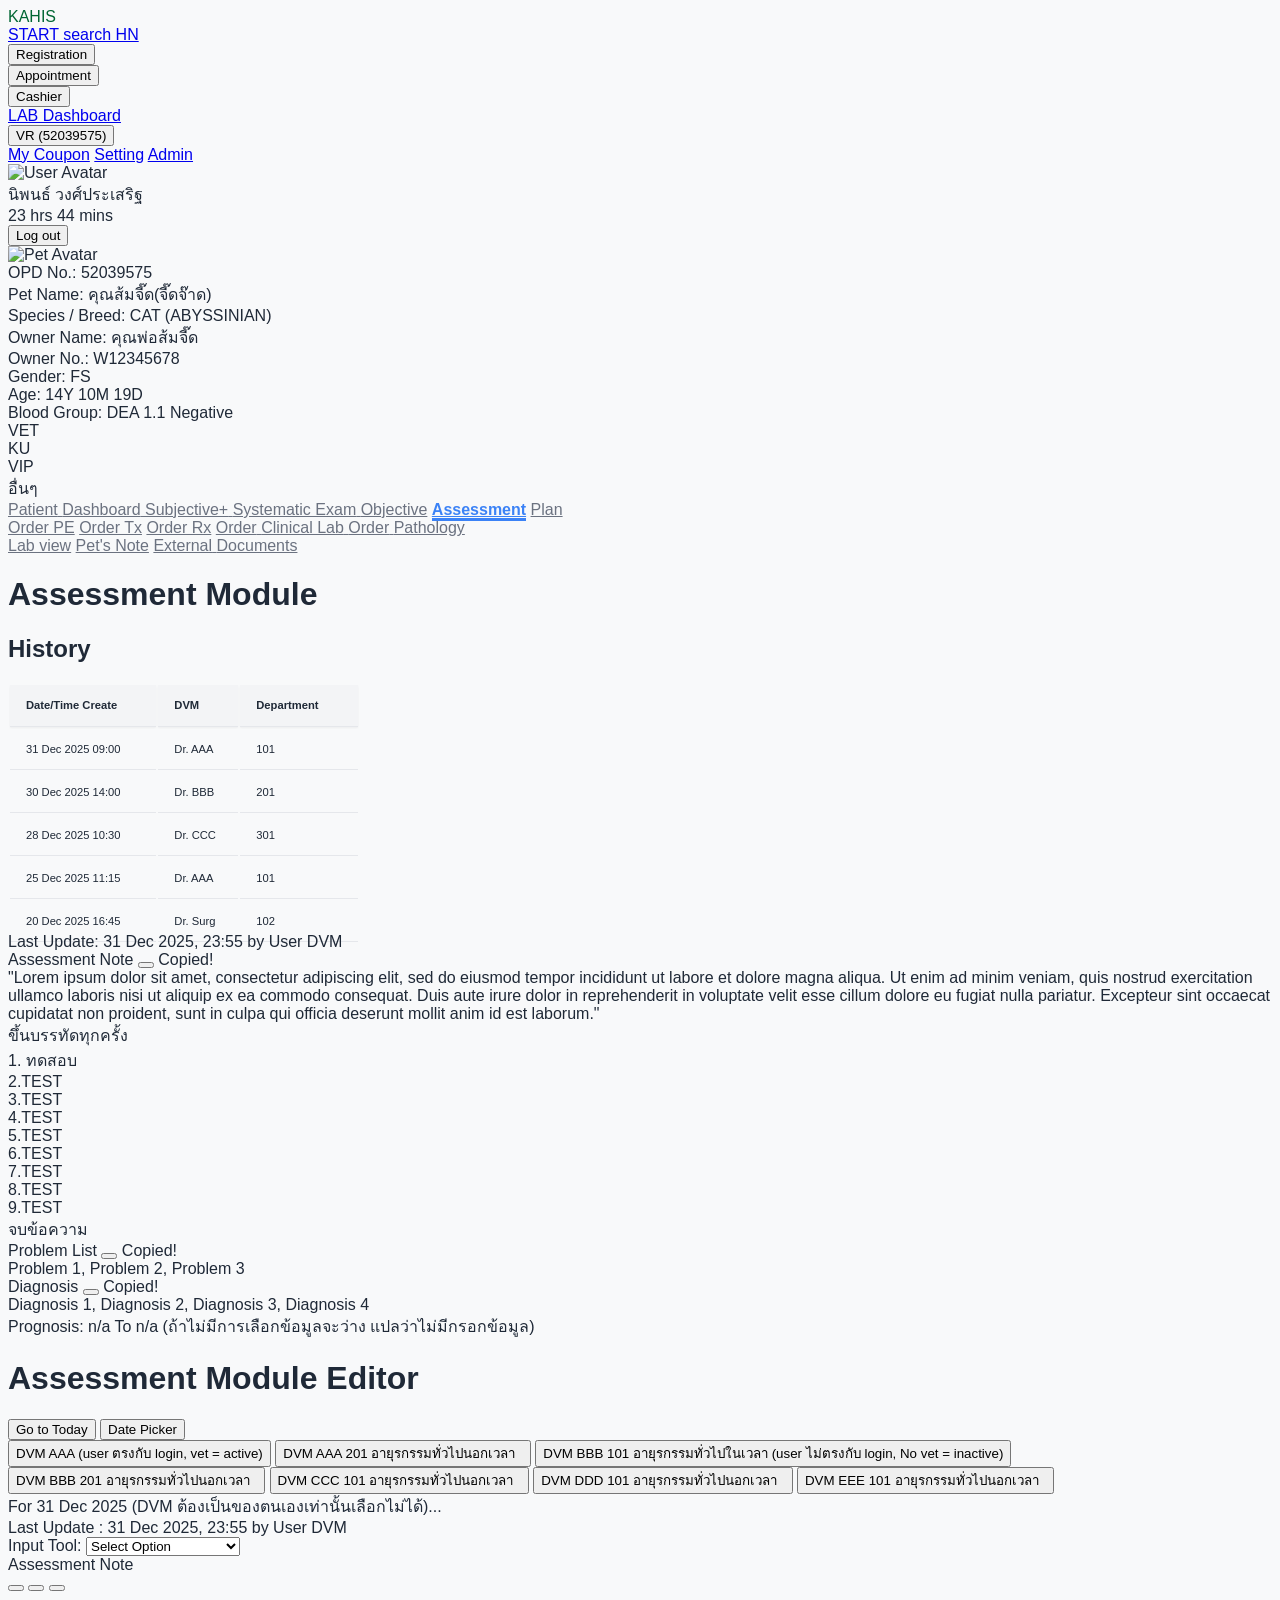
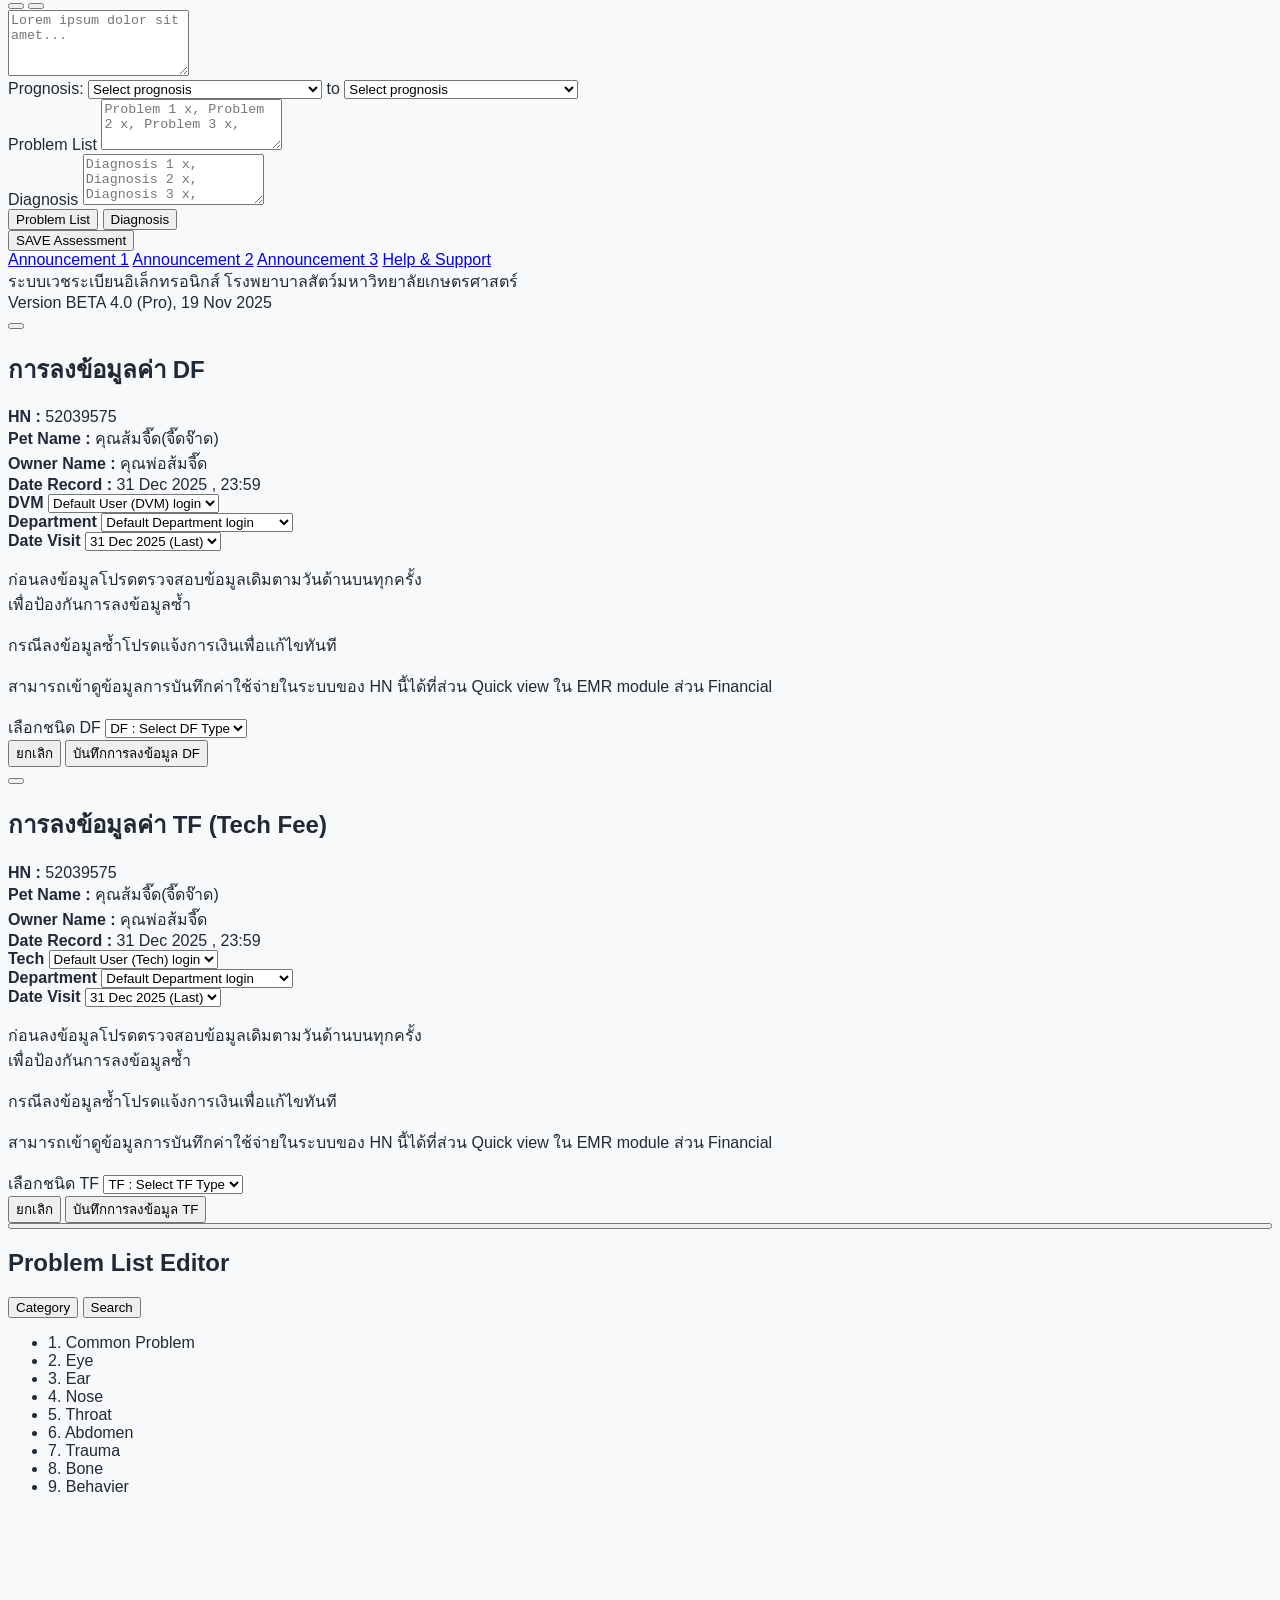
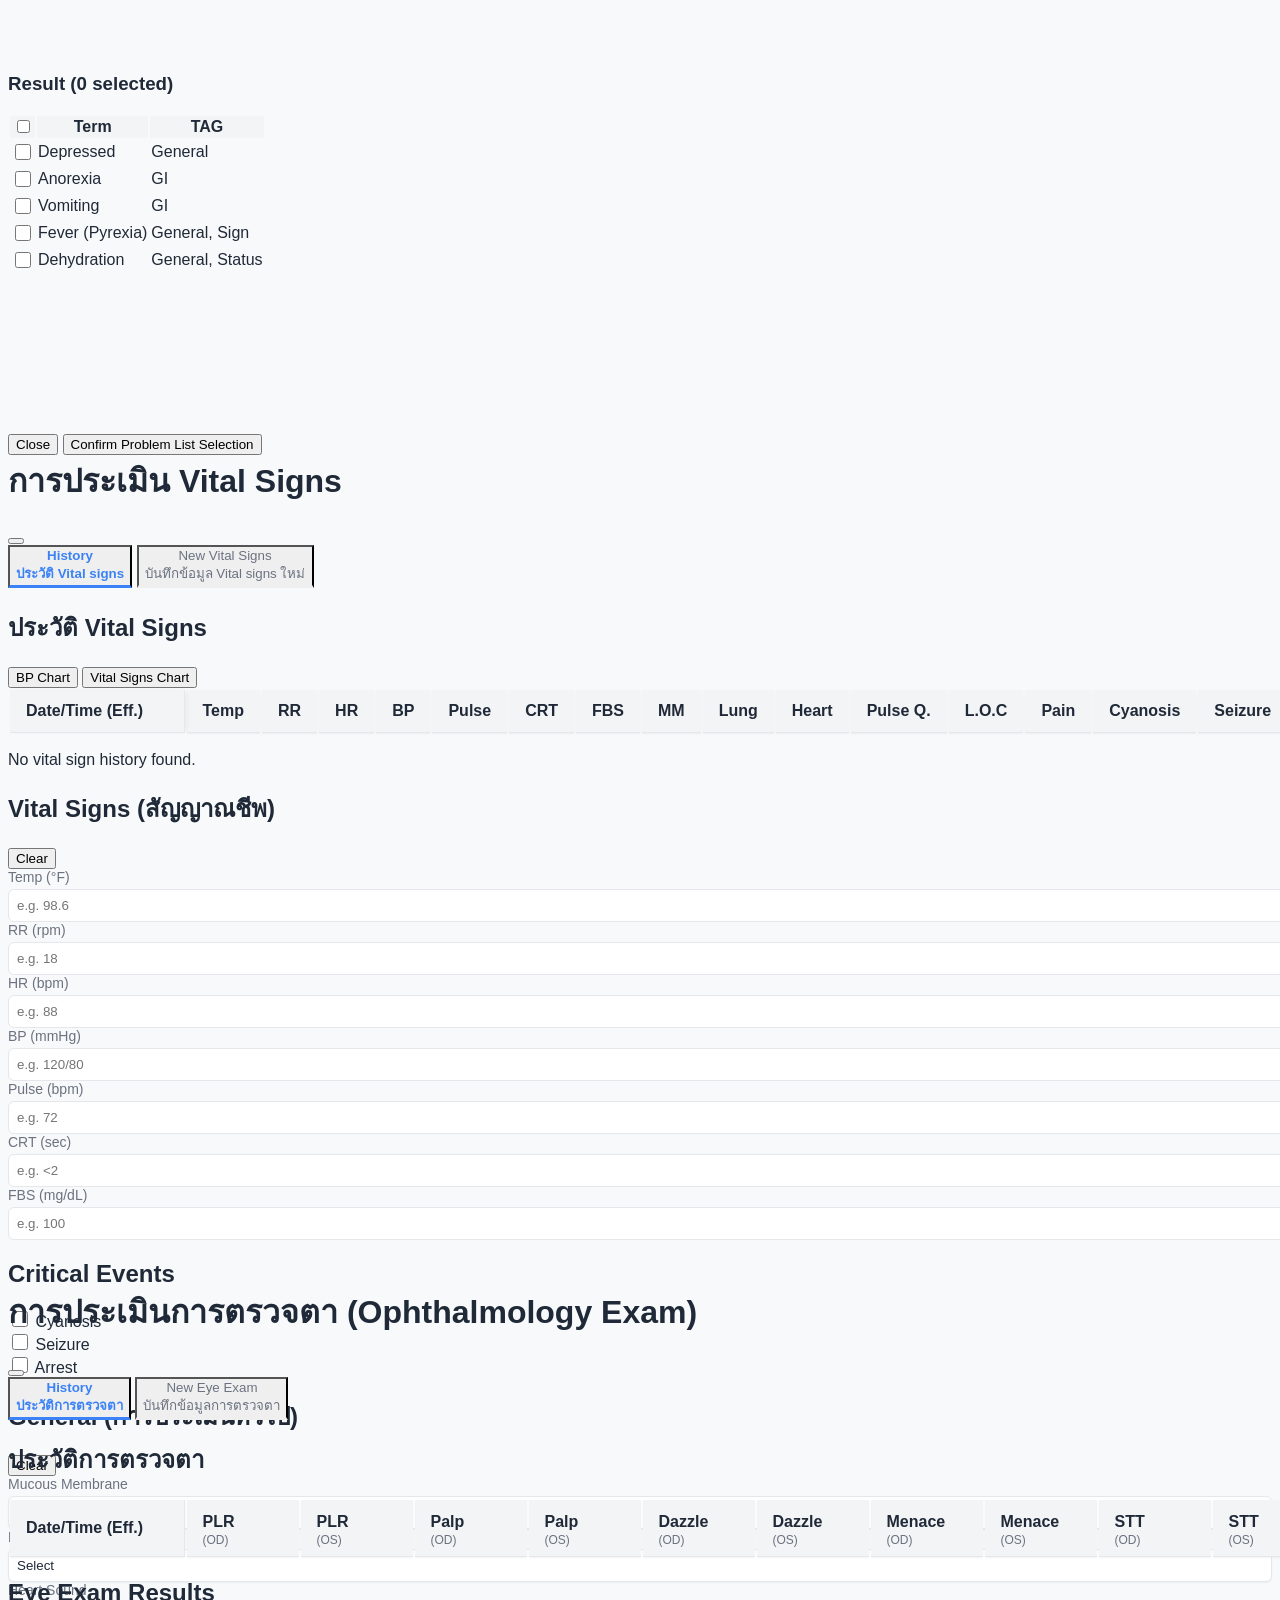
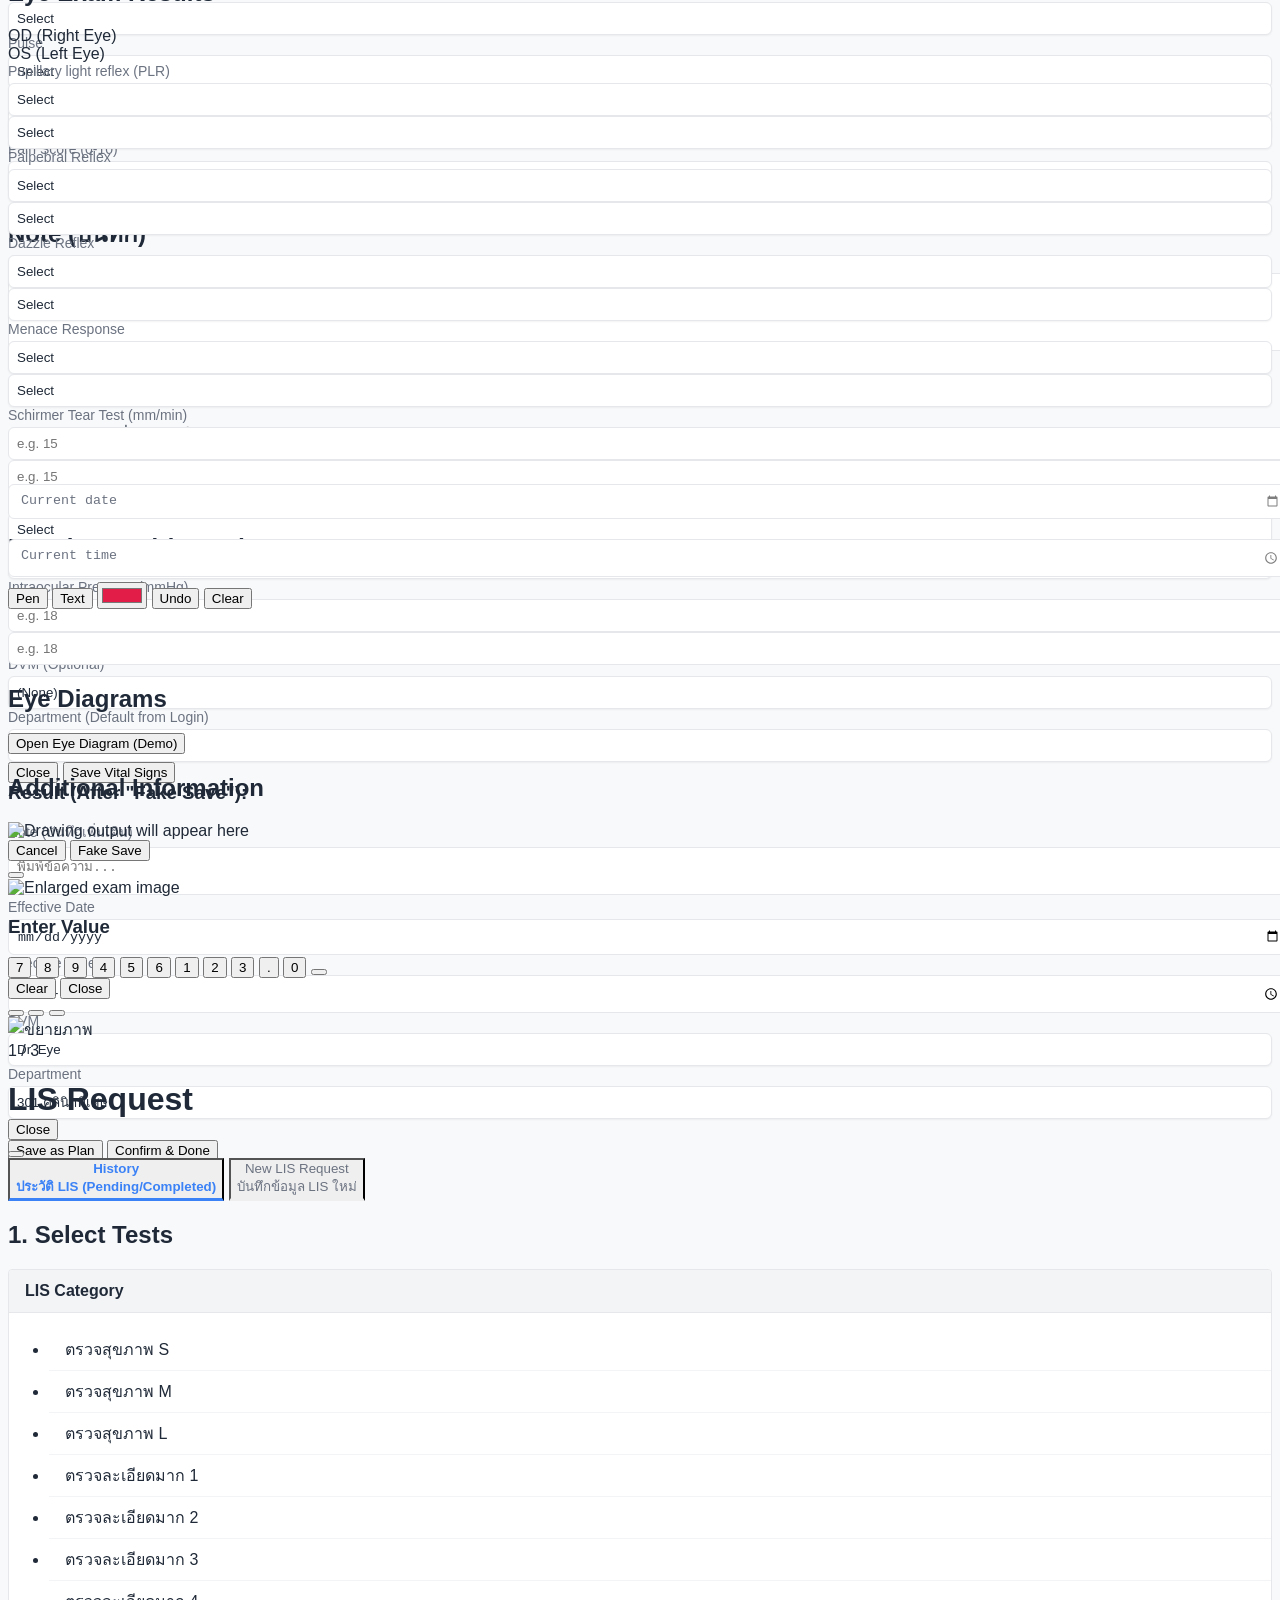
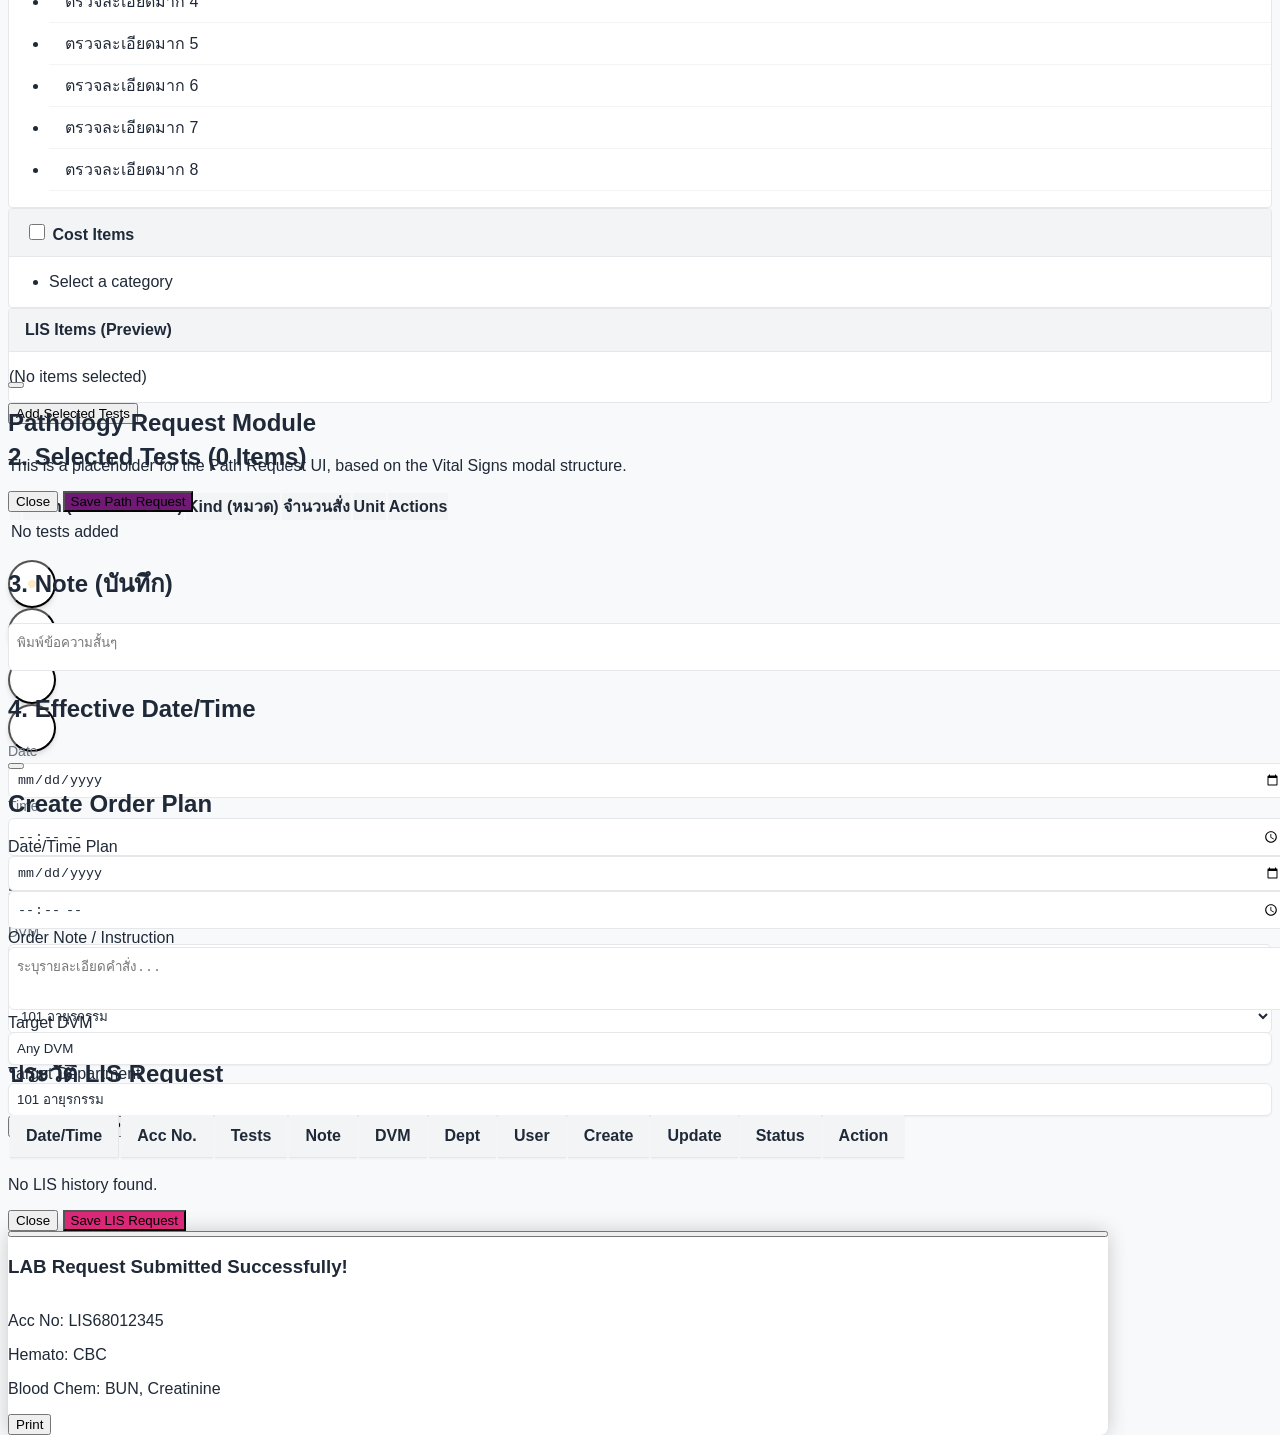
==== commit 465d7026: "Add files via upload 6.01 dev" ====
--- a/index.html
+++ b/index.html
@@ -1338,22 +1338,26 @@
     <script>
         lucide.createIcons();
     </script> 
-<script src="app-data.js"></script>
+    <script src="patient-data.js"></script>
+    <script src="lis-data.js"></script>
+    <script src="patho-data.js"></script>
+    <script src="vital-data.js"></script>
+    <script src="eye-data.js"></script>
     <script src="app-helpers.js"></script>
     <script src="app-drawing.js"></script>
     <script src="app-charts.js"></script>
     <script src="app-logic.js"></script>
     <script src="app-init.js"></script>
     <script src="app.js"></script> 
-
     <script src="extdoc-data.js"></script>
     <script src="extdoc-logic.js"></script>
     <script src="extdoc-init.js"></script>
     <script src="extdoc-addnew-init.js"></script>
     <script src="order-pe-init.js"></script>
+    <script src="tx-data.js"></script> 
+    <script src="order-tx-init.js"></script>
     <script src="sys-exam-data.js"></script>
     <script src="sys-exam-init.js"></script>
-    <script src="lab-dashboard-data.js"></script>
     <script src="lab-dashboard-init.js"></script>
 
     <div class="fixed bottom-4 right-4 z-50 flex items-center space-x-3">
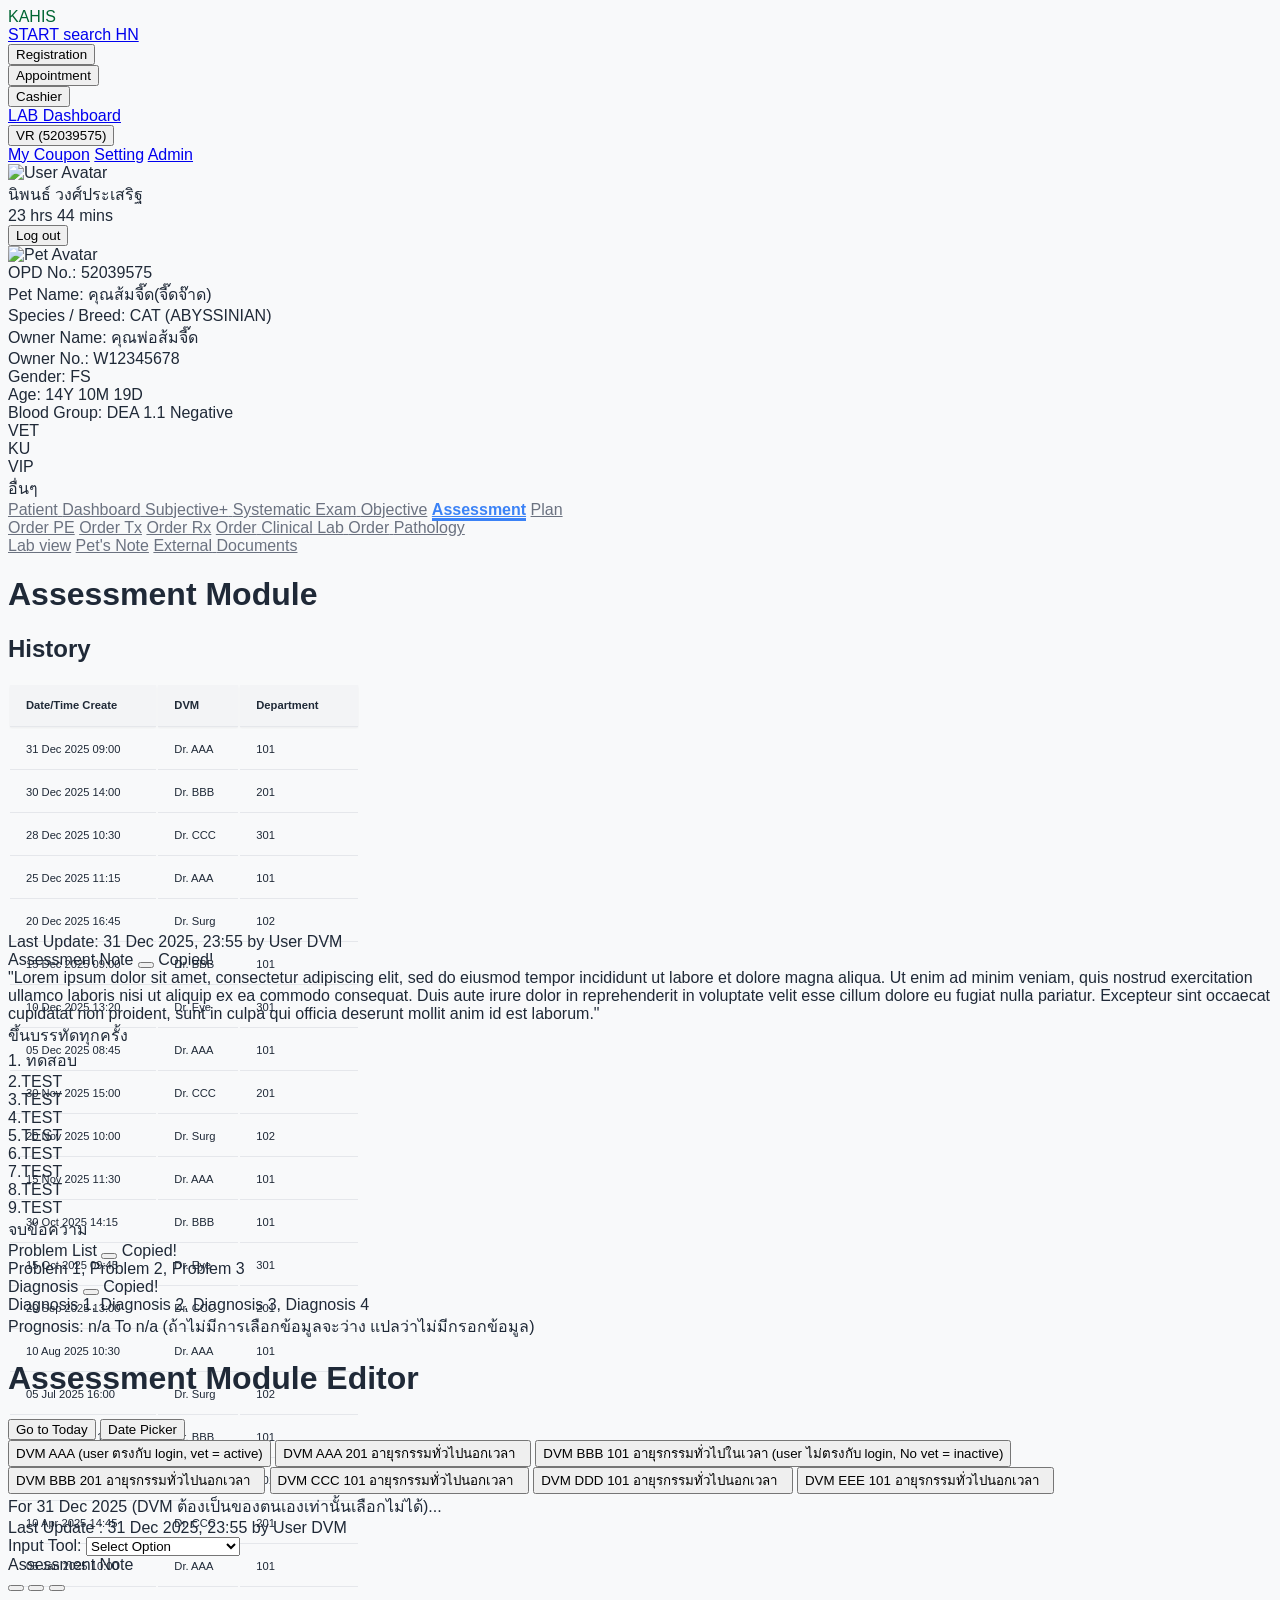
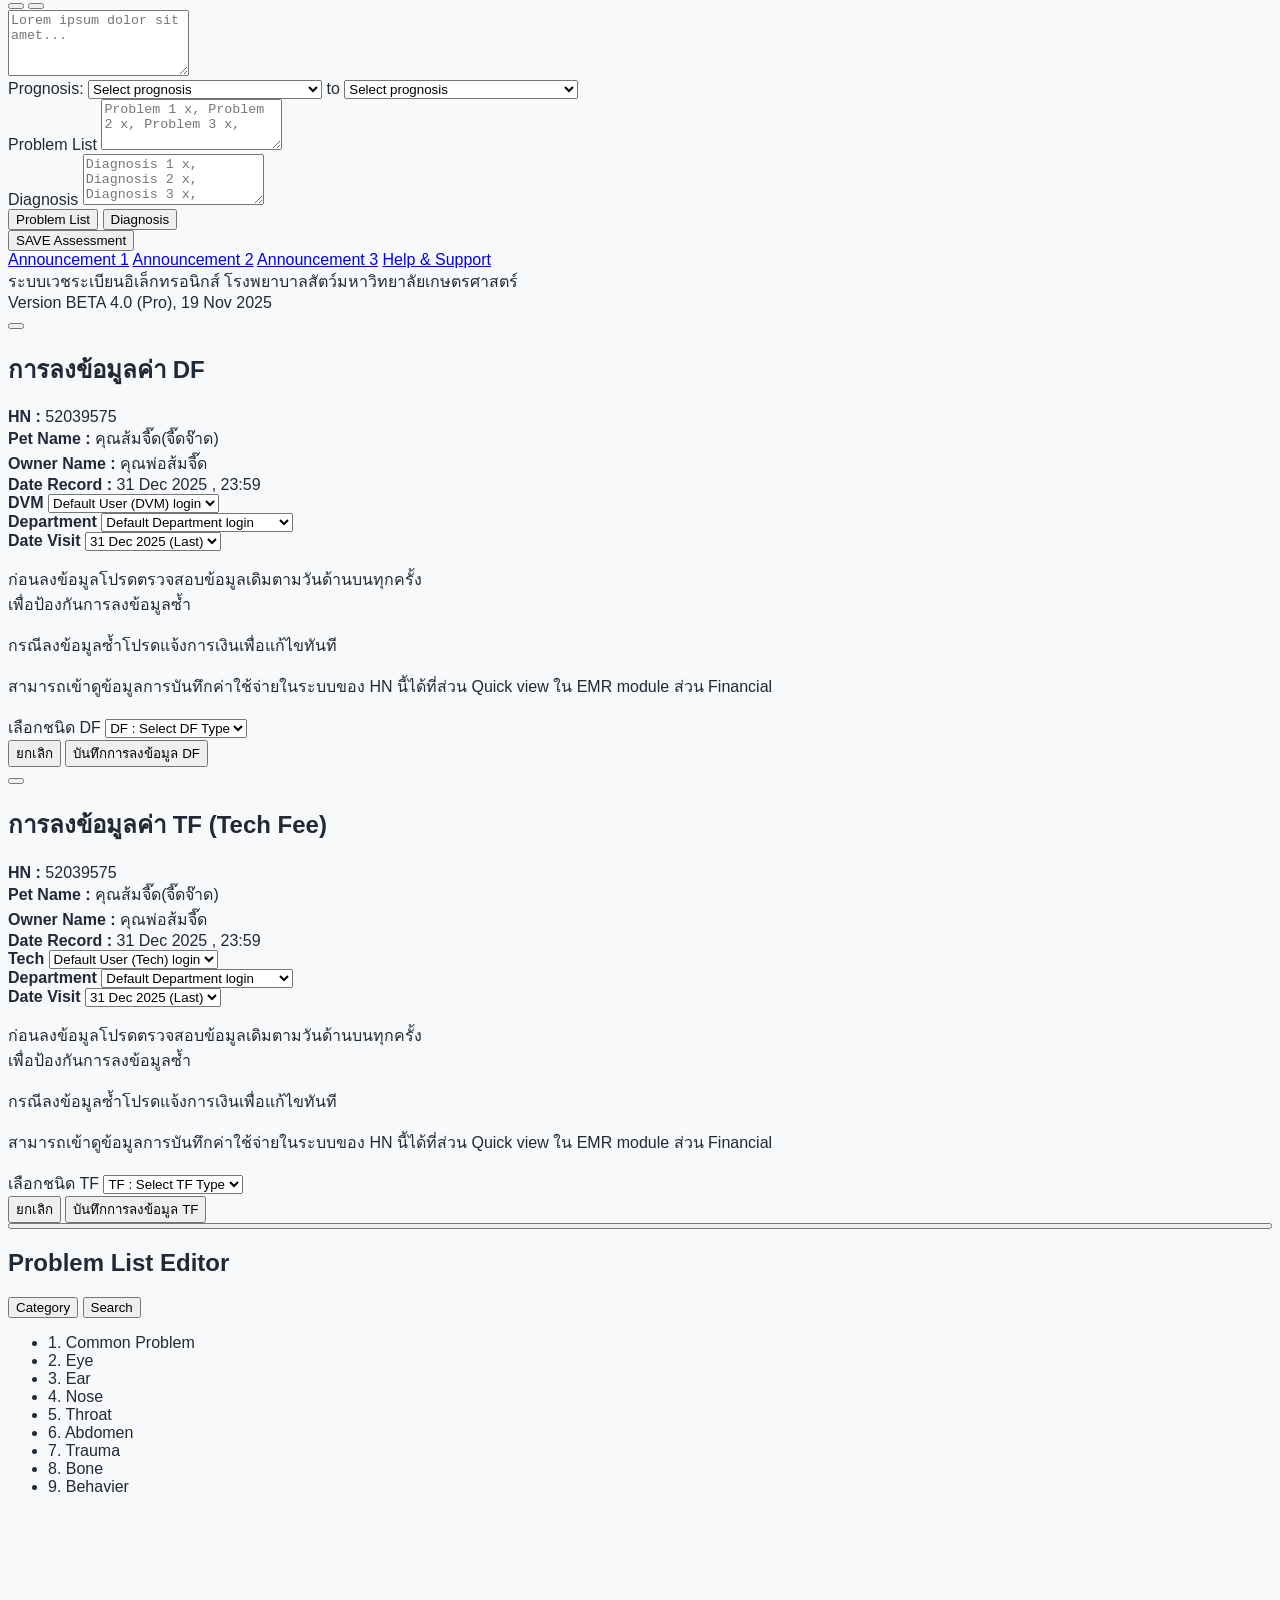
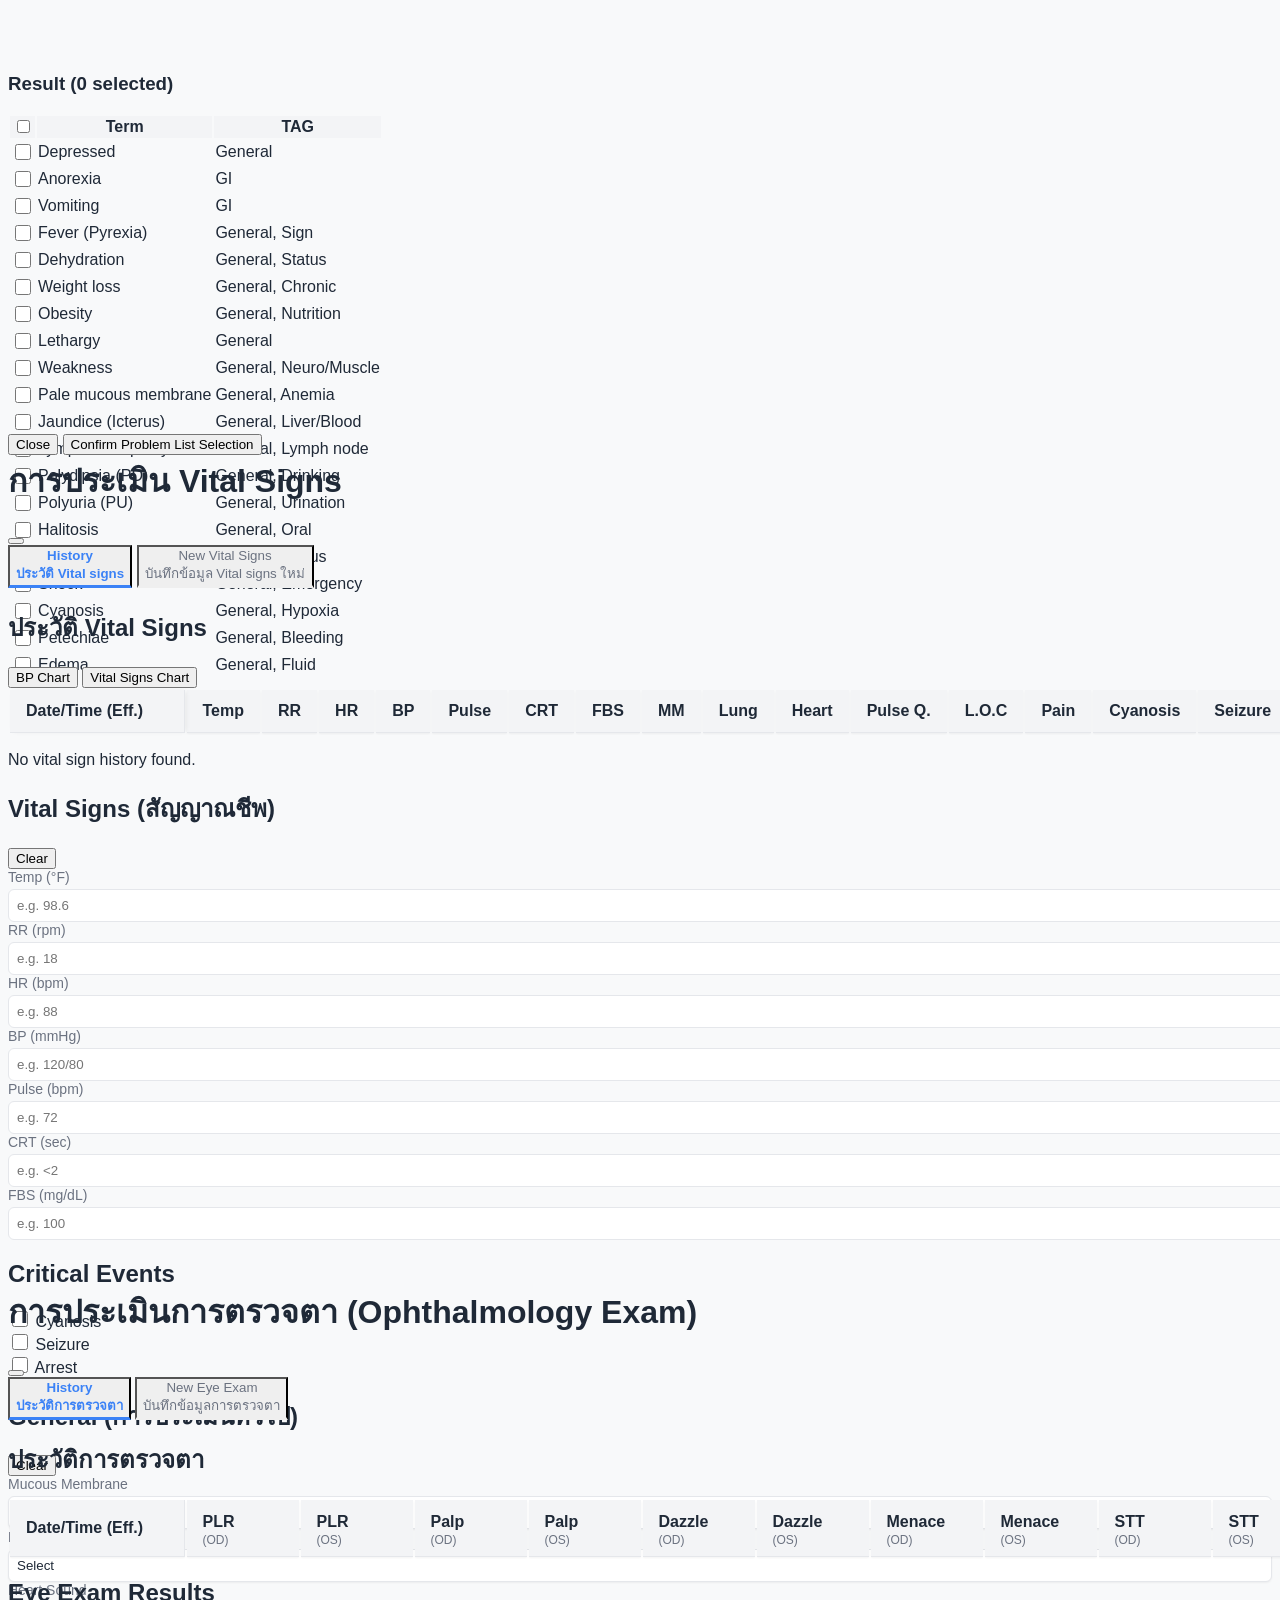
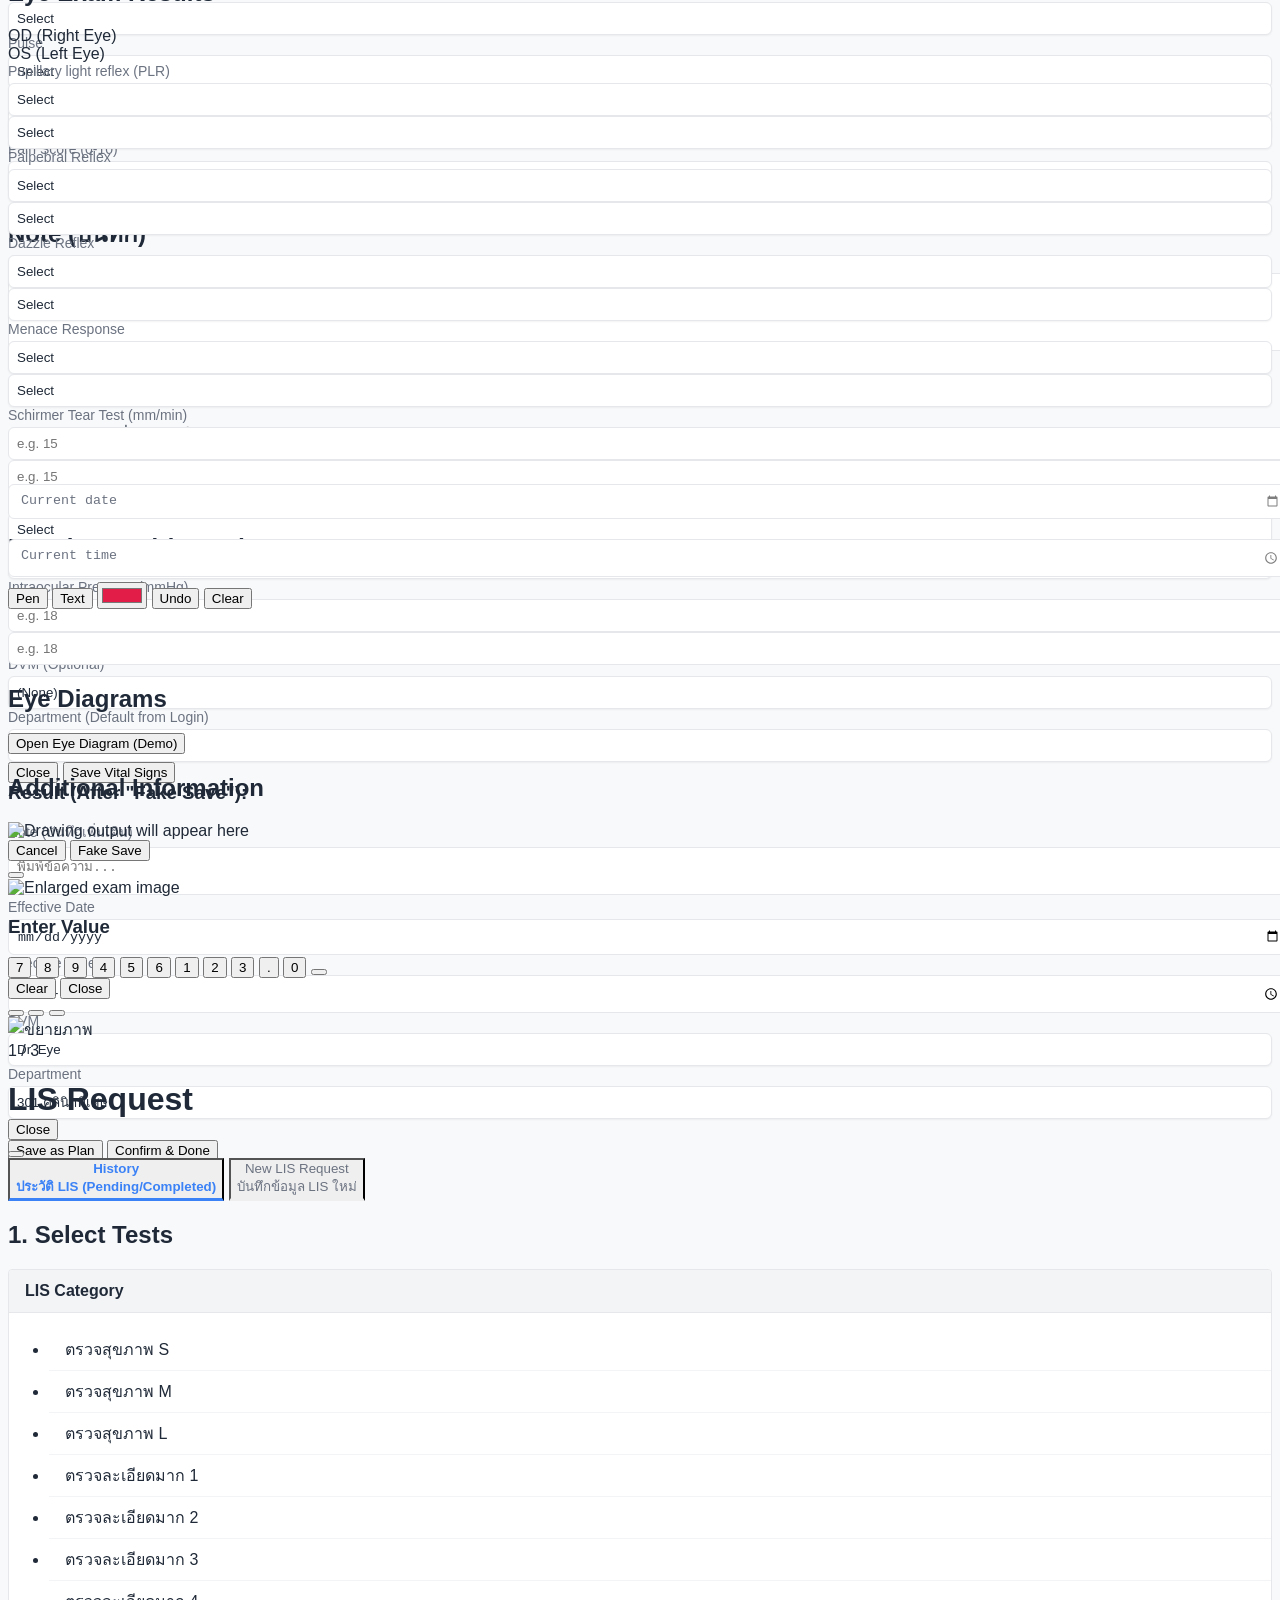
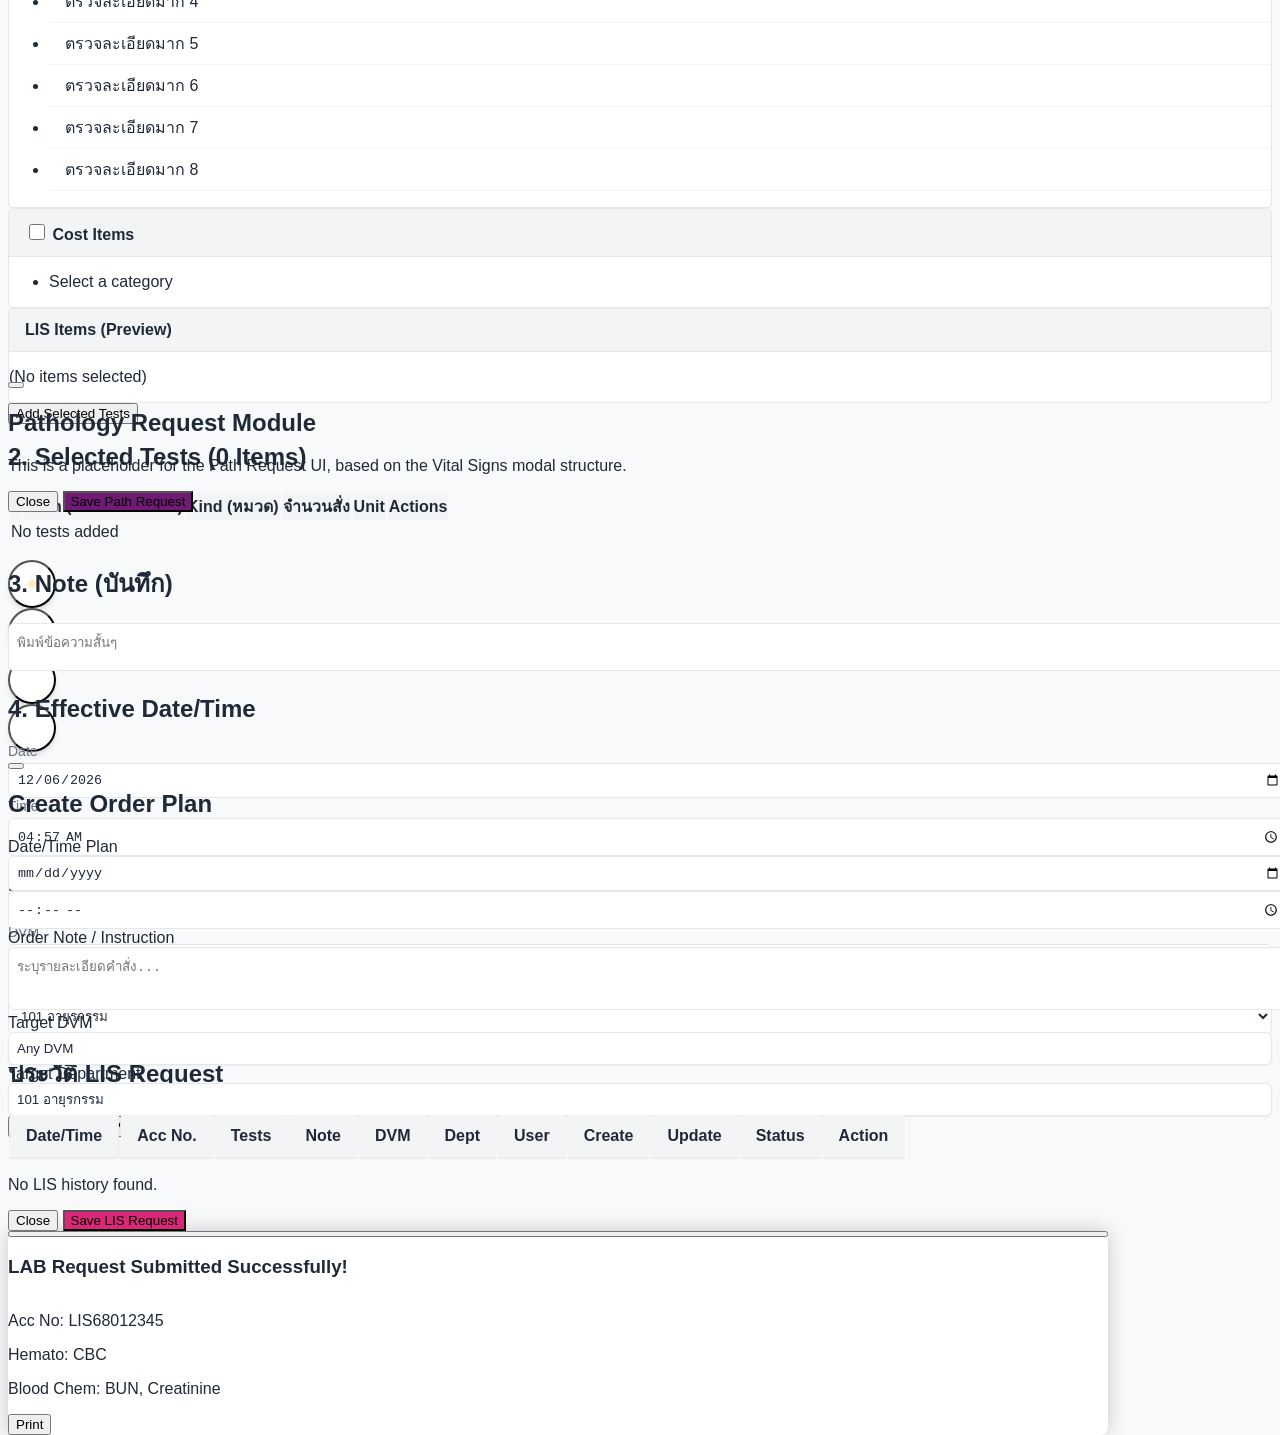
==== commit 95efe654: "Add files via upload beta 6.2-6.9" ====
--- a/index.html
+++ b/index.html
@@ -1356,6 +1356,9 @@
     <script src="order-pe-init.js"></script>
     <script src="tx-data.js"></script> 
     <script src="order-tx-init.js"></script>
+    <script src="rx-data.js"></script>
+    <script src="rx-history-data.js"></script>
+    <script src="order-rx-init.js"></script>
     <script src="sys-exam-data.js"></script>
     <script src="sys-exam-init.js"></script>
     <script src="lab-dashboard-init.js"></script>
